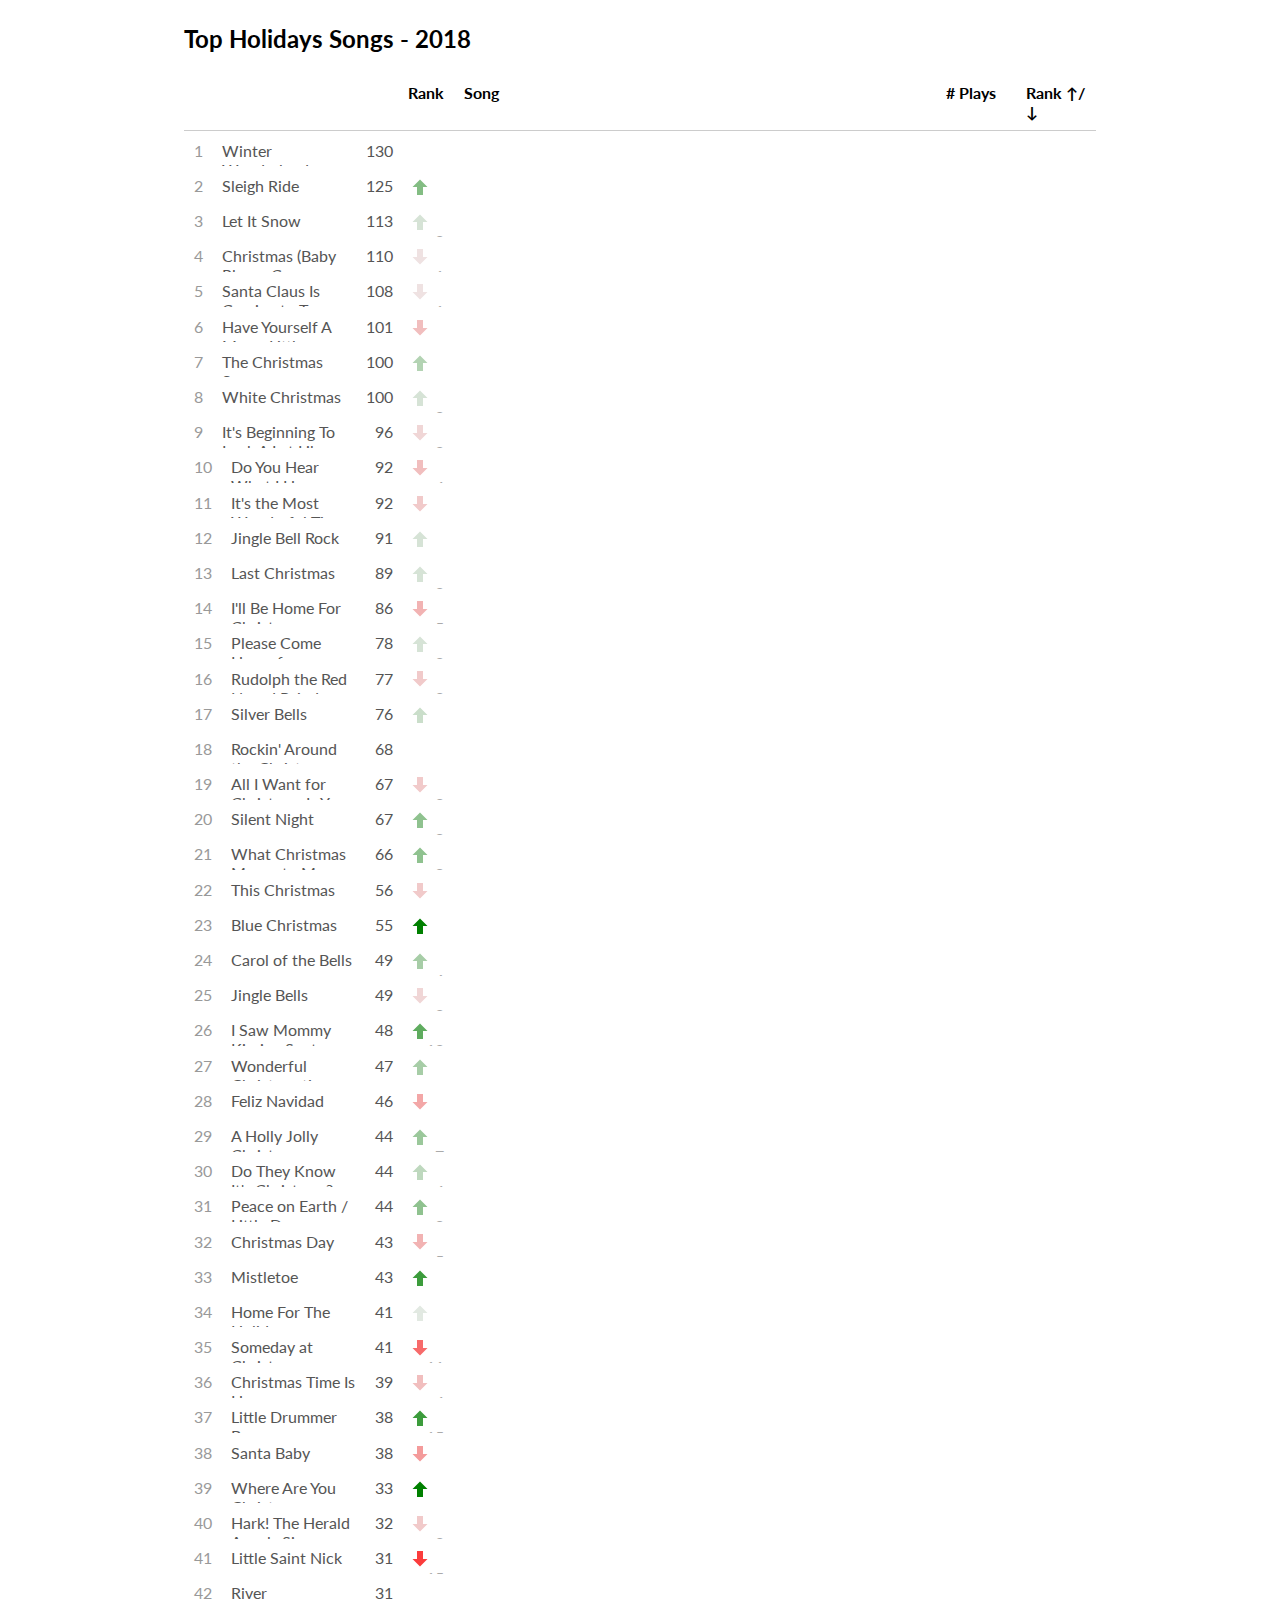
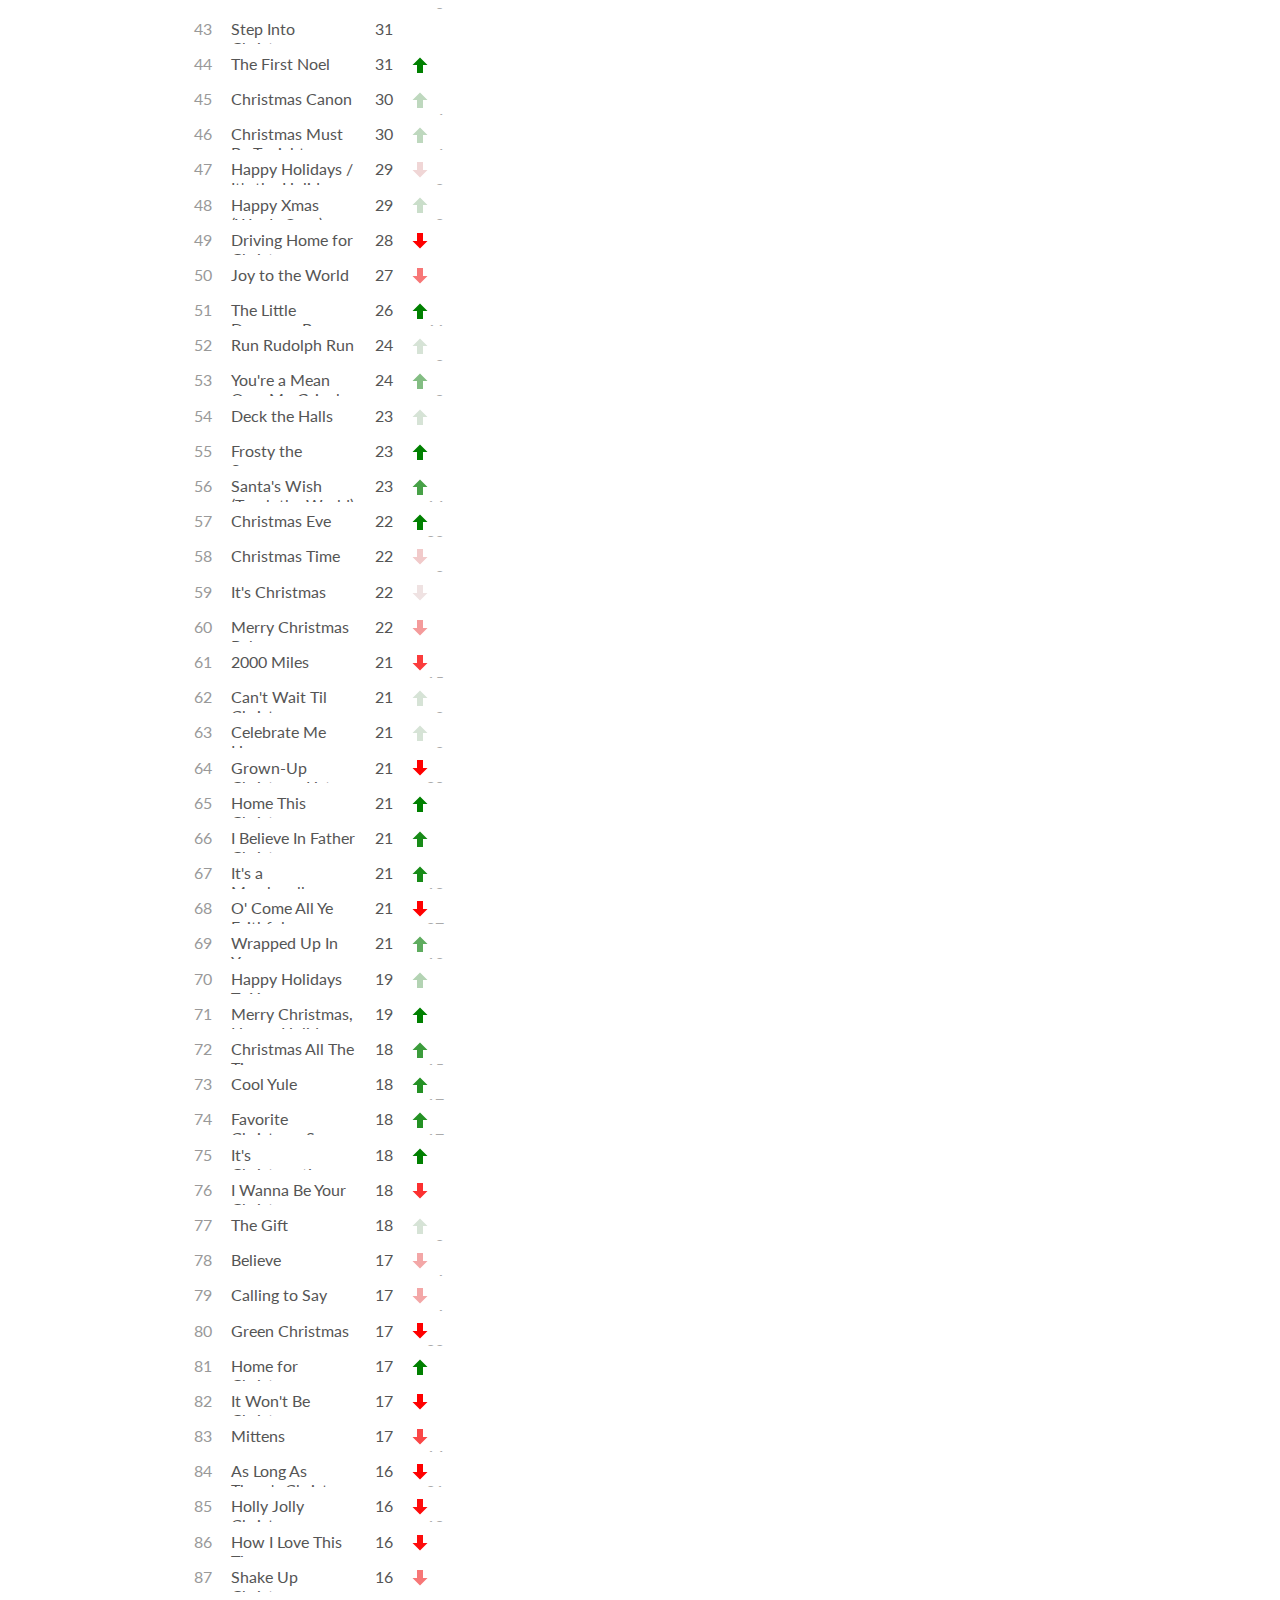
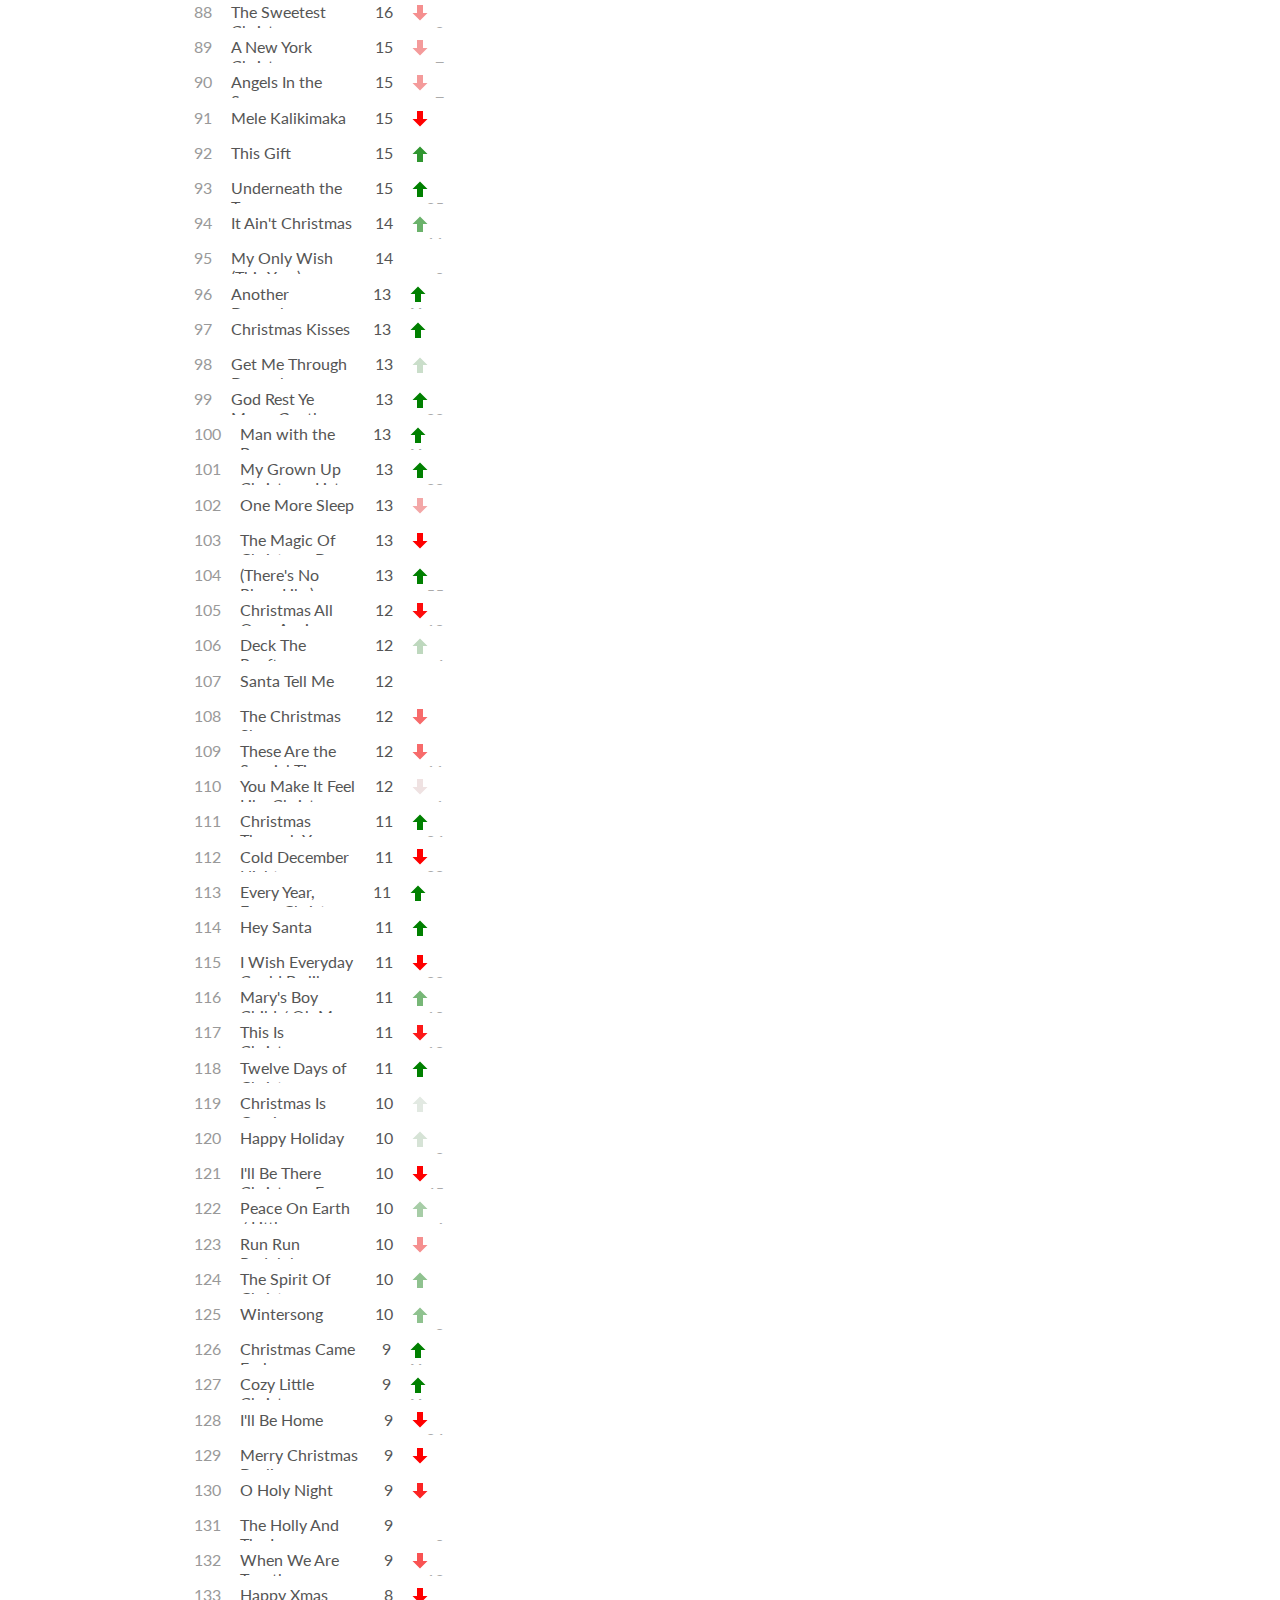
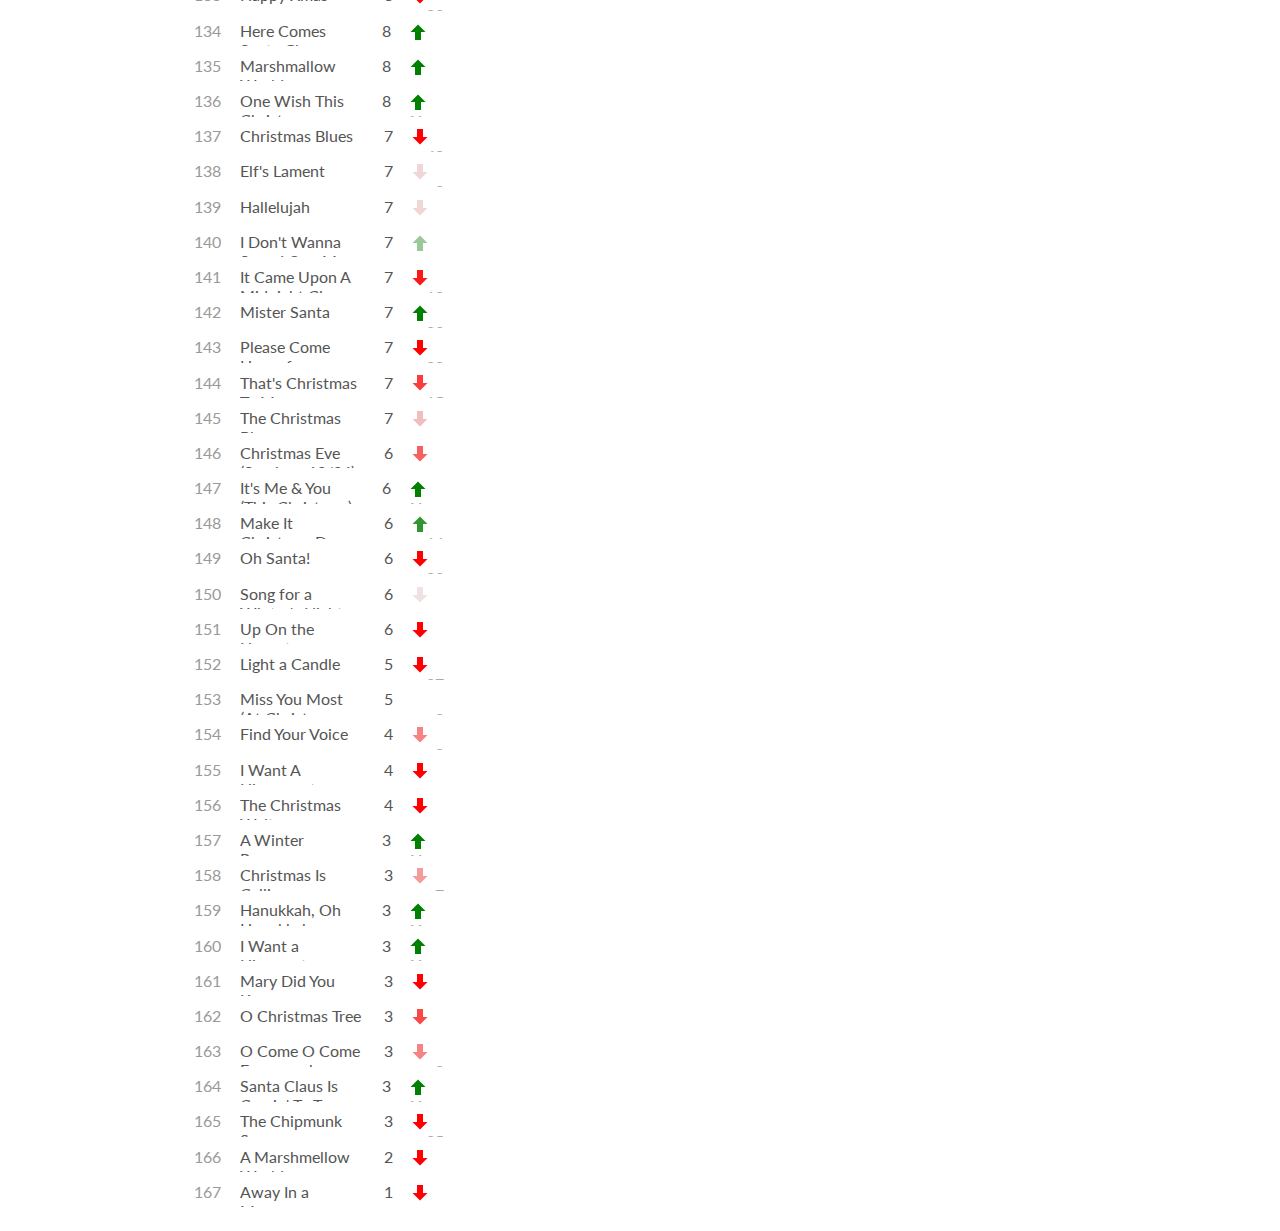
==== webapp/index.html @ 5c88e616 "Basic row expand" ====
<!DOCTYPE html>
<html>
<head>
    <meta http-equiv="content-type" content="text/html; charset=UTF-8">
    <title></title>
    <link href="https://fonts.googleapis.com/css?family=Lato" rel="stylesheet">
    <link href="style.css" rel="stylesheet">
</head>
<body>
  <h2>Top Holidays Songs - 2018</h2>
  <table class="main-table" id="changes-table">
    <thead>
      <th class="rank">Rank</th>
      <th class="song-name" colspan=2>Song</th>
      <th class="play-count"># Plays</th>
      <th class="song-rank-change">Rank &uarr;/&darr;</th>
    </thead>
  </table>
  <div id="details-tooltip">

  </div>

  <svg aria-hidden="true" style="position: absolute; width: 0; height: 0; overflow: hidden;" version="1.1" xmlns="http://www.w3.org/2000/svg" xmlns:xlink="http://www.w3.org/1999/xlink">
    <defs>
      <symbol id="icon-arrow-up" viewBox="0 0 32 32">
        <title>arrow-up</title>
        <path d="M16 1l-15 15h9v16h12v-16h9z"></path>
      </symbol>
      <symbol id="icon-arrow-down" viewBox="0 0 32 32">
        <title>arrow-down</title>
        <path d="M16 31l15-15h-9v-16h-12v16h-9z"></path>
      </symbol>
    </defs>
  </svg>

<script type='text/javascript' src="./js/d3.js"></script>
<script>
var data = [
{"rank_2018": 96, "count_2017": null, "count_2018": 13, "song_title": "Another December", "rank_2017": null, "artists_2017": null, "artists_2018": [["Corey Hart", 13]], "rank_change": 1000},
{"rank_2018": 157, "count_2017": null, "count_2018": 3, "song_title": "A Winter Romance", "rank_2017": null, "artists_2017": null, "artists_2018": [["Dean Martin", 3]], "rank_change": 1000},
{"rank_2018": 126, "count_2017": null, "count_2018": 9, "song_title": "Christmas Came Early", "rank_2017": null, "artists_2017": null, "artists_2018": [["Suzie McNeil", 9]], "rank_change": 1000},
{"rank_2018": 97, "count_2017": null, "count_2018": 13, "song_title": "Christmas Kisses", "rank_2017": null, "artists_2017": null, "artists_2018": [["Serena Ryder", 13]], "rank_change": 1000},
{"rank_2018": 127, "count_2017": null, "count_2018": 9, "song_title": "Cozy Little Christmas", "rank_2017": null, "artists_2017": null, "artists_2018": [["Katy Perry", 9]], "rank_change": 1000},
{"rank_2018": 113, "count_2017": null, "count_2018": 11, "song_title": "Every Year, Every Christmas", "rank_2017": null, "artists_2017": null, "artists_2018": [["Luther Vandross", 11]], "rank_change": 1000},
{"rank_2018": 159, "count_2017": null, "count_2018": 3, "song_title": "Hanukkah, Oh Hanukkah", "rank_2017": null, "artists_2017": null, "artists_2018": [["Barenaked Ladies", 3]], "rank_change": 1000},
{"rank_2018": 134, "count_2017": null, "count_2018": 8, "song_title": "Here Comes Santa Claus", "rank_2017": null, "artists_2017": null, "artists_2018": [["Pentatonix", 8]], "rank_change": 1000},
{"rank_2018": 147, "count_2017": null, "count_2018": 6, "song_title": "It's Me & You (This Christmas)", "rank_2017": null, "artists_2017": null, "artists_2018": [["Elijah Woods X Jamie Fine", 6]], "rank_change": 1000},
{"rank_2018": 160, "count_2017": null, "count_2018": 3, "song_title": "I Want a Hippopotamus for Christmas", "rank_2017": null, "artists_2017": null, "artists_2018": [["Gayla Peevey", 3]], "rank_change": 1000},
{"rank_2018": 100, "count_2017": null, "count_2018": 13, "song_title": "Man with the Bag", "rank_2017": null, "artists_2017": null, "artists_2018": [["Jessie J", 13]], "rank_change": 1000},
{"rank_2018": 135, "count_2017": null, "count_2018": 8, "song_title": "Marshmallow World", "rank_2017": null, "artists_2017": null, "artists_2018": [["Darlene Love", 8]], "rank_change": 1000},
{"rank_2018": 136, "count_2017": null, "count_2018": 8, "song_title": "One Wish This Christmas", "rank_2017": null, "artists_2017": null, "artists_2018": [["Nikki Yanofsky", 8]], "rank_change": 1000},
{"rank_2018": 164, "count_2017": null, "count_2018": 3, "song_title": "Santa Claus Is Comin' To Town", "rank_2017": null, "artists_2017": null, "artists_2018": [["Mariah Carey", 3]], "rank_change": 1000},
{"rank_2018": 51, "count_2017": 6, "count_2018": 26, "song_title": "The Little Drummer Boy", "rank_2017": 117, "artists_2017": [["Bob Seger", 6]], "artists_2018": [["Bob Seger", 24], ["Harry Simeone Chorale", 2]], "rank_change": 66},
{"rank_2018": 104, "count_2017": 2, "count_2018": 13, "song_title": "(There's No Place Like) Home for the Holidays", "rank_2017": 159, "artists_2017": [["Perry Como", 2]], "artists_2018": [["Perry Como", 13]], "rank_change": 55},
{"rank_2018": 65, "count_2017": 7, "count_2018": 21, "song_title": "Home This Christmas ", "rank_2017": 103, "artists_2017": [["Justin Bieber", 7]], "artists_2018": [["Justin Bieber", 21]], "rank_change": 38},
{"rank_2018": 101, "count_2017": 4, "count_2018": 13, "song_title": "My Grown Up Christmas List", "rank_2017": 139, "artists_2017": [["Kelly Clarkson", 4]], "artists_2018": [["Kelly Clarkson", 13]], "rank_change": 38},
{"rank_2018": 55, "count_2017": 8, "count_2018": 23, "song_title": "Frosty the Snowman", "rank_2017": 92, "artists_2017": [["Michael Bubl\u00e9", 7], ["The Beach Boys", 1]], "artists_2018": [["Jimmy Durante", 13], ["Michael Bubl\u00e9", 9], ["The Beach Boys", 1]], "rank_change": 37},
{"rank_2018": 75, "count_2017": 6, "count_2018": 18, "song_title": "It's Christmastime", "rank_2017": 112, "artists_2017": [["Barenaked Ladies", 6]], "artists_2018": [["Barenaked Ladies", 18]], "rank_change": 37},
{"rank_2018": 44, "count_2017": 10, "count_2018": 31, "song_title": "The First Noel", "rank_2017": 78, "artists_2017": [["*NSYNC", 6], ["Clay Aiken", 4]], "artists_2018": [["*NSYNC", 12], ["Ali & Theo", 12], ["Clay Aiken", 7]], "rank_change": 34},
{"rank_2018": 57, "count_2017": 8, "count_2018": 22, "song_title": "Christmas Eve", "rank_2017": 89, "artists_2017": [["C\u00e9line Dion", 4], ["Kelly Clarkson", 4]], "artists_2018": [["C\u00e9line Dion", 9], ["Kelly Clarkson", 13]], "rank_change": 32},
{"rank_2018": 114, "count_2017": 3, "count_2018": 11, "song_title": "Hey Santa", "rank_2017": 146, "artists_2017": [["Wilson Sisters (Carnie/Wendy)", 3]], "artists_2018": [["Wilson Sisters (Carnie/Wendy)", 11]], "rank_change": 32},
{"rank_2018": 118, "count_2017": 3, "count_2018": 11, "song_title": "Twelve Days of Christmas", "rank_2017": 150, "artists_2017": [["Bob & Doug McKenzie", 3]], "artists_2018": [["Bob & Doug McKenzie", 11]], "rank_change": 32},
{"rank_2018": 93, "count_2017": 6, "count_2018": 15, "song_title": "Underneath the Tree", "rank_2017": 118, "artists_2017": [["Kelly Clarkson", 6]], "artists_2018": [["Kelly Clarkson", 15]], "rank_change": 25},
{"rank_2018": 23, "count_2017": 16, "count_2018": 55, "song_title": "Blue Christmas", "rank_2017": 47, "artists_2017": [["David Thibault", 4], ["Elvis Presley", 3], ["Florence K.", 2], ["James Struthers", 6], ["Michael Bubl\u00e9", 1]], "artists_2018": [["David Thibault", 19], ["Elvis Presley", 13], ["Florence K", 6], ["James Struthers", 13], ["Michael Bubl\u00e9", 3], ["Serena Ryder", 1]], "rank_change": 24},
{"rank_2018": 111, "count_2017": 4, "count_2018": 11, "song_title": "Christmas Through Your Eyes", "rank_2017": 135, "artists_2017": [["Gloria Estefan", 4]], "artists_2018": [["Gloria Estefan", 11]], "rank_change": 24},
{"rank_2018": 71, "count_2017": 8, "count_2018": 19, "song_title": "Merry Christmas, Happy Holidays", "rank_2017": 94, "artists_2017": [["*NSYNC", 5], ["Pentatonix", 3]], "artists_2018": [["*NSYNC", 10], ["Pentatonix", 9]], "rank_change": 23},
{"rank_2018": 142, "count_2017": 1, "count_2018": 7, "song_title": "Mister Santa", "rank_2017": 165, "artists_2017": [["Amy Grant", 1]], "artists_2018": [["Amy Grant", 7]], "rank_change": 23},
{"rank_2018": 99, "count_2017": 5, "count_2018": 13, "song_title": "God Rest Ye Merry Gentlemen", "rank_2017": 121, "artists_2017": [["Barenaked Ladies & Sarah Mclachlan", 5]], "artists_2018": [["Barenaked Ladies & Sarah Mclachlan", 13]], "rank_change": 22},
{"rank_2018": 39, "count_2017": 12, "count_2018": 33, "song_title": "Where Are You Christmas", "rank_2017": 61, "artists_2017": [["Ali Slaight & Theo Tams", 6], ["Hill Faith", 6]], "artists_2018": [["Ali Slaight & Theo Tams", 11], ["Hill Faith", 15], ["Pentatonix", 7]], "rank_change": 22},
{"rank_2018": 81, "count_2017": 7, "count_2018": 17, "song_title": "Home for Christmas", "rank_2017": 102, "artists_2017": [["Take Three", 7]], "artists_2018": [["Take Three", 17]], "rank_change": 21},
{"rank_2018": 66, "count_2017": 9, "count_2018": 21, "song_title": "I Believe In Father Christmas", "rank_2017": 84, "artists_2017": [["Honeymoon Suite", 9]], "artists_2018": [["Honeymoon Suite", 21]], "rank_change": 18},
{"rank_2018": 67, "count_2017": 9, "count_2018": 21, "song_title": "It's a Marshmallow World", "rank_2017": 85, "artists_2017": [["Kim Stockwood", 9]], "artists_2018": [["Kim Stockwood", 21]], "rank_change": 18},
{"rank_2018": 73, "count_2017": 8, "count_2018": 18, "song_title": "Cool Yule", "rank_2017": 90, "artists_2017": [["Matt Dusk", 8]], "artists_2018": [["Matt Dusk", 18]], "rank_change": 17},
{"rank_2018": 74, "count_2017": 8, "count_2018": 18, "song_title": "Favorite Christmas Song", "rank_2017": 91, "artists_2017": [["Andrew Allen", 8]], "artists_2018": [["Andrew Allen", 18]], "rank_change": 17},
{"rank_2018": 148, "count_2017": 1, "count_2018": 6, "song_title": "Make It Christmas Day", "rank_2017": 164, "artists_2017": [["Jann Arden", 1]], "artists_2018": [["Jann Arden", 6]], "rank_change": 16},
{"rank_2018": 92, "count_2017": 7, "count_2018": 15, "song_title": "This Gift", "rank_2017": 108, "artists_2017": [["98 Degrees", 7]], "artists_2018": [["98 Degrees", 15]], "rank_change": 16},
{"rank_2018": 72, "count_2017": 8, "count_2018": 18, "song_title": "Christmas All The Time", "rank_2017": 87, "artists_2017": [["Tom Cochrane & Tara Maclean", 8]], "artists_2018": [["Tom Cochrane & Tara Maclean", 18]], "rank_change": 15},
{"rank_2018": 37, "count_2017": 14, "count_2018": 38, "song_title": "Little Drummer Boy", "rank_2017": 52, "artists_2017": [["Adam Gregory", 6], ["Johnny Reid", 4], ["Walk Off The Earth", 4]], "artists_2018": [["Adam Gregory", 12], ["Johnny Reid", 14], ["Walk Off The Earth", 12]], "rank_change": 15},
{"rank_2018": 33, "count_2017": 16, "count_2018": 43, "song_title": "Mistletoe", "rank_2017": 48, "artists_2017": [["Colbie Caillat", 5], ["Justin Bieber", 11]], "artists_2018": [["Colbie Caillat", 12], ["Justin Bieber", 23], ["Nikki Yanofsky", 8]], "rank_change": 15},
{"rank_2018": 56, "count_2017": 11, "count_2018": 23, "song_title": "Santa's Wish (Teach the World)", "rank_2017": 70, "artists_2017": [["The Tenors", 11]], "artists_2018": [["The Tenors", 23]], "rank_change": 14},
{"rank_2018": 26, "count_2017": 20, "count_2018": 48, "song_title": "I Saw Mommy Kissing Santa Claus", "rank_2017": 38, "artists_2017": [["Jackson 5", 1], ["John Mellencamp", 19]], "artists_2018": [["John Mellencamp", 46], ["The Ronettes", 2]], "rank_change": 12},
{"rank_2018": 69, "count_2017": 10, "count_2018": 21, "song_title": "Wrapped Up In You", "rank_2017": 81, "artists_2017": [["Laurell", 10]], "artists_2018": [["Laurell", 21]], "rank_change": 12},
{"rank_2018": 94, "count_2017": 7, "count_2018": 14, "song_title": "It Ain't Christmas", "rank_2017": 105, "artists_2017": [["Autumn Hill", 7]], "artists_2018": [["Autumn Hill", 14]], "rank_change": 11},
{"rank_2018": 116, "count_2017": 5, "count_2018": 11, "song_title": "Mary's Boy Child / Oh My Lord", "rank_2017": 126, "artists_2017": [["Boney M.", 5]], "artists_2018": [["Boney M.", 11]], "rank_change": 10},
{"rank_2018": 2, "count_2017": 48, "count_2018": 125, "song_title": "Sleigh Ride", "rank_2017": 11, "artists_2017": [["Amy Grant", 4], ["Carpenters", 1], ["Debbie Gibson", 3], ["Ella Fitzgerald", 3], ["Harry Connick, Jr.", 6], ["Johnny Mathis", 6], ["KT Tunstall", 2], ["Leroy Anderson", 11], ["Pentatonix", 6], ["Roch Voisine", 5], ["The Ronettes", 1]], "artists_2018": [["Amy Grant", 7], ["Carpenters", 4], ["Debbie Gibson", 11], ["Ella Fitzgerald", 3], ["Harry Connick, Jr.", 6], ["Johnny Mathis", 7], ["KT Tunstall", 2], ["Leroy Anderson", 22], ["Pentatonix", 7], ["Roch Voisine", 11], ["The Ronettes", 45]], "rank_change": 9},
{"rank_2018": 53, "count_2017": 12, "count_2018": 24, "song_title": "You're a Mean One, Mr. Grinch", "rank_2017": 62, "artists_2017": [["Darius Rucker", 10], ["Thurl Ravenscroft", 2]], "artists_2018": [["Darius Rucker", 11], ["Thurl Ravenscroft", 13]], "rank_change": 9},
{"rank_2018": 31, "count_2017": 20, "count_2018": 44, "song_title": "Peace on Earth / Little Drummer Boy", "rank_2017": 39, "artists_2017": [["David Bowie & Bing Crosby", 20]], "artists_2018": [["David Bowie & Bing Crosby", 44]], "rank_change": 8},
{"rank_2018": 20, "count_2017": 26, "count_2018": 67, "song_title": "Silent Night", "rank_2017": 28, "artists_2017": [["Ali & Theo", 5], ["Kelly Clarkson", 1], ["Suzie McNeil", 9], ["Take Three", 2], ["Taylor Swift", 3], ["Tyler Shaw", 6]], "artists_2018": [["Ali & Theo", 4], ["Frank Sinatra", 5], ["Jessie J", 9], ["Kelly Clarkson", 3], ["Suzie McNeil", 20], ["Take Three", 3], ["Tyler Shaw", 23]], "rank_change": 8},
{"rank_2018": 124, "count_2017": 5, "count_2018": 10, "song_title": "The Spirit Of Christmas", "rank_2017": 132, "artists_2017": [["Leann Rimes & Aloe Blacc", 5]], "artists_2018": [["Leann Rimes & Aloe Blacc", 10]], "rank_change": 8},
{"rank_2018": 21, "count_2017": 26, "count_2018": 66, "song_title": "What Christmas Means to Me ", "rank_2017": 29, "artists_2017": [["Paul Young", 19], ["Train", 7]], "artists_2018": [["John Legend", 12], ["Paul Young", 37], ["Stevie Wonder", 8], ["Train", 9]], "rank_change": 8},
{"rank_2018": 125, "count_2017": 5, "count_2018": 10, "song_title": "Wintersong", "rank_2017": 133, "artists_2017": [["The Tenors W/Sarah Mclachlan", 5]], "artists_2018": [["The Tenors W/Sarah Mclachlan", 10]], "rank_change": 8},
{"rank_2018": 29, "count_2017": 21, "count_2018": 44, "song_title": "A Holly Jolly Christmas", "rank_2017": 36, "artists_2017": [["Burl Ives", 21]], "artists_2018": [["Burl Ives", 44]], "rank_change": 7},
{"rank_2018": 140, "count_2017": 3, "count_2018": 7, "song_title": "I Don't Wanna Spend One More Christmas Without You", "rank_2017": 147, "artists_2017": [["*NSYNC", 3]], "artists_2018": [["*NSYNC", 7]], "rank_change": 7},
{"rank_2018": 24, "count_2017": 25, "count_2018": 49, "song_title": "Carol of the Bells", "rank_2017": 30, "artists_2017": [["Barenaked Ladies", 1], ["Carpenters", 4], ["David Foster", 20]], "artists_2018": [["Barenaked Ladies", 6], ["Carpenters", 2], ["David Foster", 41]], "rank_change": 6},
{"rank_2018": 122, "count_2017": 5, "count_2018": 10, "song_title": "Peace On Earth / Little Drummer Boy Medley ", "rank_2017": 128, "artists_2017": [["Matt Dusk & Hawksley Workman", 5]], "artists_2018": [["Matt Dusk & Hawksley Workman", 10]], "rank_change": 6},
{"rank_2018": 27, "count_2017": 24, "count_2018": 47, "song_title": "Wonderful Christmastime", "rank_2017": 33, "artists_2017": [["Paul Mccartney", 24]], "artists_2018": [["Paul Mccartney", 47]], "rank_change": 6},
{"rank_2018": 70, "count_2017": 10, "count_2018": 19, "song_title": "Happy Holidays To You", "rank_2017": 75, "artists_2017": [["Roz Bell", 10]], "artists_2018": [["Roz Bell", 19]], "rank_change": 5},
{"rank_2018": 7, "count_2017": 48, "count_2018": 100, "song_title": "The Christmas Song", "rank_2017": 12, "artists_2017": [["Al Jarreau", 2], ["Carpenters", 2], ["Jann Arden", 4], ["Luther Vandross", 3], ["Matt Dusk", 1], ["Nat \"King\" Cole", 17], ["SEAL", 6], ["Sarah McLachlan", 4], ["Sheryl Crow", 8], ["Stevie Wonder", 1]], "artists_2018": [["Al Jarreau", 4], ["Carpenters", 4], ["Jann Arden", 13], ["Luther Vandross", 7], ["Matt Dusk", 5], ["Michael Buble", 2], ["Nat \"King\" Cole", 35], ["SEAL", 8], ["Sarah McLachlan", 12], ["Serena Ryder", 1], ["Sheryl Crow", 9]], "rank_change": 5},
{"rank_2018": 45, "count_2017": 15, "count_2018": 30, "song_title": "Christmas Canon", "rank_2017": 49, "artists_2017": [["Trans-Siberian Orchestra", 15]], "artists_2018": [["Trans-Siberian Orchestra", 30]], "rank_change": 4},
{"rank_2018": 46, "count_2017": 15, "count_2018": 30, "song_title": "Christmas Must Be Tonight", "rank_2017": 50, "artists_2017": [["Blue Rodeo", 7], ["Robbie Robertson", 8]], "artists_2018": [["Blue Rodeo", 15], ["Robbie Robertson", 15]], "rank_change": 4},
{"rank_2018": 106, "count_2017": 6, "count_2018": 12, "song_title": "Deck The Rooftop", "rank_2017": 110, "artists_2017": [["Glee Cast Version", 6]], "artists_2018": [["Glee Cast Version", 12]], "rank_change": 4},
{"rank_2018": 30, "count_2017": 23, "count_2018": 44, "song_title": "Do They Know It's Christmas?", "rank_2017": 34, "artists_2017": [["Band Aid", 20], ["Barenaked Ladies", 3]], "artists_2018": [["Band Aid", 39], ["Barenaked Ladies", 5]], "rank_change": 4},
{"rank_2018": 98, "count_2017": 7, "count_2018": 13, "song_title": "Get Me Through December", "rank_2017": 101, "artists_2017": [["Natalie Mcmaster & Alison Krauss", 7]], "artists_2018": [["Natalie Mcmaster & Alison Krauss", 13]], "rank_change": 3},
{"rank_2018": 48, "count_2017": 14, "count_2018": 29, "song_title": "Happy Xmas (War Is Over)", "rank_2017": 51, "artists_2017": [["C\u00e9line Dion", 2], ["Jann Arden", 5], ["Shawn Hook & Serena Ryder", 7]], "artists_2018": [["C\u00e9line Dion", 5], ["Jann Arden", 13], ["Miley Cyrus & Mark Ronson", 3], ["Shawn Hook & Serena Ryder", 8]], "rank_change": 3},
{"rank_2018": 17, "count_2017": 31, "count_2018": 76, "song_title": "Silver Bells", "rank_2017": 20, "artists_2017": [["Jann Arden", 7], ["Lady Antebellum", 7], ["Martina McBride", 4], ["Roch Voisine", 4], ["Sarah McLachlan", 4], ["Stevie Wonder", 3], ["The Supremes", 2]], "artists_2018": [["Jann Arden", 16], ["Lady Antebellum", 8], ["Martina McBride", 16], ["Roch Voisine", 14], ["Sarah McLachlan", 14], ["Stevie Wonder", 8]], "rank_change": 3},
{"rank_2018": 62, "count_2017": 11, "count_2018": 21, "song_title": "Can't Wait Til Christmas", "rank_2017": 64, "artists_2017": [["Jacksoul", 11]], "artists_2018": [["Jacksoul", 21]], "rank_change": 2},
{"rank_2018": 63, "count_2017": 11, "count_2018": 21, "song_title": "Celebrate Me Home", "rank_2017": 65, "artists_2017": [["Kenny Loggins", 8], ["LeAnn Rimes", 3]], "artists_2018": [["Kenny Loggins", 14], ["LeAnn Rimes", 7]], "rank_change": 2},
{"rank_2018": 54, "count_2017": 12, "count_2018": 23, "song_title": "Deck the Halls", "rank_2017": 56, "artists_2017": [["Mannheim Steamroller", 5], ["Pentatonix", 7]], "artists_2018": [["Mannheim Steamroller", 7], ["Nat \"King\" Cole", 9], ["Pentatonix", 7]], "rank_change": 2},
{"rank_2018": 120, "count_2017": 5, "count_2018": 10, "song_title": "Happy Holiday", "rank_2017": 122, "artists_2017": [["Matt Dusk", 5]], "artists_2018": [["Matt Dusk", 10]], "rank_change": 2},
{"rank_2018": 12, "count_2017": 39, "count_2018": 91, "song_title": "Jingle Bell Rock", "rank_2017": 14, "artists_2017": [["Amy Grant", 2], ["Bobby Helms", 23], ["Hall & Oates", 14]], "artists_2018": [["Amy Grant", 7], ["Bobby Helms", 44], ["Hall & Oates", 30], ["Serena Ryder", 10]], "rank_change": 2},
{"rank_2018": 13, "count_2017": 39, "count_2018": 89, "song_title": "Last Christmas", "rank_2017": 15, "artists_2017": [["Ariana Grande", 4], ["Glee Cast Version", 5], ["Jesse Labelle", 9], ["Taylor Swift", 2], ["Victoria Duffield", 5], ["Wham!", 14]], "artists_2018": [["Ariana Grande", 12], ["Glee Cast Version", 6], ["Jesse Labelle", 12], ["Taylor Swift", 12], ["Victoria Duffield", 13], ["Wham!", 34]], "rank_change": 2},
{"rank_2018": 3, "count_2017": 53, "count_2018": 113, "song_title": "Let It Snow", "rank_2017": 5, "artists_2017": [["Aaron Neville", 2], ["Boyz II Men", 1], ["Carly Rae Jepsen", 4], ["Frank Sinatra", 14], ["Gloria Estefan", 5], ["Harry Connick. Jr.", 5], ["Rankin, Heather, Cookie & Raylene", 11], ["SEAL", 2], ["Sarah McLachlan", 9]], "artists_2018": [["Aaron Neville", 7], ["Carly Rae Jepsen", 10], ["Dean Martin", 31], ["Frank Sinatra", 5], ["Gloria Estefan", 10], ["Harry Connick. Jr.", 8], ["Michael Buble", 2], ["Rankin, Heather, Cookie & Raylene", 16], ["SEAL", 14], ["Sarah McLachlan", 9], ["Serena Ryder", 1]], "rank_change": 2},
{"rank_2018": 15, "count_2017": 37, "count_2018": 78, "song_title": "Please Come Home for Christmas", "rank_2017": 17, "artists_2017": [["Aaron Neville", 5], ["Bon Jovi", 5], ["Eagles", 24], ["Martina McBride", 3]], "artists_2018": [["Aaron Neville", 5], ["Eagles", 46], ["John Legend", 6], ["Jon Bon Jovi", 8], ["Martina McBride", 13]], "rank_change": 2},
{"rank_2018": 52, "count_2017": 14, "count_2018": 24, "song_title": "Run Rudolph Run", "rank_2017": 54, "artists_2017": [["Bryan Adams", 10], ["Sheryl Crow", 4]], "artists_2018": [["Bryan Adams", 18], ["Sheryl Crow", 6]], "rank_change": 2},
{"rank_2018": 77, "count_2017": 10, "count_2018": 18, "song_title": "The Gift", "rank_2017": 79, "artists_2017": [["Aselin Debison", 10]], "artists_2018": [["Aselin Debison", 18]], "rank_change": 2},
{"rank_2018": 8, "count_2017": 49, "count_2018": 100, "song_title": "White Christmas", "rank_2017": 10, "artists_2017": [["Anne Murray", 4], ["Bing Crosby", 18], ["Destiny's Child", 2], ["Gwen Stefani", 3], ["Josh Groban", 3], ["Lara Fabian", 5], ["Michael Buble Ft Shania Twain", 6], ["Roch Voisine", 3], ["Tony Bennett", 5]], "artists_2018": [["Anne Murray", 7], ["Bing Crosby", 41], ["Gwen Stefani", 12], ["Jessie J", 3], ["Josh Groban", 11], ["Lara Fabian", 6], ["Michael Buble Ft Shania Twain", 8], ["Roch Voisine", 3], ["Serena Ryder", 3], ["Tony Bennett", 6]], "rank_change": 2},
{"rank_2018": 119, "count_2017": 5, "count_2018": 10, "song_title": "Christmas Is Coming", "rank_2017": 120, "artists_2017": [["Payolas", 5]], "artists_2018": [["Payolas", 10]], "rank_change": 1},
{"rank_2018": 34, "count_2017": 23, "count_2018": 41, "song_title": "Home For The Holidays", "rank_2017": 35, "artists_2017": [["Carpenters", 23]], "artists_2018": [["Carpenters", 41]], "rank_change": 1},
{"rank_2018": 153, "count_2017": 2, "count_2018": 5, "song_title": "Miss You Most (At Christmas Time)", "rank_2017": 153, "artists_2017": [["Mariah Carey", 2]], "artists_2018": [["Mariah Carey", 5]], "rank_change": 0},
{"rank_2018": 95, "count_2017": 8, "count_2018": 14, "song_title": "My Only Wish (This Year)", "rank_2017": 95, "artists_2017": [["Britney Spears", 8]], "artists_2018": [["Britney Spears", 14]], "rank_change": 0},
{"rank_2018": 42, "count_2017": 18, "count_2018": 31, "song_title": "River", "rank_2017": 42, "artists_2017": [["Robert Downey Jr.", 9], ["Sarah McLachlan", 9]], "artists_2018": [["Robert Downey Jr.", 18], ["Sarah McLachlan", 13]], "rank_change": 0},
{"rank_2018": 18, "count_2017": 36, "count_2018": 68, "song_title": "Rockin' Around the Christmas Tree", "rank_2017": 18, "artists_2017": [["Amy Grant", 4], ["Brenda Lee", 24], ["Jessica Simpson", 4], ["LeAnn Rimes", 4]], "artists_2018": [["Amy Grant", 4], ["Brenda Lee", 47], ["Jessie J", 10], ["LeAnn Rimes", 7]], "rank_change": 0},
{"rank_2018": 107, "count_2017": 7, "count_2018": 12, "song_title": "Santa Tell Me", "rank_2017": 107, "artists_2017": [["Ariana Grande", 7]], "artists_2018": [["Ariana Grande", 12]], "rank_change": 0},
{"rank_2018": 43, "count_2017": 18, "count_2018": 31, "song_title": "Step Into Christmas", "rank_2017": 43, "artists_2017": [["Elton John", 18]], "artists_2018": [["Elton John", 31]], "rank_change": 0},
{"rank_2018": 131, "count_2017": 5, "count_2018": 9, "song_title": "The Holly And The Ivy", "rank_2017": 131, "artists_2017": [["Jon Anderson", 5]], "artists_2018": [["Jon Anderson", 9]], "rank_change": 0},
{"rank_2018": 1, "count_2017": 68, "count_2018": 130, "song_title": "Winter Wonderland", "rank_2017": 1, "artists_2017": [["Air Supply", 3], ["Amy Grant", 3], ["Aretha Franklin", 2], ["Dean Martin", 3], ["Eurythmics", 19], ["John Legend", 4], ["Leona Lewis", 3], ["Matt Dusk", 2], ["Michael Buble", 4], ["Roch Voisine", 2], ["Sarah McLachlan", 4], ["Shaye", 3], ["Take Three", 1], ["Tony Bennett", 15]], "artists_2018": [["Air Supply", 3], ["Amy Grant", 5], ["Aretha Franklin", 1], ["Dean Martin", 3], ["Eurythmics", 41], ["Gwen Stefani", 9], ["John Legend", 3], ["Leona Lewis", 7], ["Matt Dusk", 6], ["Michael Buble", 2], ["Roch Voisine", 2], ["Sarah McLachlan", 5], ["Shaye", 8], ["Take Three", 4], ["Tony Bennett", 31]], "rank_change": 0},
{"rank_2018": 4, "count_2017": 58, "count_2018": 110, "song_title": "Christmas (Baby Please Come Home)", "rank_2017": 3, "artists_2017": [["Andee", 4], ["Lady Antebellum", 5], ["Leona Lewis", 5], ["Mariah Carey", 21], ["Melissa Etheridge", 2], ["Michael Bubl\u00e9", 2], ["U2", 19]], "artists_2018": [["Andee", 5], ["Lady Antebellum", 7], ["Leona Lewis", 8], ["Mariah Carey", 46], ["Melissa Etheridge", 9], ["Michael Bubl\u00e9", 2], ["U2", 33]], "rank_change": -1},
{"rank_2018": 59, "count_2017": 12, "count_2018": 22, "song_title": "It's Christmas", "rank_2017": 58, "artists_2017": [["Tyler Shaw", 12]], "artists_2018": [["Tyler Shaw", 22]], "rank_change": -1},
{"rank_2018": 5, "count_2017": 58, "count_2018": 108, "song_title": "Santa Claus Is Coming to Town", "rank_2017": 4, "artists_2017": [["Bruce Springsteen", 6], ["Frank Sinatra & Cyndi Lauper", 21], ["James Taylor", 4], ["Mariah Carey", 4], ["Pentatonix", 6], ["The Pointer Sisters", 17]], "artists_2018": [["Bruce Springsteen", 8], ["Frank Sinatra & Cyndi Lauper", 42], ["Gwen Stefani", 7], ["James Taylor", 4], ["Jessie J", 9], ["Michael Bubl\u00e9", 2], ["Pentatonix", 5], ["The Pointer Sisters", 31]], "rank_change": -1},
{"rank_2018": 150, "count_2017": 3, "count_2018": 6, "song_title": "Song for a Winter's Night", "rank_2017": 149, "artists_2017": [["Sarah McLachlan", 3]], "artists_2018": [["Sarah McLachlan", 6]], "rank_change": -1},
{"rank_2018": 110, "count_2017": 7, "count_2018": 12, "song_title": "You Make It Feel Like Christmas ", "rank_2017": 109, "artists_2017": [["Gwen Stefani", 7]], "artists_2018": [["Gwen Stefani", 12]], "rank_change": -1},
{"rank_2018": 138, "count_2017": 4, "count_2018": 7, "song_title": "Elf's Lament", "rank_2017": 136, "artists_2017": [["Barenaked Ladies & Michael Buble", 4]], "artists_2018": [["Barenaked Ladies & Michael Buble", 7]], "rank_change": -2},
{"rank_2018": 139, "count_2017": 4, "count_2018": 7, "song_title": "Hallelujah", "rank_2017": 137, "artists_2017": [["Pentatonix", 4]], "artists_2018": [["Pentatonix", 7]], "rank_change": -2},
{"rank_2018": 47, "count_2017": 17, "count_2018": 29, "song_title": "Happy Holidays / It's the Holiday Season (Live)", "rank_2017": 45, "artists_2017": [["Andy Williams", 17]], "artists_2018": [["Andy Williams", 29]], "rank_change": -2},
{"rank_2018": 9, "count_2017": 51, "count_2018": 96, "song_title": "It's Beginning To Look A Lot Like Christmas", "rank_2017": 7, "artists_2017": [["Bing Crosby", 20], ["Jann Arden", 6], ["Johnny Mathis", 6], ["Michael Bubl\u00e9", 17], ["Noah Cyrus", 2]], "artists_2018": [["Bing Crosby", 14], ["Jann Arden", 14], ["Johnny Mathis", 13], ["Michael Bubl\u00e9", 45], ["Pentatonix", 6], ["Perry Como", 4]], "rank_change": -2},
{"rank_2018": 25, "count_2017": 28, "count_2018": 49, "song_title": "Jingle Bells", "rank_2017": 23, "artists_2017": [["Frank Sinatra", 5], ["Glee Cast Version", 6], ["Gwen Stefani", 8], ["Michael Buble Ft Puppini Sisters", 4], ["Peggy Lee", 5]], "artists_2018": [["Frank Sinatra", 5], ["Glee Cast Version", 15], ["Gwen Stefani", 8], ["Michael Buble Ft Puppini Sisters", 11], ["Peggy Lee", 10]], "rank_change": -2},
{"rank_2018": 19, "count_2017": 37, "count_2018": 67, "song_title": "All I Want for Christmas Is You", "rank_2017": 16, "artists_2017": [["Lady Antebellum", 4], ["Mariah Carey", 24], ["Michael Bubl\u00e9", 4], ["Vince Vance And The Valiants", 5]], "artists_2018": [["Lady Antebellum", 8], ["Mariah Carey", 42], ["Michael Bubl\u00e9", 8], ["Vince Vance And The Valiants", 9]], "rank_change": -3},
{"rank_2018": 58, "count_2017": 12, "count_2018": 22, "song_title": "Christmas Time", "rank_2017": 55, "artists_2017": [["Bryan Adams", 12]], "artists_2018": [["Bryan Adams", 22]], "rank_change": -3},
{"rank_2018": 40, "count_2017": 20, "count_2018": 32, "song_title": "Hark! The Herald Angels Sing", "rank_2017": 37, "artists_2017": [["Andy Williams", 3], ["Carrie Underwood", 8], ["Darius Rucker", 5], ["Mannheim Steamroller", 4]], "artists_2018": [["Andy Williams", 7], ["Carrie Underwood", 12], ["Darius Rucker", 10], ["Mannheim Steamroller", 3]], "rank_change": -3},
{"rank_2018": 11, "count_2017": 51, "count_2018": 92, "song_title": "It's the Most Wonderful Time of the Year", "rank_2017": 8, "artists_2017": [["Amy Grant", 6], ["Andy Williams", 21], ["Jann Arden", 5], ["Johnny Mathis", 17], ["Matt Dusk", 2]], "artists_2018": [["Amy Grant", 6], ["Andy Williams", 40], ["Jann Arden", 12], ["Johnny Mathis", 27], ["Matt Dusk", 7]], "rank_change": -3},
{"rank_2018": 16, "count_2017": 42, "count_2018": 77, "song_title": "Rudolph the Red Nosed Reindeer", "rank_2017": 13, "artists_2017": [["Gene Autry", 15], ["Harry Connick. Jr.", 9], ["Kacey Musgraves", 2], ["Mary J Blige", 3], ["Supremes", 1], ["Tony Bennett", 5], ["Wilson Sisters", 7]], "artists_2018": [["Gene Autry", 34], ["Harry Connick. Jr.", 12], ["Mary J Blige", 4], ["Mary J. Blige", 7], ["Supremes", 3], ["Tony Bennett", 8], ["Wilson Sisters", 9]], "rank_change": -3},
{"rank_2018": 22, "count_2017": 35, "count_2018": 56, "song_title": "This Christmas", "rank_2017": 19, "artists_2017": [["Christina Aguilera", 4], ["Gloria Estefan", 6], ["Lady Antebellum", 7], ["Mary J. Blige", 4], ["Seal", 8], ["Train", 6]], "artists_2018": [["Christina Aguilera", 10], ["Gloria Estefan", 10], ["Lady Antebellum", 9], ["Mary J. Blige", 9], ["Seal", 10], ["Train", 8]], "rank_change": -3},
{"rank_2018": 36, "count_2017": 24, "count_2018": 39, "song_title": "Christmas Time Is Here", "rank_2017": 32, "artists_2017": [["LeAnn Rimes", 7], ["Meaghan Smith", 9], ["Shawn Colvin", 5], ["Vince Guaraldi Trio", 3]], "artists_2018": [["LeAnn Rimes", 8], ["Meaghan Smith", 17], ["Shawn Colvin", 9], ["Vince Guaraldi Trio", 5]], "rank_change": -4},
{"rank_2018": 10, "count_2017": 51, "count_2018": 92, "song_title": "Do You Hear What I Hear", "rank_2017": 6, "artists_2017": [["Ali Slaight & Theo Tams", 6], ["Bing Crosby", 2], ["Idina Menzel", 6], ["Jordin Sparks", 2], ["Matt Dusk", 8], ["Whitney Houston", 27]], "artists_2018": [["Ali Slaight & Theo Tams", 11], ["Bing Crosby", 1], ["Idina Menzel", 14], ["Jordin Sparks", 8], ["Matt Dusk", 14], ["Whitney Houston", 44]], "rank_change": -4},
{"rank_2018": 6, "count_2017": 62, "count_2018": 101, "song_title": "Have Yourself A Merry Little Christmas", "rank_2017": 2, "artists_2017": [["Ali Slaight & Theo Tams", 8], ["Amanda Stott", 3], ["Amy Grant", 2], ["Blue Rodeo", 7], ["Carpenters", 1], ["Christina Aguilera", 2], ["Colbie Caillat", 4], ["David Archuleta", 3], ["Frank Sinatra", 5], ["James Taylor", 3], ["Kenny Loggins", 1], ["Matt Dusk", 1], ["Michael Bubl\u00e9", 2], ["Sam Smith", 6], ["The Tenors", 4], ["Train", 5], ["Victoria Duffield", 5]], "artists_2018": [["Ali Slaight & Theo Tams", 7], ["Amanda Stott", 5], ["Amy Grant", 1], ["Barbara Streisand", 4], ["Blue Rodeo", 12], ["Christina Aguilera", 9], ["Colbie Caillat", 9], ["David Archuleta", 8], ["Frank Sinatra", 3], ["James Taylor", 5], ["John Legend", 8], ["Kenny Loggins", 4], ["Luther Vandross", 4], ["Matt Dusk", 2], ["Sam Smith", 7], ["The Tenors", 4], ["Train", 4], ["Victoria Duffield", 5]], "rank_change": -4},
{"rank_2018": 145, "count_2017": 4, "count_2018": 7, "song_title": "The Christmas Blues", "rank_2017": 141, "artists_2017": [["Dean Martin", 4]], "artists_2018": [["Dean Martin", 7]], "rank_change": -4},
{"rank_2018": 32, "count_2017": 26, "count_2018": 43, "song_title": "Christmas Day", "rank_2017": 27, "artists_2017": [["Mcmaster & James", 11], ["Partland Brothers", 15]], "artists_2018": [["Mcmaster & James", 22], ["Partland Brothers", 21]], "rank_change": -5},
{"rank_2018": 14, "count_2017": 49, "count_2018": 86, "song_title": "I'll Be Home For Christmas", "rank_2017": 9, "artists_2017": [["Adam Gregory", 6], ["Ali & Theo", 9], ["Amy Grant", 3], ["Bing Crosby", 3], ["Darius Rucker", 4], ["Frank Sinatra", 3], ["Joee", 7], ["Jordan Smith", 3], ["Sheryl Crow", 5], ["The Tenors", 6]], "artists_2018": [["Adam Gregory", 13], ["Ali & Theo", 9], ["Amy Grant", 4], ["Bing Crosby", 5], ["Carpenters", 2], ["Darius Rucker", 7], ["Frank Sinatra", 7], ["Joee", 11], ["Jordan Smith", 4], ["Serena Ryder", 14], ["Sheryl Crow", 6], ["The Tenors", 4]], "rank_change": -5},
{"rank_2018": 78, "count_2017": 10, "count_2018": 17, "song_title": "Believe", "rank_2017": 72, "artists_2017": [["Josh Groban", 10]], "artists_2018": [["Josh Groban", 17]], "rank_change": -6},
{"rank_2018": 79, "count_2017": 10, "count_2018": 17, "song_title": "Calling to Say", "rank_2017": 73, "artists_2017": [["Serena Ryder", 10]], "artists_2018": [["Serena Ryder", 17]], "rank_change": -6},
{"rank_2018": 28, "count_2017": 28, "count_2018": 46, "song_title": "Feliz Navidad", "rank_2017": 22, "artists_2017": [["Jos\u00e9 Feliciano", 28]], "artists_2018": [["Jos\u00e9 Feliciano", 46]], "rank_change": -6},
{"rank_2018": 102, "count_2017": 8, "count_2018": 13, "song_title": "One More Sleep", "rank_2017": 96, "artists_2017": [["Leona Lewis", 8]], "artists_2018": [["Leona Lewis", 13]], "rank_change": -6},
{"rank_2018": 89, "count_2017": 9, "count_2018": 15, "song_title": "A New York Christmas", "rank_2017": 82, "artists_2017": [["Rob Thomas", 9]], "artists_2018": [["Rob Thomas", 15]], "rank_change": -7},
{"rank_2018": 90, "count_2017": 9, "count_2018": 15, "song_title": "Angels In the Snow", "rank_2017": 83, "artists_2017": [["Amy Sky", 9]], "artists_2018": [["Amy Sky", 15]], "rank_change": -7},
{"rank_2018": 158, "count_2017": 2, "count_2018": 3, "song_title": "Christmas Is Calling", "rank_2017": 151, "artists_2017": [["Roch Voisine", 2]], "artists_2018": [["Roch Voisine", 3]], "rank_change": -7},
{"rank_2018": 60, "count_2017": 14, "count_2018": 22, "song_title": "Merry Christmas Baby", "rank_2017": 53, "artists_2017": [["Bruce Springsteen", 8], ["Sheryl Crow", 6]], "artists_2018": [["Bruce Springsteen", 10], ["Sheryl Crow", 12]], "rank_change": -7},
{"rank_2018": 38, "count_2017": 25, "count_2018": 38, "song_title": "Santa Baby", "rank_2017": 31, "artists_2017": [["Eartha Kitt", 7], ["Madonna", 12], ["Michael Bubl\u00e9", 2], ["Taylor Swift", 4]], "artists_2018": [["Eartha Kitt", 7], ["Madonna", 27], ["Michael Bubl\u00e9", 4]], "rank_change": -7},
{"rank_2018": 123, "count_2017": 6, "count_2018": 10, "song_title": "Run Run Rudolph", "rank_2017": 115, "artists_2017": [["Kelly Clarkson", 6]], "artists_2018": [["Kelly Clarkson", 10]], "rank_change": -8},
{"rank_2018": 88, "count_2017": 10, "count_2018": 16, "song_title": "The Sweetest Christmas", "rank_2017": 80, "artists_2017": [["Newschool", 10]], "artists_2018": [["Newschool", 16]], "rank_change": -8},
{"rank_2018": 154, "count_2017": 3, "count_2018": 4, "song_title": "Find Your Voice", "rank_2017": 145, "artists_2017": [["Sarah Mclachlan", 3]], "artists_2018": [["Sarah Mclachlan", 4]], "rank_change": -9},
{"rank_2018": 163, "count_2017": 2, "count_2018": 3, "song_title": "O Come O Come Emmanuel", "rank_2017": 154, "artists_2017": [["Ali & Theo", 2]], "artists_2018": [["Ali & Theo", 3]], "rank_change": -9},
{"rank_2018": 50, "count_2017": 19, "count_2018": 27, "song_title": "Joy to the World", "rank_2017": 40, "artists_2017": [["Pentatonix", 4], ["Rascal Flatts", 7], ["Train", 8]], "artists_2018": [["Pentatonix", 4], ["Rascal Flatts", 12], ["Train", 11]], "rank_change": -10},
{"rank_2018": 87, "count_2017": 10, "count_2018": 16, "song_title": "Shake Up Christmas", "rank_2017": 77, "artists_2017": [["Natasha Bedingfield", 3], ["Train", 7]], "artists_2018": [["Natasha Bedingfield", 4], ["Train", 12]], "rank_change": -10},
{"rank_2018": 35, "count_2017": 28, "count_2018": 41, "song_title": "Someday at Christmas", "rank_2017": 24, "artists_2017": [["LeAnn Rimes", 4], ["Mary J. Blige", 5], ["Rascal Flatts", 5], ["Stevie Wonder", 14]], "artists_2018": [["LeAnn Rimes", 11], ["Mary J. Blige", 11], ["Rascal Flatts", 11], ["Stevie Wonder", 8]], "rank_change": -11},
{"rank_2018": 108, "count_2017": 8, "count_2018": 12, "song_title": "The Christmas Shoes", "rank_2017": 97, "artists_2017": [["NewSong", 8]], "artists_2018": [["NewSong", 12]], "rank_change": -11},
{"rank_2018": 109, "count_2017": 8, "count_2018": 12, "song_title": "These Are the Special Times", "rank_2017": 98, "artists_2017": [["Christina Aguilera", 8]], "artists_2018": [["Christina Aguilera", 12]], "rank_change": -11},
{"rank_2018": 146, "count_2017": 4, "count_2018": 6, "song_title": "Christmas Eve (Sarajevo 12/24)", "rank_2017": 134, "artists_2017": [["Trans-Siberian Orchestra", 4]], "artists_2018": [["Trans-Siberian Orchestra", 6]], "rank_change": -12},
{"rank_2018": 132, "count_2017": 6, "count_2018": 9, "song_title": "When We Are Together", "rank_2017": 119, "artists_2017": [["The Tenors", 6]], "artists_2018": [["The Tenors", 9]], "rank_change": -13},
{"rank_2018": 83, "count_2017": 11, "count_2018": 17, "song_title": "Mittens", "rank_2017": 69, "artists_2017": [["Carly Rae Jepsen", 11]], "artists_2018": [["Carly Rae Jepsen", 17]], "rank_change": -14},
{"rank_2018": 162, "count_2017": 3, "count_2018": 3, "song_title": "O Christmas Tree", "rank_2017": 148, "artists_2017": [["Roch Voisine", 3]], "artists_2018": [["Roch Voisine", 3]], "rank_change": -14},
{"rank_2018": 61, "count_2017": 16, "count_2018": 21, "song_title": "2000 Miles", "rank_2017": 46, "artists_2017": [["Ali Slaight & Theo Tams", 10], ["Pretenders", 6]], "artists_2018": [["Ali Slaight & Theo Tams", 10], ["Pretenders", 11]], "rank_change": -15},
{"rank_2018": 41, "count_2017": 27, "count_2018": 31, "song_title": "Little Saint Nick", "rank_2017": 26, "artists_2017": [["The Beach Boys", 27]], "artists_2018": [["The Beach Boys", 31]], "rank_change": -15},
{"rank_2018": 144, "count_2017": 5, "count_2018": 7, "song_title": "That's Christmas To Me", "rank_2017": 129, "artists_2017": [["Pentatonix", 5]], "artists_2018": [["Pentatonix", 7]], "rank_change": -15},
{"rank_2018": 76, "count_2017": 12, "count_2018": 18, "song_title": "I Wanna Be Your Christmas", "rank_2017": 60, "artists_2017": [["Andrew Allen", 12]], "artists_2018": [["Andrew Allen", 18]], "rank_change": -16},
{"rank_2018": 130, "count_2017": 6, "count_2018": 9, "song_title": "O Holy Night", "rank_2017": 113, "artists_2017": [["Ali & Theo", 2], ["Josh Groban", 1], ["Nat \"King\" Cole", 3]], "artists_2018": [["Ali & Theo", 1], ["C\u00e9line Dion", 1], ["Josh Groban", 3], ["Nat \"King\" Cole", 4]], "rank_change": -17},
{"rank_2018": 141, "count_2017": 5, "count_2018": 7, "song_title": "It Came Upon A Midnight Clear", "rank_2017": 123, "artists_2017": [["Jordan Smith", 5]], "artists_2018": [["Jordan Smith", 7]], "rank_change": -18},
{"rank_2018": 117, "count_2017": 8, "count_2018": 11, "song_title": "This Is Christmas", "rank_2017": 99, "artists_2017": [["Suzie McNeil", 8]], "artists_2018": [["Suzie McNeil", 11]], "rank_change": -18},
{"rank_2018": 105, "count_2017": 8, "count_2018": 12, "song_title": "Christmas All Over Again", "rank_2017": 86, "artists_2017": [["Tom Petty & The Heartbreakers", 8]], "artists_2018": [["Tom Petty & The Heartbreakers", 12]], "rank_change": -19},
{"rank_2018": 85, "count_2017": 11, "count_2018": 16, "song_title": "Holly Jolly Christmas", "rank_2017": 66, "artists_2017": [["Faith Hill", 8], ["Michael Bubl\u00e9", 3]], "artists_2018": [["Faith Hill", 9], ["Michael Bubl\u00e9", 7]], "rank_change": -19},
{"rank_2018": 86, "count_2017": 11, "count_2018": 16, "song_title": "How I Love This Time", "rank_2017": 67, "artists_2017": [["Justin Hines", 11]], "artists_2018": [["Justin Hines", 16]], "rank_change": -19},
{"rank_2018": 64, "count_2017": 17, "count_2018": 21, "song_title": "Grown-Up Christmas List", "rank_2017": 44, "artists_2017": [["Amy Grant", 4], ["David Foster & Natalie Cole", 8], ["Michael Buble", 5]], "artists_2018": [["Amy Grant", 8], ["David Foster & Natalie Cole", 8], ["Michael Buble", 5]], "rank_change": -20},
{"rank_2018": 84, "count_2017": 11, "count_2018": 16, "song_title": "As Long As There's Christmas", "rank_2017": 63, "artists_2017": [["Aselin Debison", 11]], "artists_2018": [["Aselin Debison", 16]], "rank_change": -21},
{"rank_2018": 133, "count_2017": 6, "count_2018": 8, "song_title": "Happy Xmas", "rank_2017": 111, "artists_2017": [["Sarah Mclachlan", 6]], "artists_2018": [["Sarah Mclachlan", 8]], "rank_change": -22},
{"rank_2018": 115, "count_2017": 8, "count_2018": 11, "song_title": "I Wish Everyday Could Be like Christmas", "rank_2017": 93, "artists_2017": [["Bon Jovi", 8]], "artists_2018": [["Bon Jovi", 11]], "rank_change": -22},
{"rank_2018": 149, "count_2017": 5, "count_2018": 6, "song_title": "Oh Santa!", "rank_2017": 127, "artists_2017": [["Mariah Carey", 5]], "artists_2018": [["Mariah Carey", 6]], "rank_change": -22},
{"rank_2018": 166, "count_2017": 3, "count_2018": 2, "song_title": "A Marshmellow World", "rank_2017": 143, "artists_2017": [["Darlene Love", 3]], "artists_2018": [["Darlene Love", 2]], "rank_change": -23},
{"rank_2018": 80, "count_2017": 12, "count_2018": 17, "song_title": "Green Christmas", "rank_2017": 57, "artists_2017": [["Barenaked Ladies", 12]], "artists_2018": [["Barenaked Ladies", 17]], "rank_change": -23},
{"rank_2018": 82, "count_2017": 12, "count_2018": 17, "song_title": "It Won't Be Christmas", "rank_2017": 59, "artists_2017": [["Emma-Lee", 12]], "artists_2018": [["Emma-Lee", 17]], "rank_change": -23},
{"rank_2018": 161, "count_2017": 4, "count_2018": 3, "song_title": "Mary Did You Know", "rank_2017": 138, "artists_2017": [["The Tenors", 4]], "artists_2018": [["The Tenors", 3]], "rank_change": -23},
{"rank_2018": 91, "count_2017": 11, "count_2018": 15, "song_title": "Mele Kalikimaka", "rank_2017": 68, "artists_2017": [["Jimmy Buffett", 11]], "artists_2018": [["Bing Crosby", 1], ["Jimmy Buffett", 14]], "rank_change": -23},
{"rank_2018": 129, "count_2017": 7, "count_2018": 9, "song_title": "Merry Christmas Darling", "rank_2017": 106, "artists_2017": [["Carpenters", 7]], "artists_2018": [["Carpenters", 9]], "rank_change": -23},
{"rank_2018": 49, "count_2017": 27, "count_2018": 28, "song_title": "Driving Home for Christmas", "rank_2017": 25, "artists_2017": [["Chris Rea", 20], ["Jonathan Roy & Corey Hart", 7]], "artists_2018": [["Chris Rea", 9], ["Jonathan Roy & Corey Hart", 19]], "rank_change": -24},
{"rank_2018": 128, "count_2017": 7, "count_2018": 9, "song_title": "I'll Be Home", "rank_2017": 104, "artists_2017": [["Meghan Trainor", 7]], "artists_2018": [["Meghan Trainor", 9]], "rank_change": -24},
{"rank_2018": 152, "count_2017": 5, "count_2018": 5, "song_title": "Light a Candle", "rank_2017": 125, "artists_2017": [["Amanda Stott", 5]], "artists_2018": [["Amanda Stott", 5]], "rank_change": -27},
{"rank_2018": 68, "count_2017": 18, "count_2018": 21, "song_title": "O' Come All Ye Faithful", "rank_2017": 41, "artists_2017": [["Frank Sinatra", 2], ["Luther Vandross", 6], ["Sarah McLachlan", 5], ["The Tenors", 5]], "artists_2018": [["Luther Vandross", 9], ["Sarah McLachlan", 3], ["The Tenors", 9]], "rank_change": -27},
{"rank_2018": 172, "count_2017": 3, "count_2018": 1, "song_title": "Away In a Manger", "rank_2017": 144, "artists_2017": [["Pentatonix", 3]], "artists_2018": [["Pentatonix", 1]], "rank_change": -28},
{"rank_2018": 143, "count_2017": 6, "count_2018": 7, "song_title": "Please Come Home for Christmas (Bells Will Be Ringing)", "rank_2017": 114, "artists_2017": [["Kelly Clarkson", 6]], "artists_2018": [["Kelly Clarkson", 7]], "rank_change": -29},
{"rank_2018": 155, "count_2017": 5, "count_2018": 4, "song_title": "I Want A Hippopoptamus For Christmas", "rank_2017": 124, "artists_2017": [["Gayla Peevy", 5]], "artists_2018": [["Gayla Peevy", 4]], "rank_change": -31},
{"rank_2018": 103, "count_2017": 11, "count_2018": 13, "song_title": "The Magic Of Christmas Day", "rank_2017": 71, "artists_2017": [["Celine Dion", 11]], "artists_2018": [["Celine Dion", 13]], "rank_change": -32},
{"rank_2018": 165, "count_2017": 5, "count_2018": 3, "song_title": "The Chipmunk Song", "rank_2017": 130, "artists_2017": [["The Chipmunks", 5]], "artists_2018": [["The Chipmunks", 3]], "rank_change": -35},
{"rank_2018": 112, "count_2017": 10, "count_2018": 11, "song_title": "Cold December Night", "rank_2017": 74, "artists_2017": [["Michael Bubl\u00e9", 10]], "artists_2018": [["Michael Bubl\u00e9", 11]], "rank_change": -38},
{"rank_2018": 156, "count_2017": 6, "count_2018": 4, "song_title": "The Christmas Waltz", "rank_2017": 116, "artists_2017": [["Frank Sinatra", 6]], "artists_2018": [["Frank Sinatra", 4]], "rank_change": -40},
{"rank_2018": 121, "count_2017": 10, "count_2018": 10, "song_title": "I'll Be There Christmas Eve", "rank_2017": 76, "artists_2017": [["Ennis Sisters", 10]], "artists_2018": [["Ennis Sisters", 10]], "rank_change": -45},
{"rank_2018": 137, "count_2017": 8, "count_2018": 7, "song_title": "Christmas Blues", "rank_2017": 88, "artists_2017": [["Matt Dusk", 8]], "artists_2018": [["Matt Dusk", 7]], "rank_change": -49},
{"rank_2018": 151, "count_2017": 8, "count_2018": 6, "song_title": "Up On the Housetop", "rank_2017": 100, "artists_2017": [["Pentatonix", 8]], "artists_2018": [["Pentatonix", 6]], "rank_change": -51},
{"rank_2018": null, "count_2017": 30, "count_2018": null, "song_title": "Baby It's Cold Outside", "rank_2017": 21, "artists_2017": [["Dean Martin", 3], ["Glee Cast Version", 5], ["Holly Cole", 6], ["Lady Antebellum", 5], ["Rod Stewart W. Dolly Parton", 4], ["Virginia To Vegas W/Alyssa Reid", 7]], "artists_2018": null, "rank_change": -1000},
{"rank_2018": null, "count_2017": 4, "count_2018": null, "song_title": "Santa's Coming For Us", "rank_2017": 140, "artists_2017": [["Sia", 4]], "artists_2018": null, "rank_change": -1000},
{"rank_2018": null, "count_2017": 4, "count_2018": null, "song_title": "The Star", "rank_2017": 142, "artists_2017": [["Mariah Carey", 4]], "artists_2018": null, "rank_change": -1000}
]
</script>
<script type='text/javascript' src="./js/deltas.js"></script>
</body>
</html>
---- webapp/style.css ----
* {
  box-sizing: border-box;
}
body {
  font-family: 'Lato', sans-serif;
  margin: 24px auto;
  max-width: 960px;
  padding: 0 24px;
}

table {
  width: 100%;
  margin-bottom: 1em;
  border-collapse: collapse;
}
table > thead > tr > th,
table > tbody > tr > td {
  padding: .6rem;
  text-align: inherit;
  vertical-align: top;
}

table thead th {
  vertical-align: bottom;
  border-bottom: 1px solid #ccc;
}

.rank {
  width: 5%;
}
.song-name {
  width: 75%;
}
.play-count {
  width: 10%;
}
.song-rank-change {
  width: 10%;
}


.icon {
  display: inline-block;
  width: 1em;
  height: 1em;
  stroke-width: 0;
  stroke: currentColor;
  fill: currentColor;
  vertical-align: middle;
  top: -1px;
  position: relative;
}

.song-rank-change-value {
  display: inline-block;
  min-width: 2em;
}
.rank, .song-rank-change-value {
  text-align: right;
}
td.rank {
  color: #999;
}
.song-rank-change-value {
  color: #aaa;
}
.song-rank-change-new {
  font-weight: bold;
}


tbody {
  display:block;
  overflow: hidden;
  max-height: 2.2em;
  color: #555;
  -webkit-transition: max-height 0.25s ease;
  -moz-transition: max-height 0.25s ease;
  -ms-transition: max-height 0.25s ease;
  -o-transition: max-height 0.25s ease;
  transition: max-height 0.25s ease;
}
tbody:hover {
  /* display: table-row; */
  max-height: 250px;
}

td.song-name {
  width: 900px;
}

.song-details td {
  padding-top: 0;
  padding-bottom: 0;
  font-size: 0.85rem;
}
.sub-bar-container {
  width: 55%;
}
.sub-bar-bar {
  display: inline-block;
  height: 0.85rem;
}
.sub-bar-label {
  width: 20%;
}
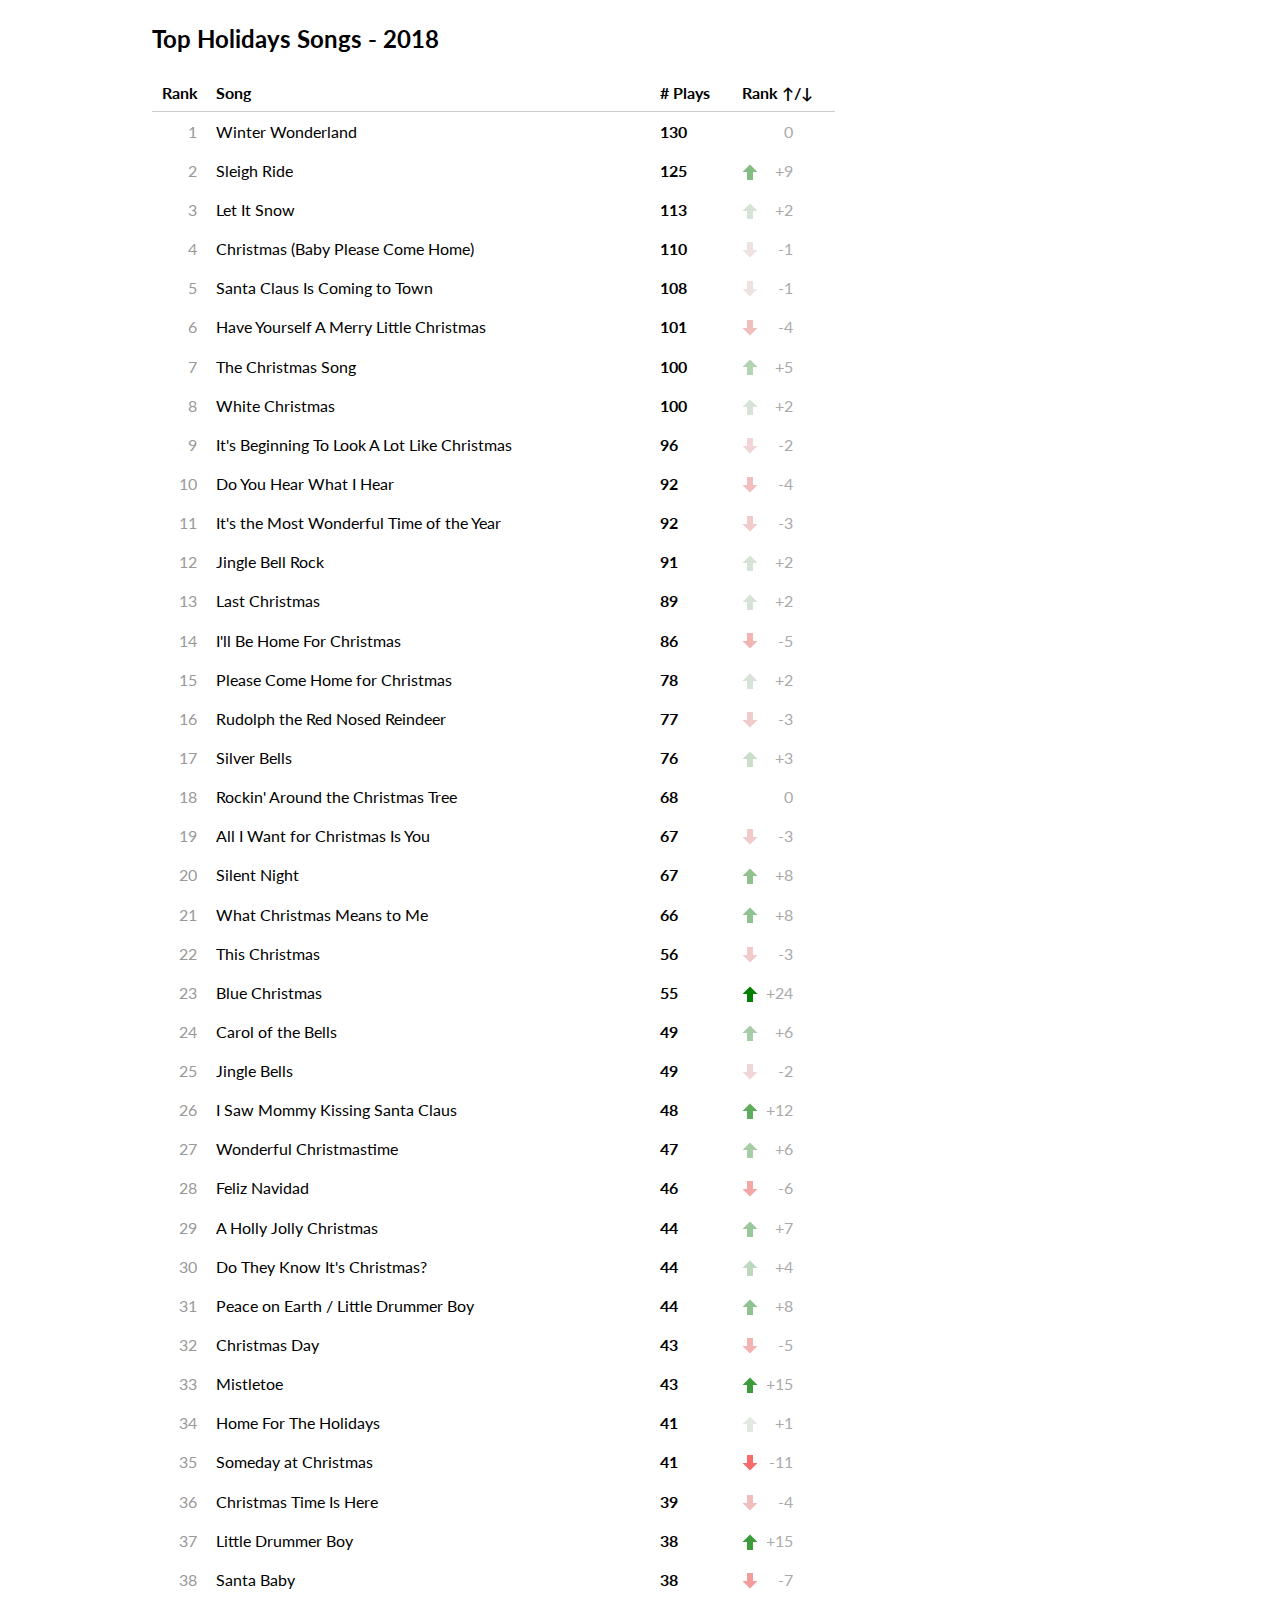
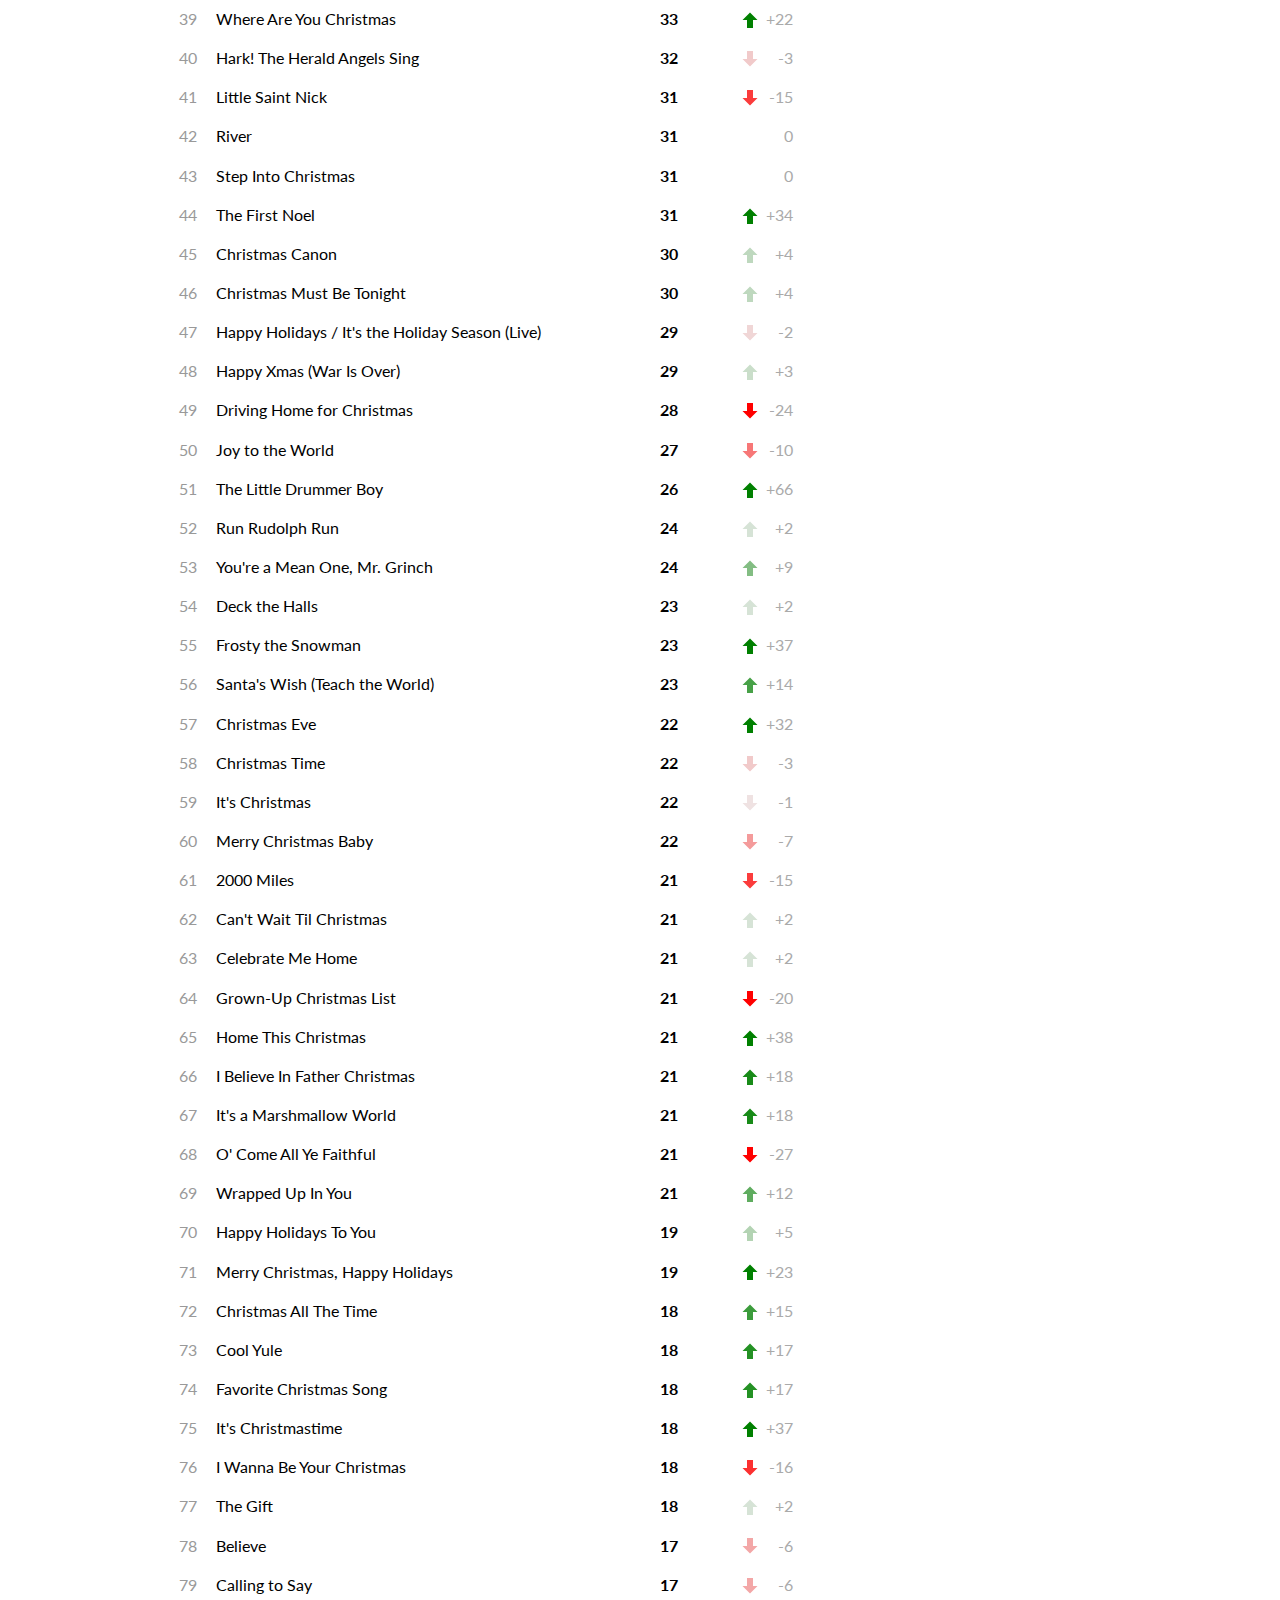
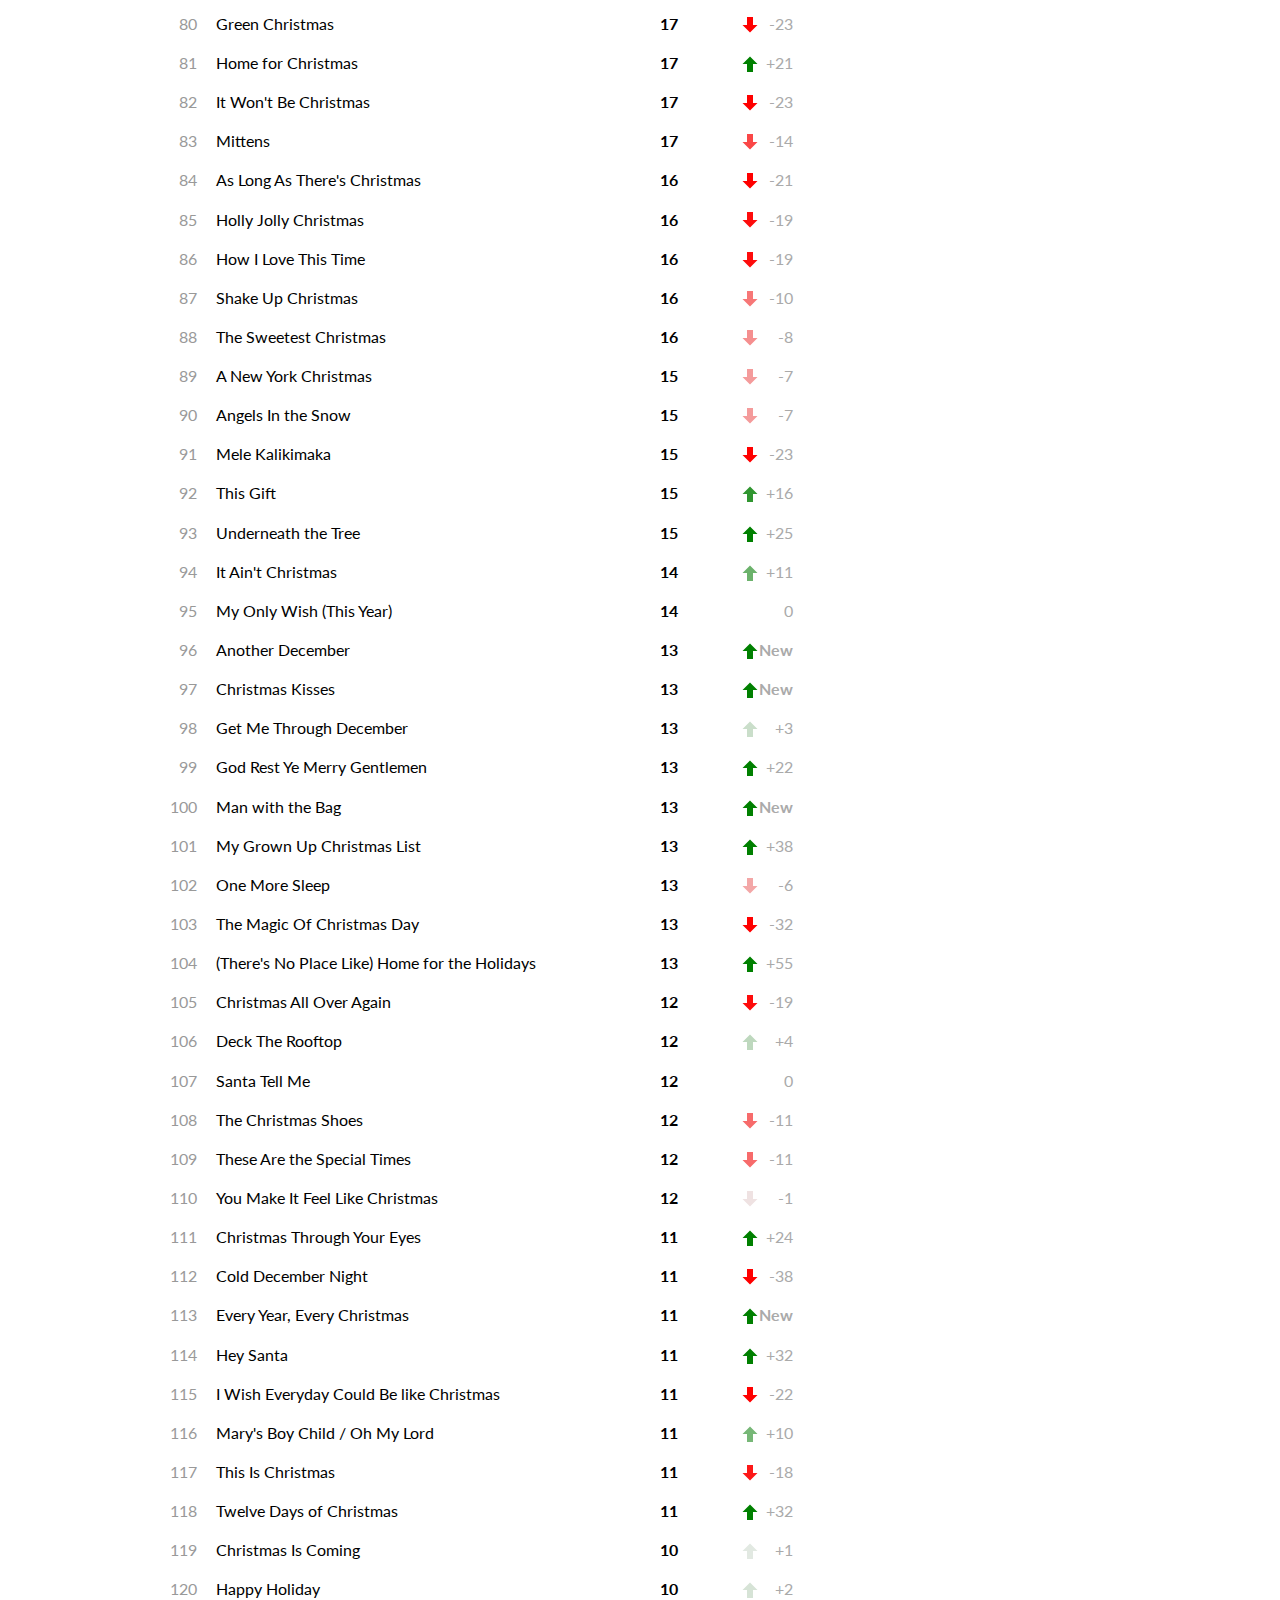
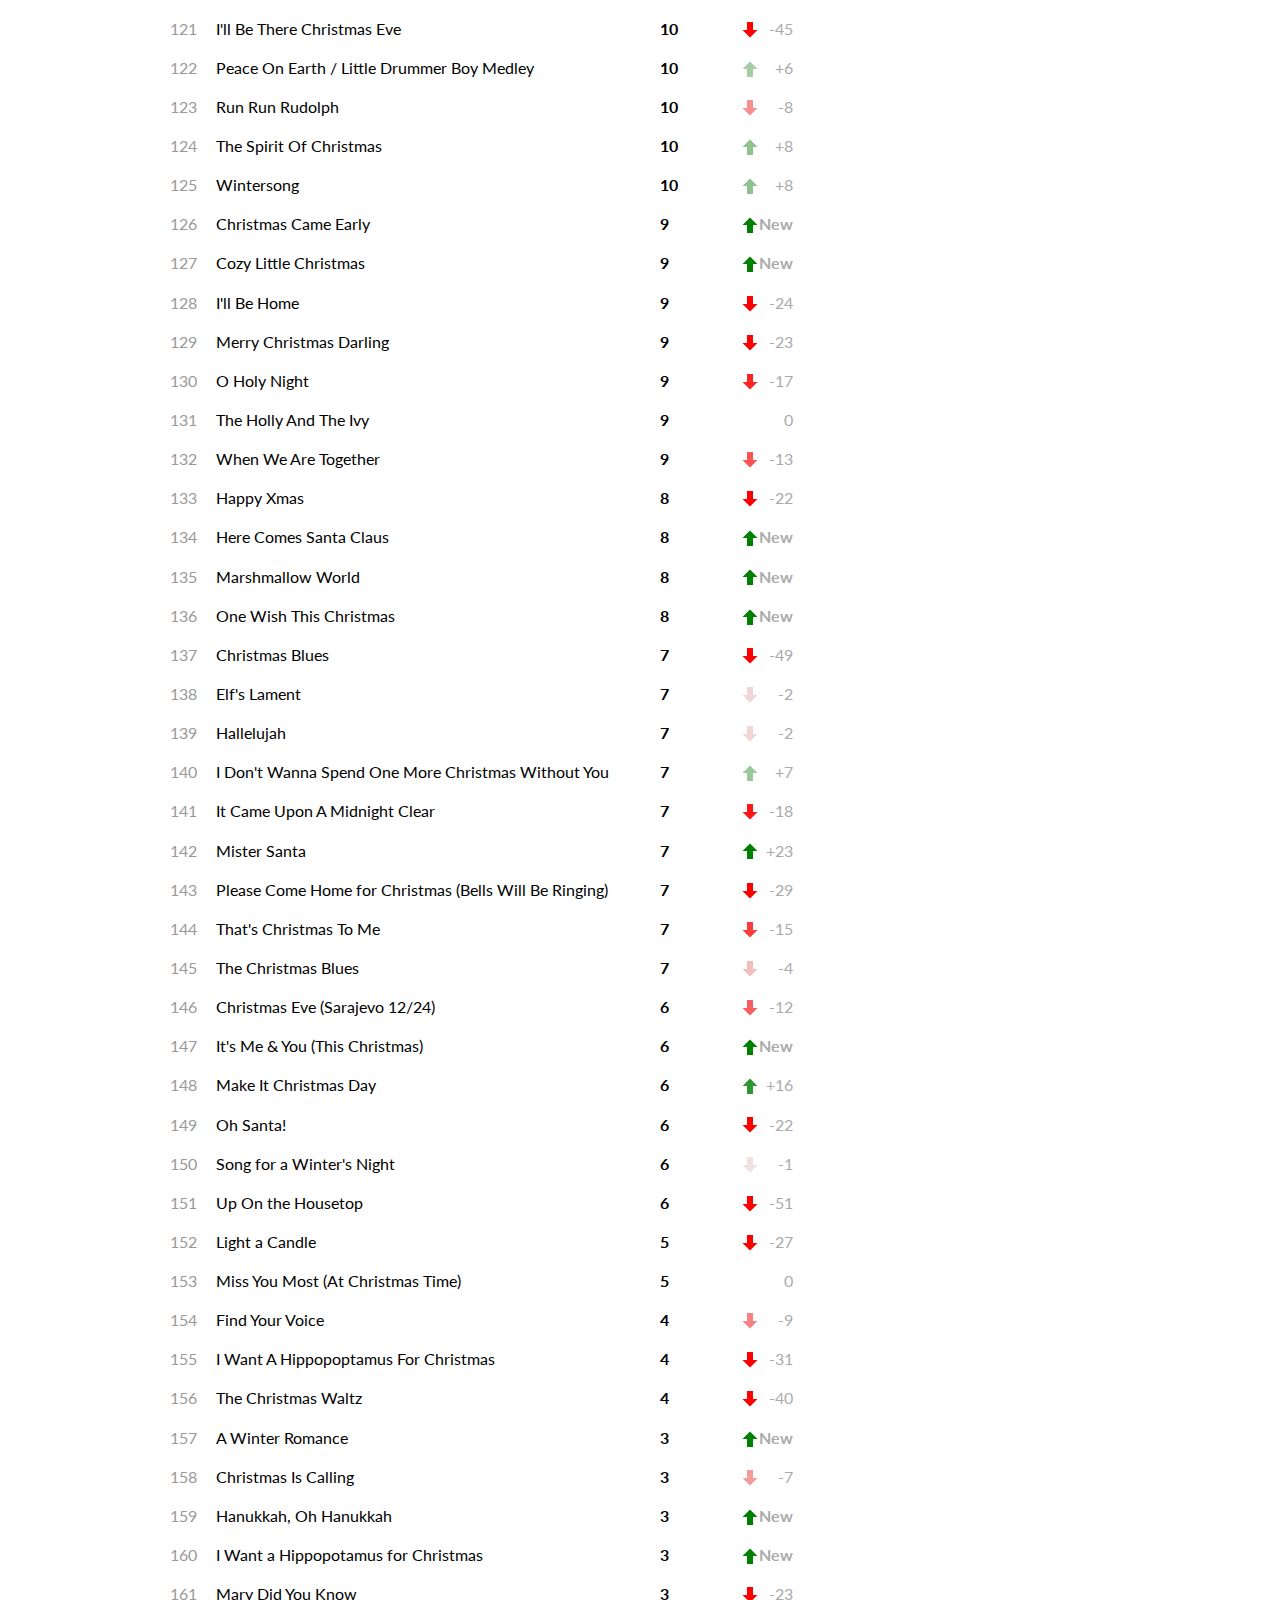
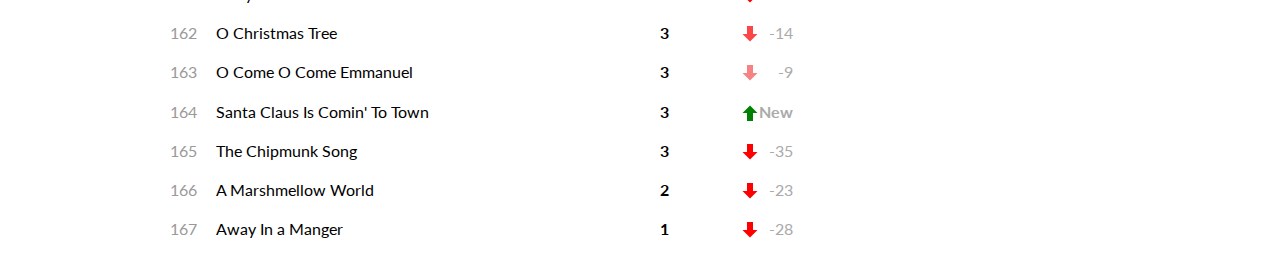
==== commit a6effccb: "Nearly looking good" ====
--- a/webapp/index.html
+++ b/webapp/index.html
@@ -2,24 +2,32 @@
 <html>
 <head>
     <meta http-equiv="content-type" content="text/html; charset=UTF-8">
+    <meta name="viewport" content="width=device-width">
     <title></title>
     <link href="https://fonts.googleapis.com/css?family=Lato" rel="stylesheet">
     <link href="style.css" rel="stylesheet">
 </head>
 <body>
   <h2>Top Holidays Songs - 2018</h2>
-  <table class="main-table" id="changes-table">
-    <thead>
-      <th class="rank">Rank</th>
-      <th class="song-name" colspan=2>Song</th>
-      <th class="play-count"># Plays</th>
-      <th class="song-rank-change">Rank &uarr;/&darr;</th>
-    </thead>
-  </table>
-  <div id="details-tooltip">
+  <div id="top-list">
+    <table id="changes-table">
+      <thead>
+        <th class="rank">Rank</th>
+        <th class="song-name" colspan=2>Song</th>
+        <th class="play-count"># Plays</th>
+        <th class="song-rank-change">Rank &uarr;/&darr;</th>
+      </thead>
+      <tbody>
+        
+      </tbody>
+    </table>
+    <div id="changes-details">
+      <table>
 
+      </table>
+    </div>    
   </div>
-
+  
   <svg aria-hidden="true" style="position: absolute; width: 0; height: 0; overflow: hidden;" version="1.1" xmlns="http://www.w3.org/2000/svg" xmlns:xlink="http://www.w3.org/1999/xlink">
     <defs>
       <symbol id="icon-arrow-up" viewBox="0 0 32 32">
--- a/webapp/style.css
+++ b/webapp/style.css
@@ -4,40 +4,33 @@
 body {
   font-family: 'Lato', sans-serif;
   margin: 24px auto;
-  max-width: 960px;
+  max-width: 1024px;
   padding: 0 24px;
 }
 
 table {
   width: 100%;
-  margin-bottom: 1em;
   border-collapse: collapse;
+  table-layout:fixed;
 }
+
 table > thead > tr > th,
 table > tbody > tr > td {
   padding: .6rem;
   text-align: inherit;
   vertical-align: top;
 }
+table > thead > tr > th {
+  vertical-align: bottom;
+}
+#changes-details tr td {
+  padding: .3rem;
+}
 
 table thead th {
   vertical-align: bottom;
   border-bottom: 1px solid #ccc;
 }
-
-.rank {
-  width: 5%;
-}
-.song-name {
-  width: 75%;
-}
-.play-count {
-  width: 10%;
-}
-.song-rank-change {
-  width: 10%;
-}
-
 
 .icon {
   display: inline-block;
@@ -51,9 +44,60 @@
   position: relative;
 }
 
+#top-list {
+  width: 100%;
+  position: relative;
+}
+#changes-table {
+  width: 70%;
+}
+#changes-details {
+  position: absolute;
+  top: 0;
+  right: 0;
+  width: 30%;
+  padding: .4rem;
+  background: #f5f5f5;
+  min-height: 2.4rem;
+  visibility: hidden;
+}
+
+.rank {
+  width: 8%;
+}
+.song-name {
+  width: 65%;
+}
+.play-count {
+  width: 12%;
+  font-weight: bold;
+}
+.song-rank-change {
+  width: 15%;
+}
+
+.sub-bar-padding {
+  width: 0;
+  padding: 0;
+}
+.sub-bar-label {
+  width: 50%;
+}
+.sub-bar-container {
+  width: 40%;
+}
+.sub-bar-count {
+  width: 10%;
+}
+
+
+tbody tr:hover {
+  background: #f5f5f5;
+}
+
 .song-rank-change-value {
   display: inline-block;
-  min-width: 2em;
+  min-width: 2.2em;
 }
 .rank, .song-rank-change-value {
   text-align: right;
@@ -68,23 +112,6 @@
   font-weight: bold;
 }
 
-
-tbody {
-  display:block;
-  overflow: hidden;
-  max-height: 2.2em;
-  color: #555;
-  -webkit-transition: max-height 0.25s ease;
-  -moz-transition: max-height 0.25s ease;
-  -ms-transition: max-height 0.25s ease;
-  -o-transition: max-height 0.25s ease;
-  transition: max-height 0.25s ease;
-}
-tbody:hover {
-  /* display: table-row; */
-  max-height: 250px;
-}
-
 td.song-name {
   width: 900px;
 }
@@ -92,15 +119,62 @@
 .song-details td {
   padding-top: 0;
   padding-bottom: 0;
-  font-size: 0.85rem;
-}
-.sub-bar-container {
-  width: 55%;
+  font-size: 0.75rem;
 }
 .sub-bar-bar {
   display: inline-block;
   height: 0.85rem;
+  vertical-align: middle;
 }
-.sub-bar-label {
-  width: 20%;
+
+/* Responsive */
+@media only screen and (max-device-width: 420px) {
+  body {
+    margin: 24px auto;
+    padding: 0 10px;
+    font-size: 0.8em;
+  }
+  table > thead > tr > th,
+  table > tbody > tr > td {
+    padding: .3rem;
+  }
+  tbody tr:hover {
+    background: #eee;
+  }
+  #changes-table {
+    width: 100%;
+  }
+  #changes-details {
+    width: 100%;
+    padding: 1em 0;
+  } 
+  #changes-details tr td {
+    padding: 0.1rem .3rem;
+  }
+  .rank {
+    width: 10%;
+  }
+  .song-name {
+    width: 63%;
+  }
+  .play-count {
+    width: 10%;
+  }
+  .song-rank-change {
+    width: 17%;
+  }
+
+  .sub-bar-padding {
+    width: 10%;
+  }
+  .sub-bar-label {
+    width: 40%;
+  }
+  .sub-bar-container {
+    width: 23%;
+  }
+  .sub-bar-count {
+    width: 27%;
+  }
+  
 }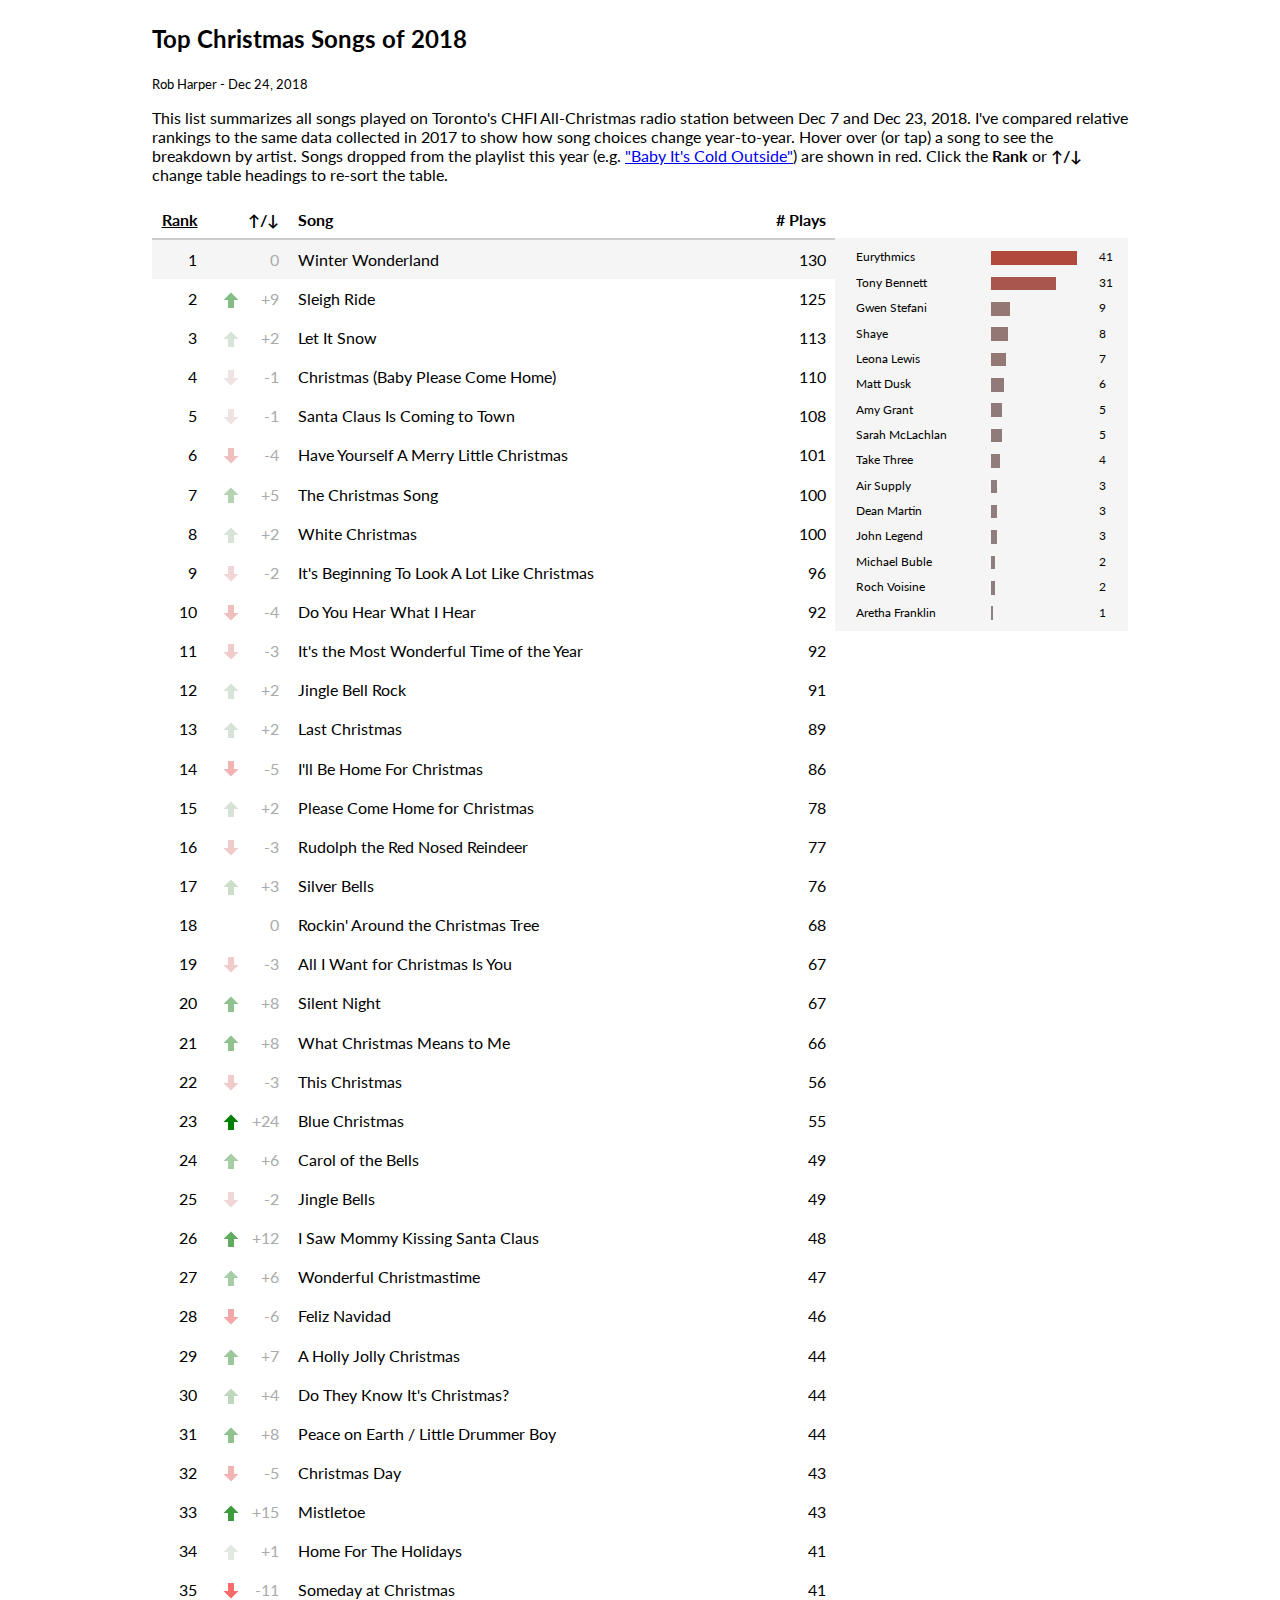
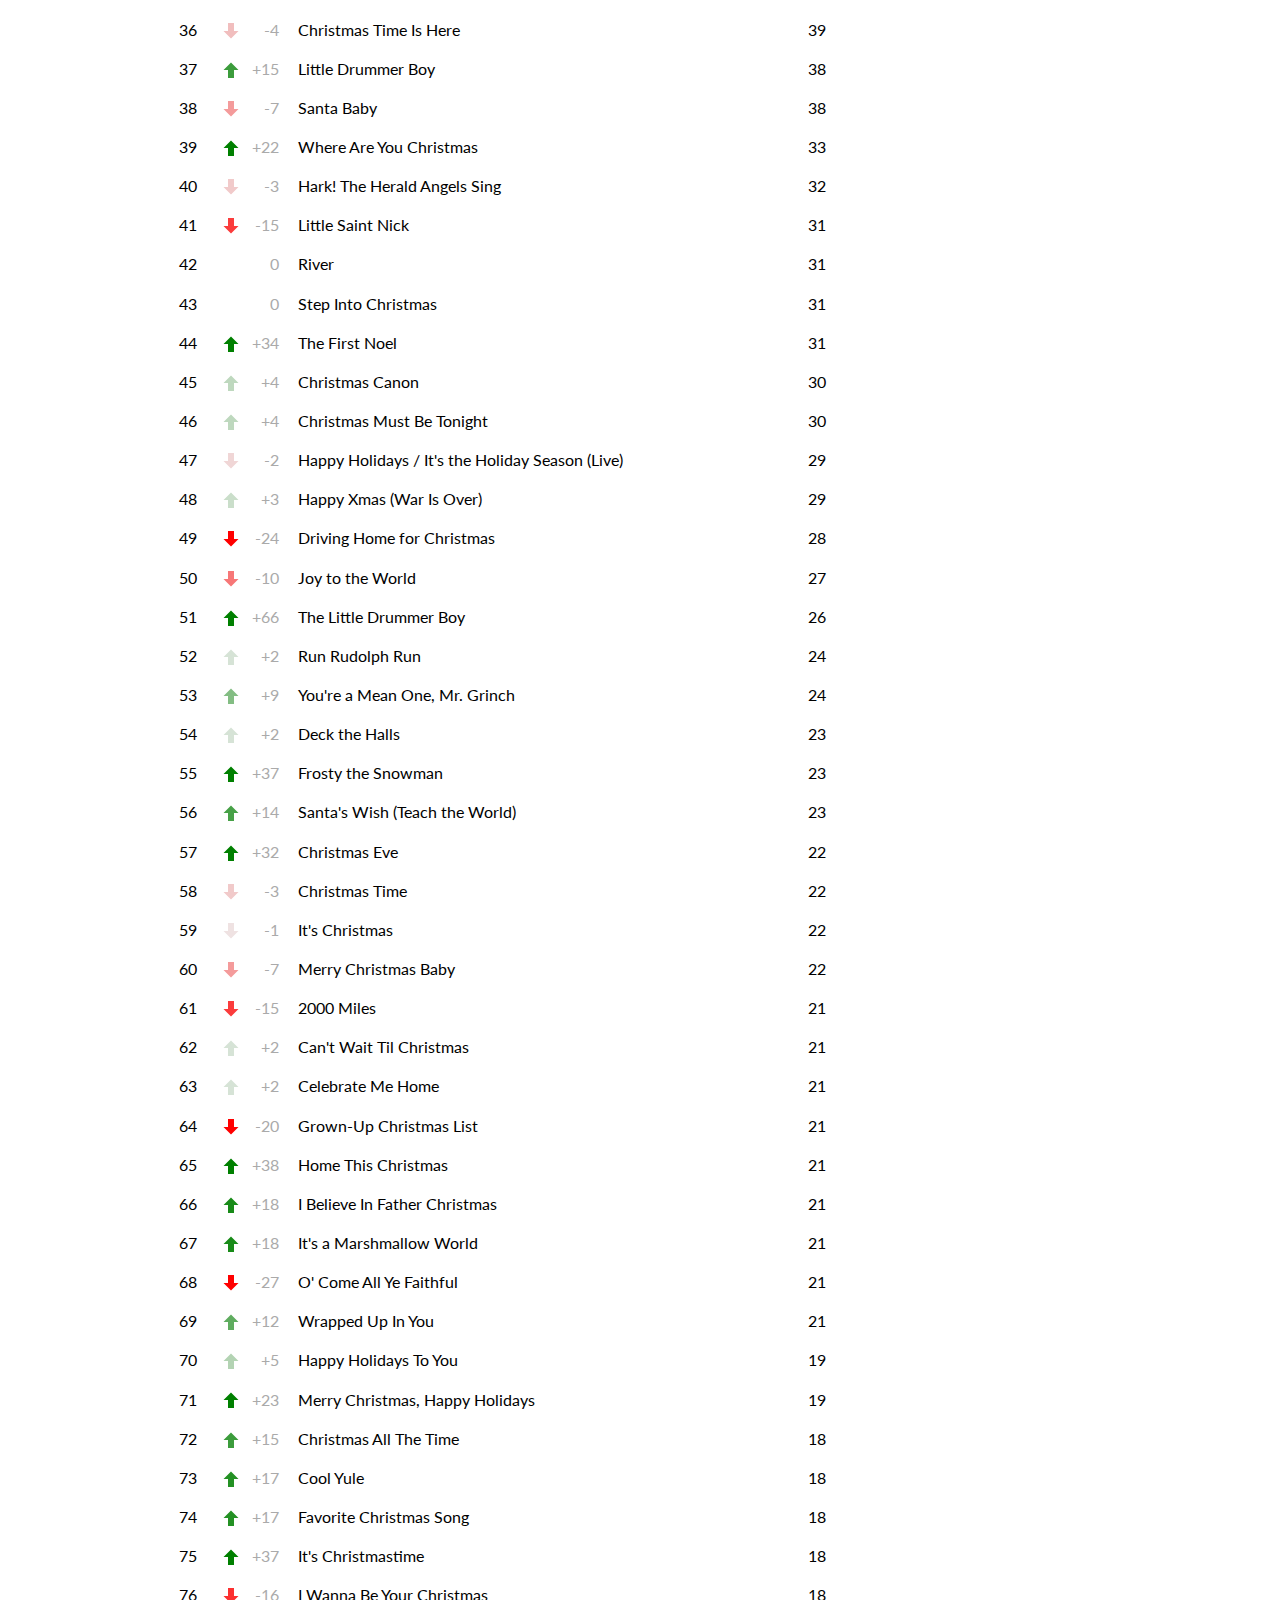
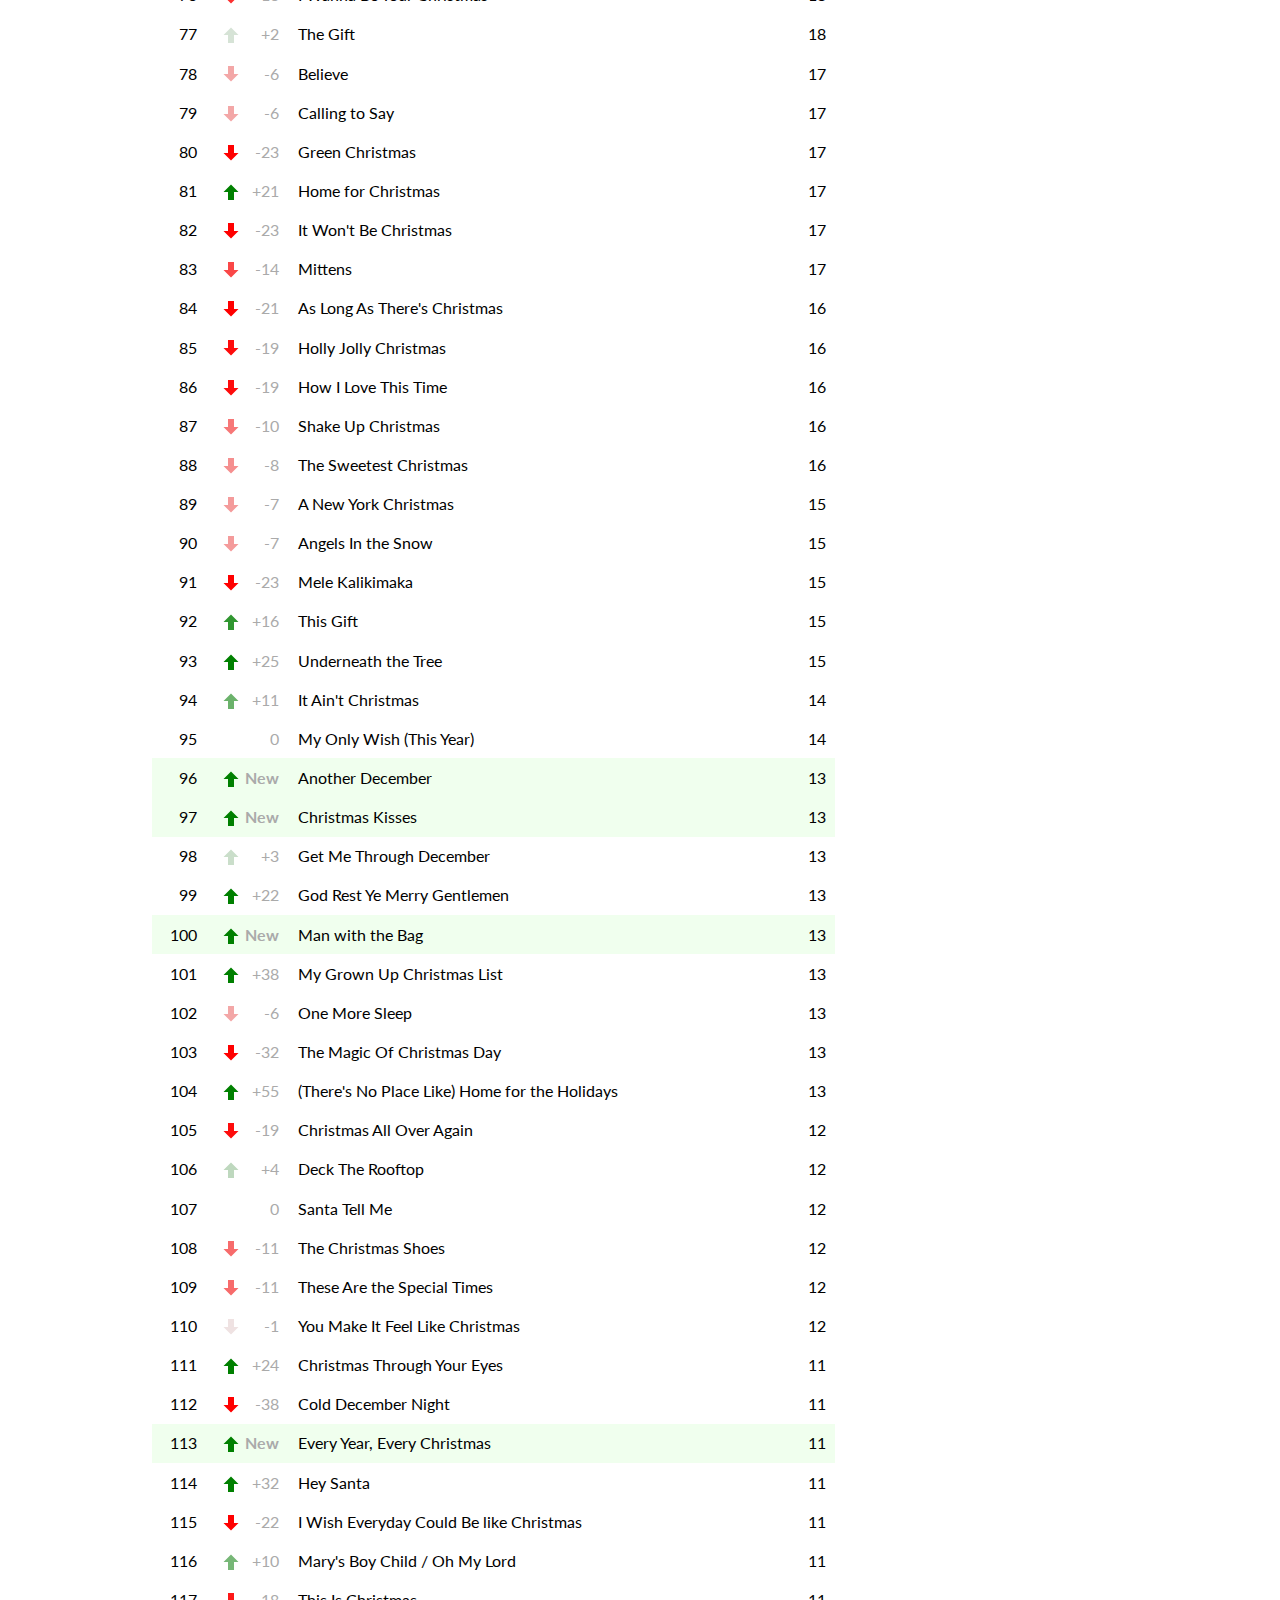
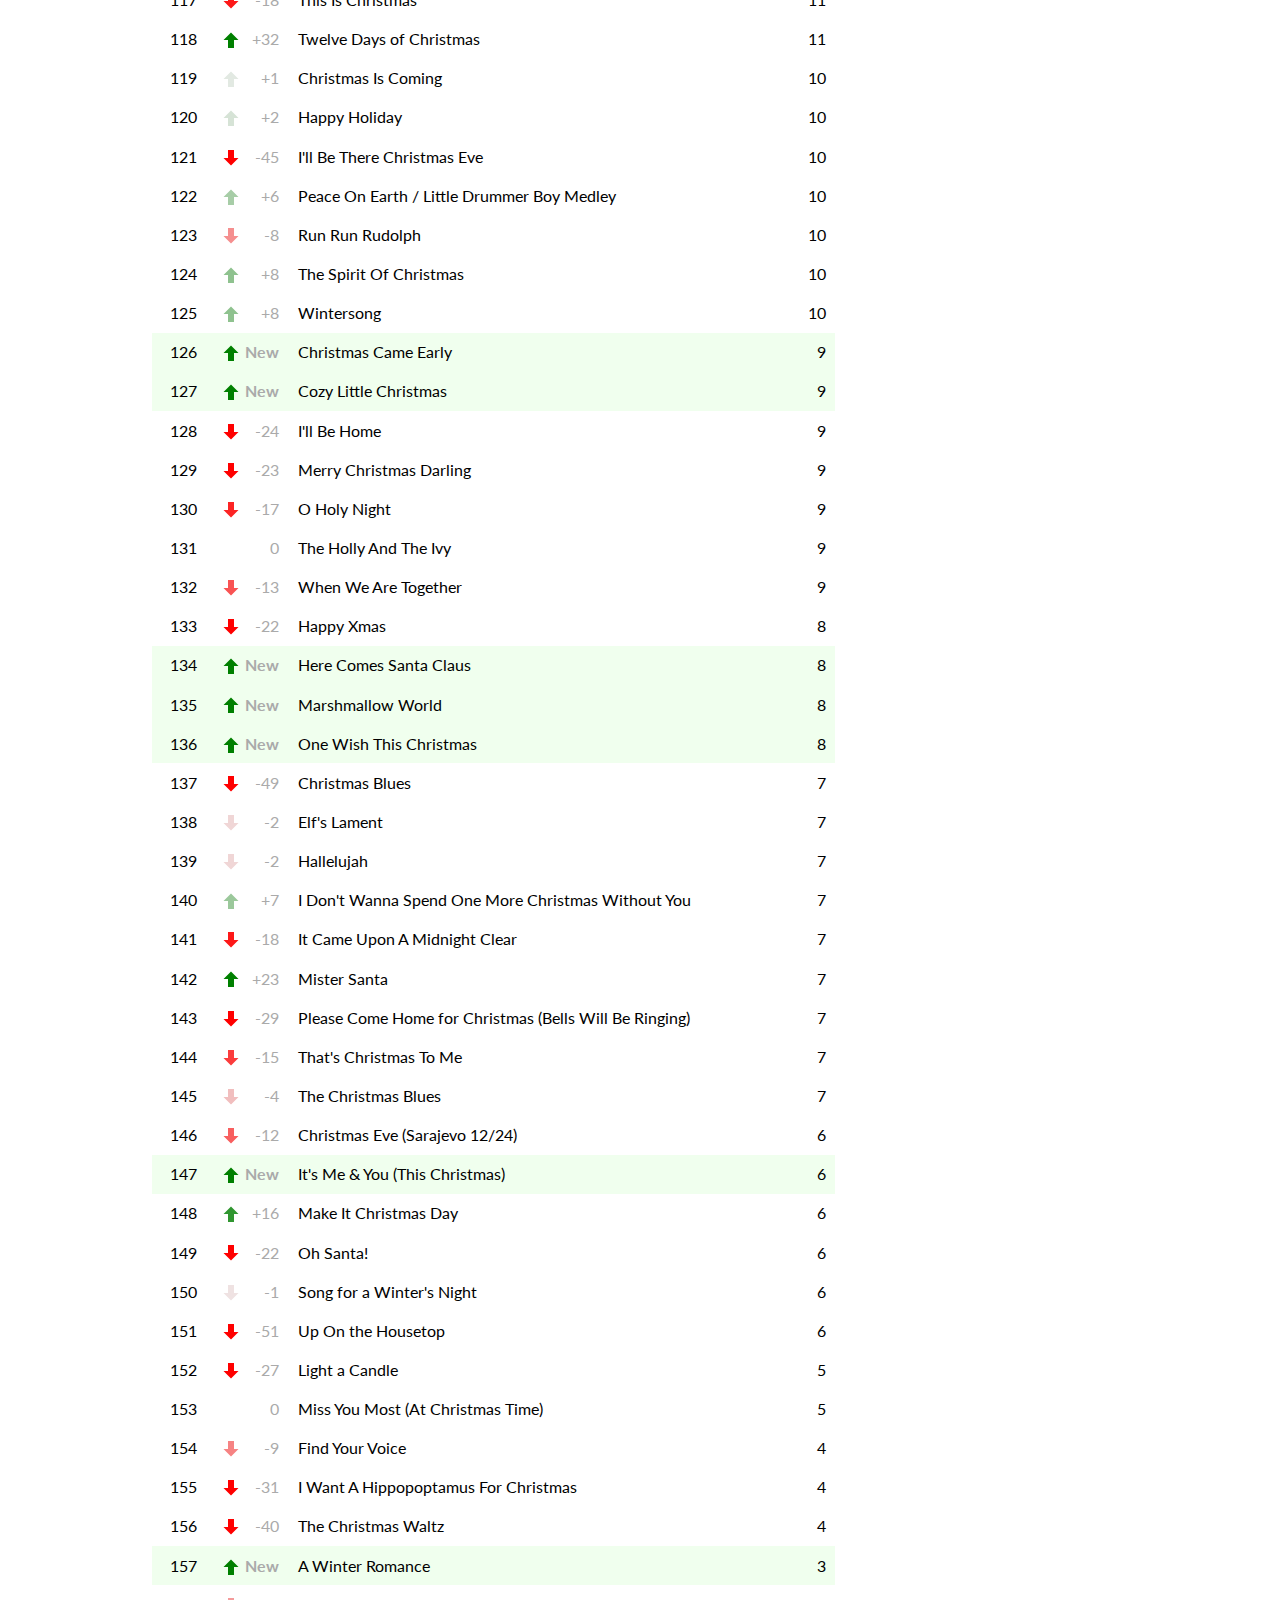
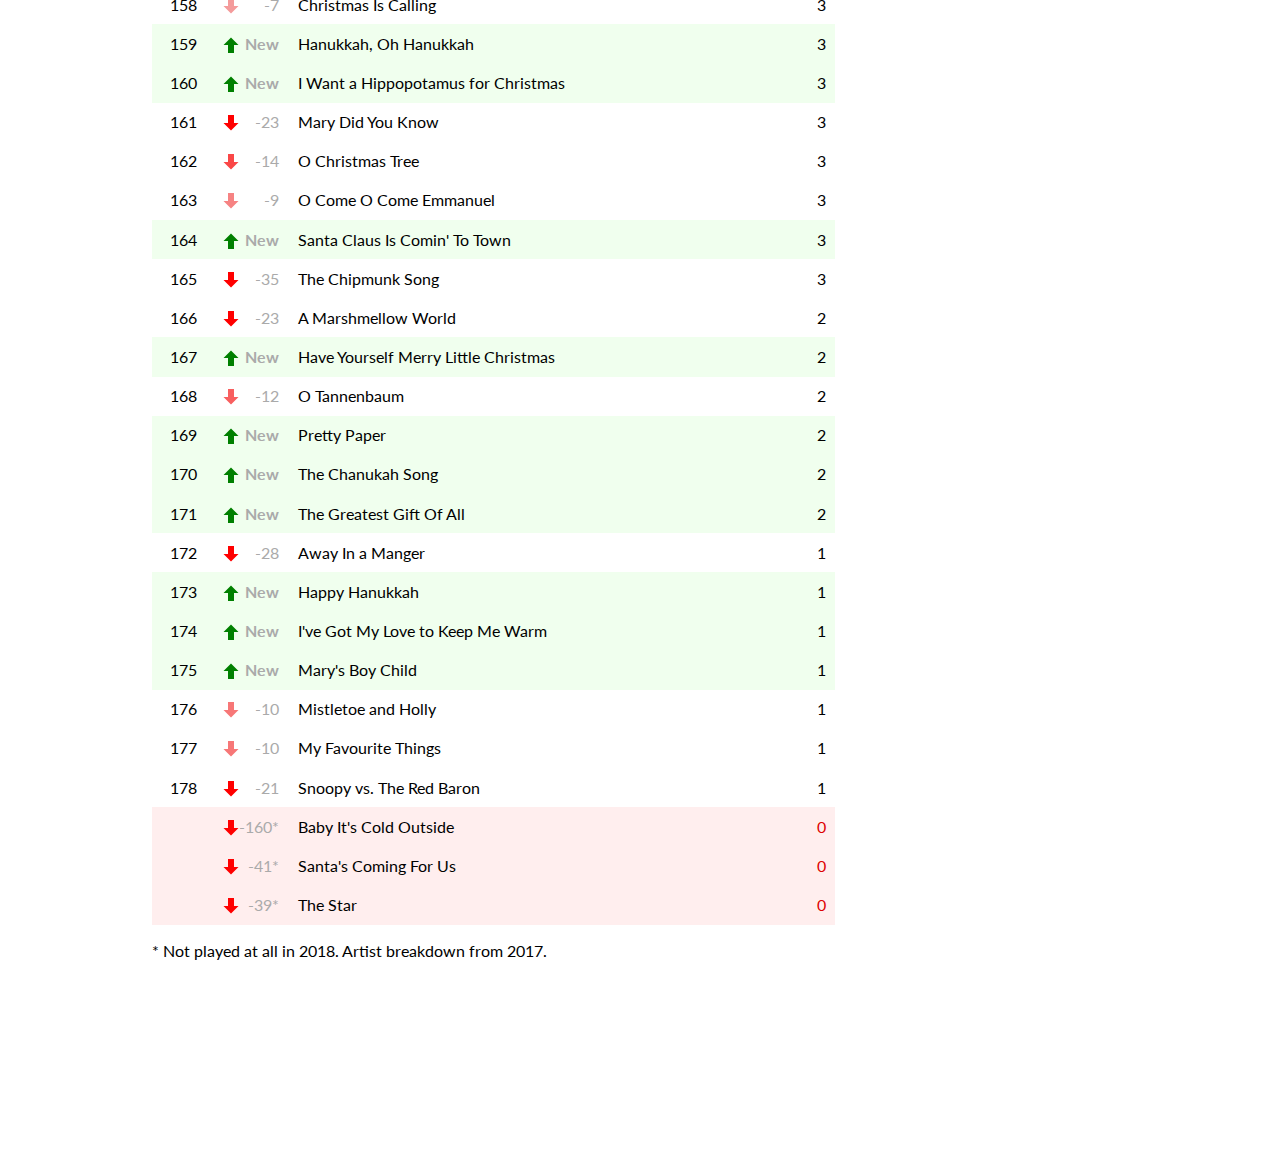
==== commit fdd1be96: "Nearly there" ====
--- a/webapp/index.html
+++ b/webapp/index.html
@@ -3,22 +3,37 @@
 <head>
     <meta http-equiv="content-type" content="text/html; charset=UTF-8">
     <meta name="viewport" content="width=device-width">
-    <title></title>
+    <link rel='shortcut icon' type='image/x-icon' href='christmas.ico' />
+    <link rel="shortcut icon" type="image/png" href="christmas.png"/>
+
+    <title>Top Christmas Songs - 2018</title>
     <link href="https://fonts.googleapis.com/css?family=Lato" rel="stylesheet">
     <link href="style.css" rel="stylesheet">
+
+    <meta property="og:title" content="Top Christmas Songs of 2018">
+    <meta property="og:description" content="Ranking the top Christmas songs played on Toronto radio station CHFI in 2018 and how things have changed since 2017.">
+    <meta property="og:image" content="http://euro-travel-example.com/thumbnail.jpg">
+    <meta property="og:url" content="http://euro-travel-example.com/index.htm">
+    <meta name="twitter:card" content="summary_large_image">
 </head>
 <body>
-  <h2>Top Holidays Songs - 2018</h2>
+  <h2>Top Christmas Songs of 2018</h2>
+  <small>Rob Harper - Dec 24, 2018</small>
+  <p>This list summarizes all songs played on Toronto's CHFI All-Christmas radio station between Dec 7 and Dec 23, 2018.
+    I've compared relative rankings to the same data collected in 2017 to show how song choices change year-to-year.
+    Hover over (or tap) a song to see the breakdown by artist. Songs dropped from the playlist this year (e.g. 
+    <a href="https://www.cbc.ca/news/entertainment/canadian-radio-stations-baby-it-s-cold-outside-1.4931867">"Baby It's Cold Outside"</a>)
+    are shown in red. Click the <strong>Rank</strong> or <strong>&uarr;/&darr;</strong> change table headings to re-sort the table.</p>
   <div id="top-list">
     <table id="changes-table">
       <thead>
-        <th class="rank">Rank</th>
+        <th class="rank selected">Rank</th>
+        <th class="song-rank-change">&uarr;/&darr;</th>
         <th class="song-name" colspan=2>Song</th>
         <th class="play-count"># Plays</th>
-        <th class="song-rank-change">Rank &uarr;/&darr;</th>
       </thead>
       <tbody>
-        
+
       </tbody>
     </table>
     <div id="changes-details">
@@ -26,6 +41,7 @@
 
       </table>
     </div>    
+    <p>* Not played at all in 2018. Artist breakdown from 2017.</p>
   </div>
   
   <svg aria-hidden="true" style="position: absolute; width: 0; height: 0; overflow: hidden;" version="1.1" xmlns="http://www.w3.org/2000/svg" xmlns:xlink="http://www.w3.org/1999/xlink">
@@ -41,181 +57,192 @@
     </defs>
   </svg>
 
-<script type='text/javascript' src="./js/d3.js"></script>
+<script type='text/javascript' src="./d3.js"></script>
 <script>
 var data = [
-{"rank_2018": 96, "count_2017": null, "count_2018": 13, "song_title": "Another December", "rank_2017": null, "artists_2017": null, "artists_2018": [["Corey Hart", 13]], "rank_change": 1000},
-{"rank_2018": 157, "count_2017": null, "count_2018": 3, "song_title": "A Winter Romance", "rank_2017": null, "artists_2017": null, "artists_2018": [["Dean Martin", 3]], "rank_change": 1000},
-{"rank_2018": 126, "count_2017": null, "count_2018": 9, "song_title": "Christmas Came Early", "rank_2017": null, "artists_2017": null, "artists_2018": [["Suzie McNeil", 9]], "rank_change": 1000},
-{"rank_2018": 97, "count_2017": null, "count_2018": 13, "song_title": "Christmas Kisses", "rank_2017": null, "artists_2017": null, "artists_2018": [["Serena Ryder", 13]], "rank_change": 1000},
-{"rank_2018": 127, "count_2017": null, "count_2018": 9, "song_title": "Cozy Little Christmas", "rank_2017": null, "artists_2017": null, "artists_2018": [["Katy Perry", 9]], "rank_change": 1000},
-{"rank_2018": 113, "count_2017": null, "count_2018": 11, "song_title": "Every Year, Every Christmas", "rank_2017": null, "artists_2017": null, "artists_2018": [["Luther Vandross", 11]], "rank_change": 1000},
-{"rank_2018": 159, "count_2017": null, "count_2018": 3, "song_title": "Hanukkah, Oh Hanukkah", "rank_2017": null, "artists_2017": null, "artists_2018": [["Barenaked Ladies", 3]], "rank_change": 1000},
-{"rank_2018": 134, "count_2017": null, "count_2018": 8, "song_title": "Here Comes Santa Claus", "rank_2017": null, "artists_2017": null, "artists_2018": [["Pentatonix", 8]], "rank_change": 1000},
-{"rank_2018": 147, "count_2017": null, "count_2018": 6, "song_title": "It's Me & You (This Christmas)", "rank_2017": null, "artists_2017": null, "artists_2018": [["Elijah Woods X Jamie Fine", 6]], "rank_change": 1000},
-{"rank_2018": 160, "count_2017": null, "count_2018": 3, "song_title": "I Want a Hippopotamus for Christmas", "rank_2017": null, "artists_2017": null, "artists_2018": [["Gayla Peevey", 3]], "rank_change": 1000},
-{"rank_2018": 100, "count_2017": null, "count_2018": 13, "song_title": "Man with the Bag", "rank_2017": null, "artists_2017": null, "artists_2018": [["Jessie J", 13]], "rank_change": 1000},
-{"rank_2018": 135, "count_2017": null, "count_2018": 8, "song_title": "Marshmallow World", "rank_2017": null, "artists_2017": null, "artists_2018": [["Darlene Love", 8]], "rank_change": 1000},
-{"rank_2018": 136, "count_2017": null, "count_2018": 8, "song_title": "One Wish This Christmas", "rank_2017": null, "artists_2017": null, "artists_2018": [["Nikki Yanofsky", 8]], "rank_change": 1000},
-{"rank_2018": 164, "count_2017": null, "count_2018": 3, "song_title": "Santa Claus Is Comin' To Town", "rank_2017": null, "artists_2017": null, "artists_2018": [["Mariah Carey", 3]], "rank_change": 1000},
-{"rank_2018": 51, "count_2017": 6, "count_2018": 26, "song_title": "The Little Drummer Boy", "rank_2017": 117, "artists_2017": [["Bob Seger", 6]], "artists_2018": [["Bob Seger", 24], ["Harry Simeone Chorale", 2]], "rank_change": 66},
-{"rank_2018": 104, "count_2017": 2, "count_2018": 13, "song_title": "(There's No Place Like) Home for the Holidays", "rank_2017": 159, "artists_2017": [["Perry Como", 2]], "artists_2018": [["Perry Como", 13]], "rank_change": 55},
-{"rank_2018": 65, "count_2017": 7, "count_2018": 21, "song_title": "Home This Christmas ", "rank_2017": 103, "artists_2017": [["Justin Bieber", 7]], "artists_2018": [["Justin Bieber", 21]], "rank_change": 38},
-{"rank_2018": 101, "count_2017": 4, "count_2018": 13, "song_title": "My Grown Up Christmas List", "rank_2017": 139, "artists_2017": [["Kelly Clarkson", 4]], "artists_2018": [["Kelly Clarkson", 13]], "rank_change": 38},
-{"rank_2018": 55, "count_2017": 8, "count_2018": 23, "song_title": "Frosty the Snowman", "rank_2017": 92, "artists_2017": [["Michael Bubl\u00e9", 7], ["The Beach Boys", 1]], "artists_2018": [["Jimmy Durante", 13], ["Michael Bubl\u00e9", 9], ["The Beach Boys", 1]], "rank_change": 37},
-{"rank_2018": 75, "count_2017": 6, "count_2018": 18, "song_title": "It's Christmastime", "rank_2017": 112, "artists_2017": [["Barenaked Ladies", 6]], "artists_2018": [["Barenaked Ladies", 18]], "rank_change": 37},
-{"rank_2018": 44, "count_2017": 10, "count_2018": 31, "song_title": "The First Noel", "rank_2017": 78, "artists_2017": [["*NSYNC", 6], ["Clay Aiken", 4]], "artists_2018": [["*NSYNC", 12], ["Ali & Theo", 12], ["Clay Aiken", 7]], "rank_change": 34},
-{"rank_2018": 57, "count_2017": 8, "count_2018": 22, "song_title": "Christmas Eve", "rank_2017": 89, "artists_2017": [["C\u00e9line Dion", 4], ["Kelly Clarkson", 4]], "artists_2018": [["C\u00e9line Dion", 9], ["Kelly Clarkson", 13]], "rank_change": 32},
-{"rank_2018": 114, "count_2017": 3, "count_2018": 11, "song_title": "Hey Santa", "rank_2017": 146, "artists_2017": [["Wilson Sisters (Carnie/Wendy)", 3]], "artists_2018": [["Wilson Sisters (Carnie/Wendy)", 11]], "rank_change": 32},
-{"rank_2018": 118, "count_2017": 3, "count_2018": 11, "song_title": "Twelve Days of Christmas", "rank_2017": 150, "artists_2017": [["Bob & Doug McKenzie", 3]], "artists_2018": [["Bob & Doug McKenzie", 11]], "rank_change": 32},
-{"rank_2018": 93, "count_2017": 6, "count_2018": 15, "song_title": "Underneath the Tree", "rank_2017": 118, "artists_2017": [["Kelly Clarkson", 6]], "artists_2018": [["Kelly Clarkson", 15]], "rank_change": 25},
-{"rank_2018": 23, "count_2017": 16, "count_2018": 55, "song_title": "Blue Christmas", "rank_2017": 47, "artists_2017": [["David Thibault", 4], ["Elvis Presley", 3], ["Florence K.", 2], ["James Struthers", 6], ["Michael Bubl\u00e9", 1]], "artists_2018": [["David Thibault", 19], ["Elvis Presley", 13], ["Florence K", 6], ["James Struthers", 13], ["Michael Bubl\u00e9", 3], ["Serena Ryder", 1]], "rank_change": 24},
-{"rank_2018": 111, "count_2017": 4, "count_2018": 11, "song_title": "Christmas Through Your Eyes", "rank_2017": 135, "artists_2017": [["Gloria Estefan", 4]], "artists_2018": [["Gloria Estefan", 11]], "rank_change": 24},
-{"rank_2018": 71, "count_2017": 8, "count_2018": 19, "song_title": "Merry Christmas, Happy Holidays", "rank_2017": 94, "artists_2017": [["*NSYNC", 5], ["Pentatonix", 3]], "artists_2018": [["*NSYNC", 10], ["Pentatonix", 9]], "rank_change": 23},
-{"rank_2018": 142, "count_2017": 1, "count_2018": 7, "song_title": "Mister Santa", "rank_2017": 165, "artists_2017": [["Amy Grant", 1]], "artists_2018": [["Amy Grant", 7]], "rank_change": 23},
-{"rank_2018": 99, "count_2017": 5, "count_2018": 13, "song_title": "God Rest Ye Merry Gentlemen", "rank_2017": 121, "artists_2017": [["Barenaked Ladies & Sarah Mclachlan", 5]], "artists_2018": [["Barenaked Ladies & Sarah Mclachlan", 13]], "rank_change": 22},
-{"rank_2018": 39, "count_2017": 12, "count_2018": 33, "song_title": "Where Are You Christmas", "rank_2017": 61, "artists_2017": [["Ali Slaight & Theo Tams", 6], ["Hill Faith", 6]], "artists_2018": [["Ali Slaight & Theo Tams", 11], ["Hill Faith", 15], ["Pentatonix", 7]], "rank_change": 22},
-{"rank_2018": 81, "count_2017": 7, "count_2018": 17, "song_title": "Home for Christmas", "rank_2017": 102, "artists_2017": [["Take Three", 7]], "artists_2018": [["Take Three", 17]], "rank_change": 21},
-{"rank_2018": 66, "count_2017": 9, "count_2018": 21, "song_title": "I Believe In Father Christmas", "rank_2017": 84, "artists_2017": [["Honeymoon Suite", 9]], "artists_2018": [["Honeymoon Suite", 21]], "rank_change": 18},
-{"rank_2018": 67, "count_2017": 9, "count_2018": 21, "song_title": "It's a Marshmallow World", "rank_2017": 85, "artists_2017": [["Kim Stockwood", 9]], "artists_2018": [["Kim Stockwood", 21]], "rank_change": 18},
-{"rank_2018": 73, "count_2017": 8, "count_2018": 18, "song_title": "Cool Yule", "rank_2017": 90, "artists_2017": [["Matt Dusk", 8]], "artists_2018": [["Matt Dusk", 18]], "rank_change": 17},
-{"rank_2018": 74, "count_2017": 8, "count_2018": 18, "song_title": "Favorite Christmas Song", "rank_2017": 91, "artists_2017": [["Andrew Allen", 8]], "artists_2018": [["Andrew Allen", 18]], "rank_change": 17},
-{"rank_2018": 148, "count_2017": 1, "count_2018": 6, "song_title": "Make It Christmas Day", "rank_2017": 164, "artists_2017": [["Jann Arden", 1]], "artists_2018": [["Jann Arden", 6]], "rank_change": 16},
-{"rank_2018": 92, "count_2017": 7, "count_2018": 15, "song_title": "This Gift", "rank_2017": 108, "artists_2017": [["98 Degrees", 7]], "artists_2018": [["98 Degrees", 15]], "rank_change": 16},
-{"rank_2018": 72, "count_2017": 8, "count_2018": 18, "song_title": "Christmas All The Time", "rank_2017": 87, "artists_2017": [["Tom Cochrane & Tara Maclean", 8]], "artists_2018": [["Tom Cochrane & Tara Maclean", 18]], "rank_change": 15},
-{"rank_2018": 37, "count_2017": 14, "count_2018": 38, "song_title": "Little Drummer Boy", "rank_2017": 52, "artists_2017": [["Adam Gregory", 6], ["Johnny Reid", 4], ["Walk Off The Earth", 4]], "artists_2018": [["Adam Gregory", 12], ["Johnny Reid", 14], ["Walk Off The Earth", 12]], "rank_change": 15},
-{"rank_2018": 33, "count_2017": 16, "count_2018": 43, "song_title": "Mistletoe", "rank_2017": 48, "artists_2017": [["Colbie Caillat", 5], ["Justin Bieber", 11]], "artists_2018": [["Colbie Caillat", 12], ["Justin Bieber", 23], ["Nikki Yanofsky", 8]], "rank_change": 15},
-{"rank_2018": 56, "count_2017": 11, "count_2018": 23, "song_title": "Santa's Wish (Teach the World)", "rank_2017": 70, "artists_2017": [["The Tenors", 11]], "artists_2018": [["The Tenors", 23]], "rank_change": 14},
-{"rank_2018": 26, "count_2017": 20, "count_2018": 48, "song_title": "I Saw Mommy Kissing Santa Claus", "rank_2017": 38, "artists_2017": [["Jackson 5", 1], ["John Mellencamp", 19]], "artists_2018": [["John Mellencamp", 46], ["The Ronettes", 2]], "rank_change": 12},
-{"rank_2018": 69, "count_2017": 10, "count_2018": 21, "song_title": "Wrapped Up In You", "rank_2017": 81, "artists_2017": [["Laurell", 10]], "artists_2018": [["Laurell", 21]], "rank_change": 12},
-{"rank_2018": 94, "count_2017": 7, "count_2018": 14, "song_title": "It Ain't Christmas", "rank_2017": 105, "artists_2017": [["Autumn Hill", 7]], "artists_2018": [["Autumn Hill", 14]], "rank_change": 11},
-{"rank_2018": 116, "count_2017": 5, "count_2018": 11, "song_title": "Mary's Boy Child / Oh My Lord", "rank_2017": 126, "artists_2017": [["Boney M.", 5]], "artists_2018": [["Boney M.", 11]], "rank_change": 10},
-{"rank_2018": 2, "count_2017": 48, "count_2018": 125, "song_title": "Sleigh Ride", "rank_2017": 11, "artists_2017": [["Amy Grant", 4], ["Carpenters", 1], ["Debbie Gibson", 3], ["Ella Fitzgerald", 3], ["Harry Connick, Jr.", 6], ["Johnny Mathis", 6], ["KT Tunstall", 2], ["Leroy Anderson", 11], ["Pentatonix", 6], ["Roch Voisine", 5], ["The Ronettes", 1]], "artists_2018": [["Amy Grant", 7], ["Carpenters", 4], ["Debbie Gibson", 11], ["Ella Fitzgerald", 3], ["Harry Connick, Jr.", 6], ["Johnny Mathis", 7], ["KT Tunstall", 2], ["Leroy Anderson", 22], ["Pentatonix", 7], ["Roch Voisine", 11], ["The Ronettes", 45]], "rank_change": 9},
-{"rank_2018": 53, "count_2017": 12, "count_2018": 24, "song_title": "You're a Mean One, Mr. Grinch", "rank_2017": 62, "artists_2017": [["Darius Rucker", 10], ["Thurl Ravenscroft", 2]], "artists_2018": [["Darius Rucker", 11], ["Thurl Ravenscroft", 13]], "rank_change": 9},
-{"rank_2018": 31, "count_2017": 20, "count_2018": 44, "song_title": "Peace on Earth / Little Drummer Boy", "rank_2017": 39, "artists_2017": [["David Bowie & Bing Crosby", 20]], "artists_2018": [["David Bowie & Bing Crosby", 44]], "rank_change": 8},
-{"rank_2018": 20, "count_2017": 26, "count_2018": 67, "song_title": "Silent Night", "rank_2017": 28, "artists_2017": [["Ali & Theo", 5], ["Kelly Clarkson", 1], ["Suzie McNeil", 9], ["Take Three", 2], ["Taylor Swift", 3], ["Tyler Shaw", 6]], "artists_2018": [["Ali & Theo", 4], ["Frank Sinatra", 5], ["Jessie J", 9], ["Kelly Clarkson", 3], ["Suzie McNeil", 20], ["Take Three", 3], ["Tyler Shaw", 23]], "rank_change": 8},
-{"rank_2018": 124, "count_2017": 5, "count_2018": 10, "song_title": "The Spirit Of Christmas", "rank_2017": 132, "artists_2017": [["Leann Rimes & Aloe Blacc", 5]], "artists_2018": [["Leann Rimes & Aloe Blacc", 10]], "rank_change": 8},
-{"rank_2018": 21, "count_2017": 26, "count_2018": 66, "song_title": "What Christmas Means to Me ", "rank_2017": 29, "artists_2017": [["Paul Young", 19], ["Train", 7]], "artists_2018": [["John Legend", 12], ["Paul Young", 37], ["Stevie Wonder", 8], ["Train", 9]], "rank_change": 8},
-{"rank_2018": 125, "count_2017": 5, "count_2018": 10, "song_title": "Wintersong", "rank_2017": 133, "artists_2017": [["The Tenors W/Sarah Mclachlan", 5]], "artists_2018": [["The Tenors W/Sarah Mclachlan", 10]], "rank_change": 8},
-{"rank_2018": 29, "count_2017": 21, "count_2018": 44, "song_title": "A Holly Jolly Christmas", "rank_2017": 36, "artists_2017": [["Burl Ives", 21]], "artists_2018": [["Burl Ives", 44]], "rank_change": 7},
-{"rank_2018": 140, "count_2017": 3, "count_2018": 7, "song_title": "I Don't Wanna Spend One More Christmas Without You", "rank_2017": 147, "artists_2017": [["*NSYNC", 3]], "artists_2018": [["*NSYNC", 7]], "rank_change": 7},
-{"rank_2018": 24, "count_2017": 25, "count_2018": 49, "song_title": "Carol of the Bells", "rank_2017": 30, "artists_2017": [["Barenaked Ladies", 1], ["Carpenters", 4], ["David Foster", 20]], "artists_2018": [["Barenaked Ladies", 6], ["Carpenters", 2], ["David Foster", 41]], "rank_change": 6},
-{"rank_2018": 122, "count_2017": 5, "count_2018": 10, "song_title": "Peace On Earth / Little Drummer Boy Medley ", "rank_2017": 128, "artists_2017": [["Matt Dusk & Hawksley Workman", 5]], "artists_2018": [["Matt Dusk & Hawksley Workman", 10]], "rank_change": 6},
-{"rank_2018": 27, "count_2017": 24, "count_2018": 47, "song_title": "Wonderful Christmastime", "rank_2017": 33, "artists_2017": [["Paul Mccartney", 24]], "artists_2018": [["Paul Mccartney", 47]], "rank_change": 6},
-{"rank_2018": 70, "count_2017": 10, "count_2018": 19, "song_title": "Happy Holidays To You", "rank_2017": 75, "artists_2017": [["Roz Bell", 10]], "artists_2018": [["Roz Bell", 19]], "rank_change": 5},
-{"rank_2018": 7, "count_2017": 48, "count_2018": 100, "song_title": "The Christmas Song", "rank_2017": 12, "artists_2017": [["Al Jarreau", 2], ["Carpenters", 2], ["Jann Arden", 4], ["Luther Vandross", 3], ["Matt Dusk", 1], ["Nat \"King\" Cole", 17], ["SEAL", 6], ["Sarah McLachlan", 4], ["Sheryl Crow", 8], ["Stevie Wonder", 1]], "artists_2018": [["Al Jarreau", 4], ["Carpenters", 4], ["Jann Arden", 13], ["Luther Vandross", 7], ["Matt Dusk", 5], ["Michael Buble", 2], ["Nat \"King\" Cole", 35], ["SEAL", 8], ["Sarah McLachlan", 12], ["Serena Ryder", 1], ["Sheryl Crow", 9]], "rank_change": 5},
-{"rank_2018": 45, "count_2017": 15, "count_2018": 30, "song_title": "Christmas Canon", "rank_2017": 49, "artists_2017": [["Trans-Siberian Orchestra", 15]], "artists_2018": [["Trans-Siberian Orchestra", 30]], "rank_change": 4},
-{"rank_2018": 46, "count_2017": 15, "count_2018": 30, "song_title": "Christmas Must Be Tonight", "rank_2017": 50, "artists_2017": [["Blue Rodeo", 7], ["Robbie Robertson", 8]], "artists_2018": [["Blue Rodeo", 15], ["Robbie Robertson", 15]], "rank_change": 4},
-{"rank_2018": 106, "count_2017": 6, "count_2018": 12, "song_title": "Deck The Rooftop", "rank_2017": 110, "artists_2017": [["Glee Cast Version", 6]], "artists_2018": [["Glee Cast Version", 12]], "rank_change": 4},
-{"rank_2018": 30, "count_2017": 23, "count_2018": 44, "song_title": "Do They Know It's Christmas?", "rank_2017": 34, "artists_2017": [["Band Aid", 20], ["Barenaked Ladies", 3]], "artists_2018": [["Band Aid", 39], ["Barenaked Ladies", 5]], "rank_change": 4},
-{"rank_2018": 98, "count_2017": 7, "count_2018": 13, "song_title": "Get Me Through December", "rank_2017": 101, "artists_2017": [["Natalie Mcmaster & Alison Krauss", 7]], "artists_2018": [["Natalie Mcmaster & Alison Krauss", 13]], "rank_change": 3},
-{"rank_2018": 48, "count_2017": 14, "count_2018": 29, "song_title": "Happy Xmas (War Is Over)", "rank_2017": 51, "artists_2017": [["C\u00e9line Dion", 2], ["Jann Arden", 5], ["Shawn Hook & Serena Ryder", 7]], "artists_2018": [["C\u00e9line Dion", 5], ["Jann Arden", 13], ["Miley Cyrus & Mark Ronson", 3], ["Shawn Hook & Serena Ryder", 8]], "rank_change": 3},
-{"rank_2018": 17, "count_2017": 31, "count_2018": 76, "song_title": "Silver Bells", "rank_2017": 20, "artists_2017": [["Jann Arden", 7], ["Lady Antebellum", 7], ["Martina McBride", 4], ["Roch Voisine", 4], ["Sarah McLachlan", 4], ["Stevie Wonder", 3], ["The Supremes", 2]], "artists_2018": [["Jann Arden", 16], ["Lady Antebellum", 8], ["Martina McBride", 16], ["Roch Voisine", 14], ["Sarah McLachlan", 14], ["Stevie Wonder", 8]], "rank_change": 3},
-{"rank_2018": 62, "count_2017": 11, "count_2018": 21, "song_title": "Can't Wait Til Christmas", "rank_2017": 64, "artists_2017": [["Jacksoul", 11]], "artists_2018": [["Jacksoul", 21]], "rank_change": 2},
-{"rank_2018": 63, "count_2017": 11, "count_2018": 21, "song_title": "Celebrate Me Home", "rank_2017": 65, "artists_2017": [["Kenny Loggins", 8], ["LeAnn Rimes", 3]], "artists_2018": [["Kenny Loggins", 14], ["LeAnn Rimes", 7]], "rank_change": 2},
-{"rank_2018": 54, "count_2017": 12, "count_2018": 23, "song_title": "Deck the Halls", "rank_2017": 56, "artists_2017": [["Mannheim Steamroller", 5], ["Pentatonix", 7]], "artists_2018": [["Mannheim Steamroller", 7], ["Nat \"King\" Cole", 9], ["Pentatonix", 7]], "rank_change": 2},
-{"rank_2018": 120, "count_2017": 5, "count_2018": 10, "song_title": "Happy Holiday", "rank_2017": 122, "artists_2017": [["Matt Dusk", 5]], "artists_2018": [["Matt Dusk", 10]], "rank_change": 2},
-{"rank_2018": 12, "count_2017": 39, "count_2018": 91, "song_title": "Jingle Bell Rock", "rank_2017": 14, "artists_2017": [["Amy Grant", 2], ["Bobby Helms", 23], ["Hall & Oates", 14]], "artists_2018": [["Amy Grant", 7], ["Bobby Helms", 44], ["Hall & Oates", 30], ["Serena Ryder", 10]], "rank_change": 2},
-{"rank_2018": 13, "count_2017": 39, "count_2018": 89, "song_title": "Last Christmas", "rank_2017": 15, "artists_2017": [["Ariana Grande", 4], ["Glee Cast Version", 5], ["Jesse Labelle", 9], ["Taylor Swift", 2], ["Victoria Duffield", 5], ["Wham!", 14]], "artists_2018": [["Ariana Grande", 12], ["Glee Cast Version", 6], ["Jesse Labelle", 12], ["Taylor Swift", 12], ["Victoria Duffield", 13], ["Wham!", 34]], "rank_change": 2},
-{"rank_2018": 3, "count_2017": 53, "count_2018": 113, "song_title": "Let It Snow", "rank_2017": 5, "artists_2017": [["Aaron Neville", 2], ["Boyz II Men", 1], ["Carly Rae Jepsen", 4], ["Frank Sinatra", 14], ["Gloria Estefan", 5], ["Harry Connick. Jr.", 5], ["Rankin, Heather, Cookie & Raylene", 11], ["SEAL", 2], ["Sarah McLachlan", 9]], "artists_2018": [["Aaron Neville", 7], ["Carly Rae Jepsen", 10], ["Dean Martin", 31], ["Frank Sinatra", 5], ["Gloria Estefan", 10], ["Harry Connick. Jr.", 8], ["Michael Buble", 2], ["Rankin, Heather, Cookie & Raylene", 16], ["SEAL", 14], ["Sarah McLachlan", 9], ["Serena Ryder", 1]], "rank_change": 2},
-{"rank_2018": 15, "count_2017": 37, "count_2018": 78, "song_title": "Please Come Home for Christmas", "rank_2017": 17, "artists_2017": [["Aaron Neville", 5], ["Bon Jovi", 5], ["Eagles", 24], ["Martina McBride", 3]], "artists_2018": [["Aaron Neville", 5], ["Eagles", 46], ["John Legend", 6], ["Jon Bon Jovi", 8], ["Martina McBride", 13]], "rank_change": 2},
-{"rank_2018": 52, "count_2017": 14, "count_2018": 24, "song_title": "Run Rudolph Run", "rank_2017": 54, "artists_2017": [["Bryan Adams", 10], ["Sheryl Crow", 4]], "artists_2018": [["Bryan Adams", 18], ["Sheryl Crow", 6]], "rank_change": 2},
-{"rank_2018": 77, "count_2017": 10, "count_2018": 18, "song_title": "The Gift", "rank_2017": 79, "artists_2017": [["Aselin Debison", 10]], "artists_2018": [["Aselin Debison", 18]], "rank_change": 2},
-{"rank_2018": 8, "count_2017": 49, "count_2018": 100, "song_title": "White Christmas", "rank_2017": 10, "artists_2017": [["Anne Murray", 4], ["Bing Crosby", 18], ["Destiny's Child", 2], ["Gwen Stefani", 3], ["Josh Groban", 3], ["Lara Fabian", 5], ["Michael Buble Ft Shania Twain", 6], ["Roch Voisine", 3], ["Tony Bennett", 5]], "artists_2018": [["Anne Murray", 7], ["Bing Crosby", 41], ["Gwen Stefani", 12], ["Jessie J", 3], ["Josh Groban", 11], ["Lara Fabian", 6], ["Michael Buble Ft Shania Twain", 8], ["Roch Voisine", 3], ["Serena Ryder", 3], ["Tony Bennett", 6]], "rank_change": 2},
-{"rank_2018": 119, "count_2017": 5, "count_2018": 10, "song_title": "Christmas Is Coming", "rank_2017": 120, "artists_2017": [["Payolas", 5]], "artists_2018": [["Payolas", 10]], "rank_change": 1},
-{"rank_2018": 34, "count_2017": 23, "count_2018": 41, "song_title": "Home For The Holidays", "rank_2017": 35, "artists_2017": [["Carpenters", 23]], "artists_2018": [["Carpenters", 41]], "rank_change": 1},
-{"rank_2018": 153, "count_2017": 2, "count_2018": 5, "song_title": "Miss You Most (At Christmas Time)", "rank_2017": 153, "artists_2017": [["Mariah Carey", 2]], "artists_2018": [["Mariah Carey", 5]], "rank_change": 0},
-{"rank_2018": 95, "count_2017": 8, "count_2018": 14, "song_title": "My Only Wish (This Year)", "rank_2017": 95, "artists_2017": [["Britney Spears", 8]], "artists_2018": [["Britney Spears", 14]], "rank_change": 0},
-{"rank_2018": 42, "count_2017": 18, "count_2018": 31, "song_title": "River", "rank_2017": 42, "artists_2017": [["Robert Downey Jr.", 9], ["Sarah McLachlan", 9]], "artists_2018": [["Robert Downey Jr.", 18], ["Sarah McLachlan", 13]], "rank_change": 0},
-{"rank_2018": 18, "count_2017": 36, "count_2018": 68, "song_title": "Rockin' Around the Christmas Tree", "rank_2017": 18, "artists_2017": [["Amy Grant", 4], ["Brenda Lee", 24], ["Jessica Simpson", 4], ["LeAnn Rimes", 4]], "artists_2018": [["Amy Grant", 4], ["Brenda Lee", 47], ["Jessie J", 10], ["LeAnn Rimes", 7]], "rank_change": 0},
-{"rank_2018": 107, "count_2017": 7, "count_2018": 12, "song_title": "Santa Tell Me", "rank_2017": 107, "artists_2017": [["Ariana Grande", 7]], "artists_2018": [["Ariana Grande", 12]], "rank_change": 0},
-{"rank_2018": 43, "count_2017": 18, "count_2018": 31, "song_title": "Step Into Christmas", "rank_2017": 43, "artists_2017": [["Elton John", 18]], "artists_2018": [["Elton John", 31]], "rank_change": 0},
-{"rank_2018": 131, "count_2017": 5, "count_2018": 9, "song_title": "The Holly And The Ivy", "rank_2017": 131, "artists_2017": [["Jon Anderson", 5]], "artists_2018": [["Jon Anderson", 9]], "rank_change": 0},
-{"rank_2018": 1, "count_2017": 68, "count_2018": 130, "song_title": "Winter Wonderland", "rank_2017": 1, "artists_2017": [["Air Supply", 3], ["Amy Grant", 3], ["Aretha Franklin", 2], ["Dean Martin", 3], ["Eurythmics", 19], ["John Legend", 4], ["Leona Lewis", 3], ["Matt Dusk", 2], ["Michael Buble", 4], ["Roch Voisine", 2], ["Sarah McLachlan", 4], ["Shaye", 3], ["Take Three", 1], ["Tony Bennett", 15]], "artists_2018": [["Air Supply", 3], ["Amy Grant", 5], ["Aretha Franklin", 1], ["Dean Martin", 3], ["Eurythmics", 41], ["Gwen Stefani", 9], ["John Legend", 3], ["Leona Lewis", 7], ["Matt Dusk", 6], ["Michael Buble", 2], ["Roch Voisine", 2], ["Sarah McLachlan", 5], ["Shaye", 8], ["Take Three", 4], ["Tony Bennett", 31]], "rank_change": 0},
-{"rank_2018": 4, "count_2017": 58, "count_2018": 110, "song_title": "Christmas (Baby Please Come Home)", "rank_2017": 3, "artists_2017": [["Andee", 4], ["Lady Antebellum", 5], ["Leona Lewis", 5], ["Mariah Carey", 21], ["Melissa Etheridge", 2], ["Michael Bubl\u00e9", 2], ["U2", 19]], "artists_2018": [["Andee", 5], ["Lady Antebellum", 7], ["Leona Lewis", 8], ["Mariah Carey", 46], ["Melissa Etheridge", 9], ["Michael Bubl\u00e9", 2], ["U2", 33]], "rank_change": -1},
-{"rank_2018": 59, "count_2017": 12, "count_2018": 22, "song_title": "It's Christmas", "rank_2017": 58, "artists_2017": [["Tyler Shaw", 12]], "artists_2018": [["Tyler Shaw", 22]], "rank_change": -1},
-{"rank_2018": 5, "count_2017": 58, "count_2018": 108, "song_title": "Santa Claus Is Coming to Town", "rank_2017": 4, "artists_2017": [["Bruce Springsteen", 6], ["Frank Sinatra & Cyndi Lauper", 21], ["James Taylor", 4], ["Mariah Carey", 4], ["Pentatonix", 6], ["The Pointer Sisters", 17]], "artists_2018": [["Bruce Springsteen", 8], ["Frank Sinatra & Cyndi Lauper", 42], ["Gwen Stefani", 7], ["James Taylor", 4], ["Jessie J", 9], ["Michael Bubl\u00e9", 2], ["Pentatonix", 5], ["The Pointer Sisters", 31]], "rank_change": -1},
-{"rank_2018": 150, "count_2017": 3, "count_2018": 6, "song_title": "Song for a Winter's Night", "rank_2017": 149, "artists_2017": [["Sarah McLachlan", 3]], "artists_2018": [["Sarah McLachlan", 6]], "rank_change": -1},
-{"rank_2018": 110, "count_2017": 7, "count_2018": 12, "song_title": "You Make It Feel Like Christmas ", "rank_2017": 109, "artists_2017": [["Gwen Stefani", 7]], "artists_2018": [["Gwen Stefani", 12]], "rank_change": -1},
-{"rank_2018": 138, "count_2017": 4, "count_2018": 7, "song_title": "Elf's Lament", "rank_2017": 136, "artists_2017": [["Barenaked Ladies & Michael Buble", 4]], "artists_2018": [["Barenaked Ladies & Michael Buble", 7]], "rank_change": -2},
-{"rank_2018": 139, "count_2017": 4, "count_2018": 7, "song_title": "Hallelujah", "rank_2017": 137, "artists_2017": [["Pentatonix", 4]], "artists_2018": [["Pentatonix", 7]], "rank_change": -2},
-{"rank_2018": 47, "count_2017": 17, "count_2018": 29, "song_title": "Happy Holidays / It's the Holiday Season (Live)", "rank_2017": 45, "artists_2017": [["Andy Williams", 17]], "artists_2018": [["Andy Williams", 29]], "rank_change": -2},
-{"rank_2018": 9, "count_2017": 51, "count_2018": 96, "song_title": "It's Beginning To Look A Lot Like Christmas", "rank_2017": 7, "artists_2017": [["Bing Crosby", 20], ["Jann Arden", 6], ["Johnny Mathis", 6], ["Michael Bubl\u00e9", 17], ["Noah Cyrus", 2]], "artists_2018": [["Bing Crosby", 14], ["Jann Arden", 14], ["Johnny Mathis", 13], ["Michael Bubl\u00e9", 45], ["Pentatonix", 6], ["Perry Como", 4]], "rank_change": -2},
-{"rank_2018": 25, "count_2017": 28, "count_2018": 49, "song_title": "Jingle Bells", "rank_2017": 23, "artists_2017": [["Frank Sinatra", 5], ["Glee Cast Version", 6], ["Gwen Stefani", 8], ["Michael Buble Ft Puppini Sisters", 4], ["Peggy Lee", 5]], "artists_2018": [["Frank Sinatra", 5], ["Glee Cast Version", 15], ["Gwen Stefani", 8], ["Michael Buble Ft Puppini Sisters", 11], ["Peggy Lee", 10]], "rank_change": -2},
-{"rank_2018": 19, "count_2017": 37, "count_2018": 67, "song_title": "All I Want for Christmas Is You", "rank_2017": 16, "artists_2017": [["Lady Antebellum", 4], ["Mariah Carey", 24], ["Michael Bubl\u00e9", 4], ["Vince Vance And The Valiants", 5]], "artists_2018": [["Lady Antebellum", 8], ["Mariah Carey", 42], ["Michael Bubl\u00e9", 8], ["Vince Vance And The Valiants", 9]], "rank_change": -3},
-{"rank_2018": 58, "count_2017": 12, "count_2018": 22, "song_title": "Christmas Time", "rank_2017": 55, "artists_2017": [["Bryan Adams", 12]], "artists_2018": [["Bryan Adams", 22]], "rank_change": -3},
-{"rank_2018": 40, "count_2017": 20, "count_2018": 32, "song_title": "Hark! The Herald Angels Sing", "rank_2017": 37, "artists_2017": [["Andy Williams", 3], ["Carrie Underwood", 8], ["Darius Rucker", 5], ["Mannheim Steamroller", 4]], "artists_2018": [["Andy Williams", 7], ["Carrie Underwood", 12], ["Darius Rucker", 10], ["Mannheim Steamroller", 3]], "rank_change": -3},
-{"rank_2018": 11, "count_2017": 51, "count_2018": 92, "song_title": "It's the Most Wonderful Time of the Year", "rank_2017": 8, "artists_2017": [["Amy Grant", 6], ["Andy Williams", 21], ["Jann Arden", 5], ["Johnny Mathis", 17], ["Matt Dusk", 2]], "artists_2018": [["Amy Grant", 6], ["Andy Williams", 40], ["Jann Arden", 12], ["Johnny Mathis", 27], ["Matt Dusk", 7]], "rank_change": -3},
-{"rank_2018": 16, "count_2017": 42, "count_2018": 77, "song_title": "Rudolph the Red Nosed Reindeer", "rank_2017": 13, "artists_2017": [["Gene Autry", 15], ["Harry Connick. Jr.", 9], ["Kacey Musgraves", 2], ["Mary J Blige", 3], ["Supremes", 1], ["Tony Bennett", 5], ["Wilson Sisters", 7]], "artists_2018": [["Gene Autry", 34], ["Harry Connick. Jr.", 12], ["Mary J Blige", 4], ["Mary J. Blige", 7], ["Supremes", 3], ["Tony Bennett", 8], ["Wilson Sisters", 9]], "rank_change": -3},
-{"rank_2018": 22, "count_2017": 35, "count_2018": 56, "song_title": "This Christmas", "rank_2017": 19, "artists_2017": [["Christina Aguilera", 4], ["Gloria Estefan", 6], ["Lady Antebellum", 7], ["Mary J. Blige", 4], ["Seal", 8], ["Train", 6]], "artists_2018": [["Christina Aguilera", 10], ["Gloria Estefan", 10], ["Lady Antebellum", 9], ["Mary J. Blige", 9], ["Seal", 10], ["Train", 8]], "rank_change": -3},
-{"rank_2018": 36, "count_2017": 24, "count_2018": 39, "song_title": "Christmas Time Is Here", "rank_2017": 32, "artists_2017": [["LeAnn Rimes", 7], ["Meaghan Smith", 9], ["Shawn Colvin", 5], ["Vince Guaraldi Trio", 3]], "artists_2018": [["LeAnn Rimes", 8], ["Meaghan Smith", 17], ["Shawn Colvin", 9], ["Vince Guaraldi Trio", 5]], "rank_change": -4},
-{"rank_2018": 10, "count_2017": 51, "count_2018": 92, "song_title": "Do You Hear What I Hear", "rank_2017": 6, "artists_2017": [["Ali Slaight & Theo Tams", 6], ["Bing Crosby", 2], ["Idina Menzel", 6], ["Jordin Sparks", 2], ["Matt Dusk", 8], ["Whitney Houston", 27]], "artists_2018": [["Ali Slaight & Theo Tams", 11], ["Bing Crosby", 1], ["Idina Menzel", 14], ["Jordin Sparks", 8], ["Matt Dusk", 14], ["Whitney Houston", 44]], "rank_change": -4},
-{"rank_2018": 6, "count_2017": 62, "count_2018": 101, "song_title": "Have Yourself A Merry Little Christmas", "rank_2017": 2, "artists_2017": [["Ali Slaight & Theo Tams", 8], ["Amanda Stott", 3], ["Amy Grant", 2], ["Blue Rodeo", 7], ["Carpenters", 1], ["Christina Aguilera", 2], ["Colbie Caillat", 4], ["David Archuleta", 3], ["Frank Sinatra", 5], ["James Taylor", 3], ["Kenny Loggins", 1], ["Matt Dusk", 1], ["Michael Bubl\u00e9", 2], ["Sam Smith", 6], ["The Tenors", 4], ["Train", 5], ["Victoria Duffield", 5]], "artists_2018": [["Ali Slaight & Theo Tams", 7], ["Amanda Stott", 5], ["Amy Grant", 1], ["Barbara Streisand", 4], ["Blue Rodeo", 12], ["Christina Aguilera", 9], ["Colbie Caillat", 9], ["David Archuleta", 8], ["Frank Sinatra", 3], ["James Taylor", 5], ["John Legend", 8], ["Kenny Loggins", 4], ["Luther Vandross", 4], ["Matt Dusk", 2], ["Sam Smith", 7], ["The Tenors", 4], ["Train", 4], ["Victoria Duffield", 5]], "rank_change": -4},
-{"rank_2018": 145, "count_2017": 4, "count_2018": 7, "song_title": "The Christmas Blues", "rank_2017": 141, "artists_2017": [["Dean Martin", 4]], "artists_2018": [["Dean Martin", 7]], "rank_change": -4},
-{"rank_2018": 32, "count_2017": 26, "count_2018": 43, "song_title": "Christmas Day", "rank_2017": 27, "artists_2017": [["Mcmaster & James", 11], ["Partland Brothers", 15]], "artists_2018": [["Mcmaster & James", 22], ["Partland Brothers", 21]], "rank_change": -5},
-{"rank_2018": 14, "count_2017": 49, "count_2018": 86, "song_title": "I'll Be Home For Christmas", "rank_2017": 9, "artists_2017": [["Adam Gregory", 6], ["Ali & Theo", 9], ["Amy Grant", 3], ["Bing Crosby", 3], ["Darius Rucker", 4], ["Frank Sinatra", 3], ["Joee", 7], ["Jordan Smith", 3], ["Sheryl Crow", 5], ["The Tenors", 6]], "artists_2018": [["Adam Gregory", 13], ["Ali & Theo", 9], ["Amy Grant", 4], ["Bing Crosby", 5], ["Carpenters", 2], ["Darius Rucker", 7], ["Frank Sinatra", 7], ["Joee", 11], ["Jordan Smith", 4], ["Serena Ryder", 14], ["Sheryl Crow", 6], ["The Tenors", 4]], "rank_change": -5},
-{"rank_2018": 78, "count_2017": 10, "count_2018": 17, "song_title": "Believe", "rank_2017": 72, "artists_2017": [["Josh Groban", 10]], "artists_2018": [["Josh Groban", 17]], "rank_change": -6},
-{"rank_2018": 79, "count_2017": 10, "count_2018": 17, "song_title": "Calling to Say", "rank_2017": 73, "artists_2017": [["Serena Ryder", 10]], "artists_2018": [["Serena Ryder", 17]], "rank_change": -6},
-{"rank_2018": 28, "count_2017": 28, "count_2018": 46, "song_title": "Feliz Navidad", "rank_2017": 22, "artists_2017": [["Jos\u00e9 Feliciano", 28]], "artists_2018": [["Jos\u00e9 Feliciano", 46]], "rank_change": -6},
-{"rank_2018": 102, "count_2017": 8, "count_2018": 13, "song_title": "One More Sleep", "rank_2017": 96, "artists_2017": [["Leona Lewis", 8]], "artists_2018": [["Leona Lewis", 13]], "rank_change": -6},
-{"rank_2018": 89, "count_2017": 9, "count_2018": 15, "song_title": "A New York Christmas", "rank_2017": 82, "artists_2017": [["Rob Thomas", 9]], "artists_2018": [["Rob Thomas", 15]], "rank_change": -7},
-{"rank_2018": 90, "count_2017": 9, "count_2018": 15, "song_title": "Angels In the Snow", "rank_2017": 83, "artists_2017": [["Amy Sky", 9]], "artists_2018": [["Amy Sky", 15]], "rank_change": -7},
-{"rank_2018": 158, "count_2017": 2, "count_2018": 3, "song_title": "Christmas Is Calling", "rank_2017": 151, "artists_2017": [["Roch Voisine", 2]], "artists_2018": [["Roch Voisine", 3]], "rank_change": -7},
-{"rank_2018": 60, "count_2017": 14, "count_2018": 22, "song_title": "Merry Christmas Baby", "rank_2017": 53, "artists_2017": [["Bruce Springsteen", 8], ["Sheryl Crow", 6]], "artists_2018": [["Bruce Springsteen", 10], ["Sheryl Crow", 12]], "rank_change": -7},
-{"rank_2018": 38, "count_2017": 25, "count_2018": 38, "song_title": "Santa Baby", "rank_2017": 31, "artists_2017": [["Eartha Kitt", 7], ["Madonna", 12], ["Michael Bubl\u00e9", 2], ["Taylor Swift", 4]], "artists_2018": [["Eartha Kitt", 7], ["Madonna", 27], ["Michael Bubl\u00e9", 4]], "rank_change": -7},
-{"rank_2018": 123, "count_2017": 6, "count_2018": 10, "song_title": "Run Run Rudolph", "rank_2017": 115, "artists_2017": [["Kelly Clarkson", 6]], "artists_2018": [["Kelly Clarkson", 10]], "rank_change": -8},
-{"rank_2018": 88, "count_2017": 10, "count_2018": 16, "song_title": "The Sweetest Christmas", "rank_2017": 80, "artists_2017": [["Newschool", 10]], "artists_2018": [["Newschool", 16]], "rank_change": -8},
-{"rank_2018": 154, "count_2017": 3, "count_2018": 4, "song_title": "Find Your Voice", "rank_2017": 145, "artists_2017": [["Sarah Mclachlan", 3]], "artists_2018": [["Sarah Mclachlan", 4]], "rank_change": -9},
-{"rank_2018": 163, "count_2017": 2, "count_2018": 3, "song_title": "O Come O Come Emmanuel", "rank_2017": 154, "artists_2017": [["Ali & Theo", 2]], "artists_2018": [["Ali & Theo", 3]], "rank_change": -9},
-{"rank_2018": 50, "count_2017": 19, "count_2018": 27, "song_title": "Joy to the World", "rank_2017": 40, "artists_2017": [["Pentatonix", 4], ["Rascal Flatts", 7], ["Train", 8]], "artists_2018": [["Pentatonix", 4], ["Rascal Flatts", 12], ["Train", 11]], "rank_change": -10},
-{"rank_2018": 87, "count_2017": 10, "count_2018": 16, "song_title": "Shake Up Christmas", "rank_2017": 77, "artists_2017": [["Natasha Bedingfield", 3], ["Train", 7]], "artists_2018": [["Natasha Bedingfield", 4], ["Train", 12]], "rank_change": -10},
-{"rank_2018": 35, "count_2017": 28, "count_2018": 41, "song_title": "Someday at Christmas", "rank_2017": 24, "artists_2017": [["LeAnn Rimes", 4], ["Mary J. Blige", 5], ["Rascal Flatts", 5], ["Stevie Wonder", 14]], "artists_2018": [["LeAnn Rimes", 11], ["Mary J. Blige", 11], ["Rascal Flatts", 11], ["Stevie Wonder", 8]], "rank_change": -11},
-{"rank_2018": 108, "count_2017": 8, "count_2018": 12, "song_title": "The Christmas Shoes", "rank_2017": 97, "artists_2017": [["NewSong", 8]], "artists_2018": [["NewSong", 12]], "rank_change": -11},
-{"rank_2018": 109, "count_2017": 8, "count_2018": 12, "song_title": "These Are the Special Times", "rank_2017": 98, "artists_2017": [["Christina Aguilera", 8]], "artists_2018": [["Christina Aguilera", 12]], "rank_change": -11},
-{"rank_2018": 146, "count_2017": 4, "count_2018": 6, "song_title": "Christmas Eve (Sarajevo 12/24)", "rank_2017": 134, "artists_2017": [["Trans-Siberian Orchestra", 4]], "artists_2018": [["Trans-Siberian Orchestra", 6]], "rank_change": -12},
-{"rank_2018": 132, "count_2017": 6, "count_2018": 9, "song_title": "When We Are Together", "rank_2017": 119, "artists_2017": [["The Tenors", 6]], "artists_2018": [["The Tenors", 9]], "rank_change": -13},
-{"rank_2018": 83, "count_2017": 11, "count_2018": 17, "song_title": "Mittens", "rank_2017": 69, "artists_2017": [["Carly Rae Jepsen", 11]], "artists_2018": [["Carly Rae Jepsen", 17]], "rank_change": -14},
-{"rank_2018": 162, "count_2017": 3, "count_2018": 3, "song_title": "O Christmas Tree", "rank_2017": 148, "artists_2017": [["Roch Voisine", 3]], "artists_2018": [["Roch Voisine", 3]], "rank_change": -14},
-{"rank_2018": 61, "count_2017": 16, "count_2018": 21, "song_title": "2000 Miles", "rank_2017": 46, "artists_2017": [["Ali Slaight & Theo Tams", 10], ["Pretenders", 6]], "artists_2018": [["Ali Slaight & Theo Tams", 10], ["Pretenders", 11]], "rank_change": -15},
-{"rank_2018": 41, "count_2017": 27, "count_2018": 31, "song_title": "Little Saint Nick", "rank_2017": 26, "artists_2017": [["The Beach Boys", 27]], "artists_2018": [["The Beach Boys", 31]], "rank_change": -15},
-{"rank_2018": 144, "count_2017": 5, "count_2018": 7, "song_title": "That's Christmas To Me", "rank_2017": 129, "artists_2017": [["Pentatonix", 5]], "artists_2018": [["Pentatonix", 7]], "rank_change": -15},
-{"rank_2018": 76, "count_2017": 12, "count_2018": 18, "song_title": "I Wanna Be Your Christmas", "rank_2017": 60, "artists_2017": [["Andrew Allen", 12]], "artists_2018": [["Andrew Allen", 18]], "rank_change": -16},
-{"rank_2018": 130, "count_2017": 6, "count_2018": 9, "song_title": "O Holy Night", "rank_2017": 113, "artists_2017": [["Ali & Theo", 2], ["Josh Groban", 1], ["Nat \"King\" Cole", 3]], "artists_2018": [["Ali & Theo", 1], ["C\u00e9line Dion", 1], ["Josh Groban", 3], ["Nat \"King\" Cole", 4]], "rank_change": -17},
-{"rank_2018": 141, "count_2017": 5, "count_2018": 7, "song_title": "It Came Upon A Midnight Clear", "rank_2017": 123, "artists_2017": [["Jordan Smith", 5]], "artists_2018": [["Jordan Smith", 7]], "rank_change": -18},
-{"rank_2018": 117, "count_2017": 8, "count_2018": 11, "song_title": "This Is Christmas", "rank_2017": 99, "artists_2017": [["Suzie McNeil", 8]], "artists_2018": [["Suzie McNeil", 11]], "rank_change": -18},
-{"rank_2018": 105, "count_2017": 8, "count_2018": 12, "song_title": "Christmas All Over Again", "rank_2017": 86, "artists_2017": [["Tom Petty & The Heartbreakers", 8]], "artists_2018": [["Tom Petty & The Heartbreakers", 12]], "rank_change": -19},
-{"rank_2018": 85, "count_2017": 11, "count_2018": 16, "song_title": "Holly Jolly Christmas", "rank_2017": 66, "artists_2017": [["Faith Hill", 8], ["Michael Bubl\u00e9", 3]], "artists_2018": [["Faith Hill", 9], ["Michael Bubl\u00e9", 7]], "rank_change": -19},
-{"rank_2018": 86, "count_2017": 11, "count_2018": 16, "song_title": "How I Love This Time", "rank_2017": 67, "artists_2017": [["Justin Hines", 11]], "artists_2018": [["Justin Hines", 16]], "rank_change": -19},
-{"rank_2018": 64, "count_2017": 17, "count_2018": 21, "song_title": "Grown-Up Christmas List", "rank_2017": 44, "artists_2017": [["Amy Grant", 4], ["David Foster & Natalie Cole", 8], ["Michael Buble", 5]], "artists_2018": [["Amy Grant", 8], ["David Foster & Natalie Cole", 8], ["Michael Buble", 5]], "rank_change": -20},
-{"rank_2018": 84, "count_2017": 11, "count_2018": 16, "song_title": "As Long As There's Christmas", "rank_2017": 63, "artists_2017": [["Aselin Debison", 11]], "artists_2018": [["Aselin Debison", 16]], "rank_change": -21},
-{"rank_2018": 133, "count_2017": 6, "count_2018": 8, "song_title": "Happy Xmas", "rank_2017": 111, "artists_2017": [["Sarah Mclachlan", 6]], "artists_2018": [["Sarah Mclachlan", 8]], "rank_change": -22},
-{"rank_2018": 115, "count_2017": 8, "count_2018": 11, "song_title": "I Wish Everyday Could Be like Christmas", "rank_2017": 93, "artists_2017": [["Bon Jovi", 8]], "artists_2018": [["Bon Jovi", 11]], "rank_change": -22},
-{"rank_2018": 149, "count_2017": 5, "count_2018": 6, "song_title": "Oh Santa!", "rank_2017": 127, "artists_2017": [["Mariah Carey", 5]], "artists_2018": [["Mariah Carey", 6]], "rank_change": -22},
-{"rank_2018": 166, "count_2017": 3, "count_2018": 2, "song_title": "A Marshmellow World", "rank_2017": 143, "artists_2017": [["Darlene Love", 3]], "artists_2018": [["Darlene Love", 2]], "rank_change": -23},
-{"rank_2018": 80, "count_2017": 12, "count_2018": 17, "song_title": "Green Christmas", "rank_2017": 57, "artists_2017": [["Barenaked Ladies", 12]], "artists_2018": [["Barenaked Ladies", 17]], "rank_change": -23},
-{"rank_2018": 82, "count_2017": 12, "count_2018": 17, "song_title": "It Won't Be Christmas", "rank_2017": 59, "artists_2017": [["Emma-Lee", 12]], "artists_2018": [["Emma-Lee", 17]], "rank_change": -23},
-{"rank_2018": 161, "count_2017": 4, "count_2018": 3, "song_title": "Mary Did You Know", "rank_2017": 138, "artists_2017": [["The Tenors", 4]], "artists_2018": [["The Tenors", 3]], "rank_change": -23},
-{"rank_2018": 91, "count_2017": 11, "count_2018": 15, "song_title": "Mele Kalikimaka", "rank_2017": 68, "artists_2017": [["Jimmy Buffett", 11]], "artists_2018": [["Bing Crosby", 1], ["Jimmy Buffett", 14]], "rank_change": -23},
-{"rank_2018": 129, "count_2017": 7, "count_2018": 9, "song_title": "Merry Christmas Darling", "rank_2017": 106, "artists_2017": [["Carpenters", 7]], "artists_2018": [["Carpenters", 9]], "rank_change": -23},
-{"rank_2018": 49, "count_2017": 27, "count_2018": 28, "song_title": "Driving Home for Christmas", "rank_2017": 25, "artists_2017": [["Chris Rea", 20], ["Jonathan Roy & Corey Hart", 7]], "artists_2018": [["Chris Rea", 9], ["Jonathan Roy & Corey Hart", 19]], "rank_change": -24},
-{"rank_2018": 128, "count_2017": 7, "count_2018": 9, "song_title": "I'll Be Home", "rank_2017": 104, "artists_2017": [["Meghan Trainor", 7]], "artists_2018": [["Meghan Trainor", 9]], "rank_change": -24},
-{"rank_2018": 152, "count_2017": 5, "count_2018": 5, "song_title": "Light a Candle", "rank_2017": 125, "artists_2017": [["Amanda Stott", 5]], "artists_2018": [["Amanda Stott", 5]], "rank_change": -27},
-{"rank_2018": 68, "count_2017": 18, "count_2018": 21, "song_title": "O' Come All Ye Faithful", "rank_2017": 41, "artists_2017": [["Frank Sinatra", 2], ["Luther Vandross", 6], ["Sarah McLachlan", 5], ["The Tenors", 5]], "artists_2018": [["Luther Vandross", 9], ["Sarah McLachlan", 3], ["The Tenors", 9]], "rank_change": -27},
-{"rank_2018": 172, "count_2017": 3, "count_2018": 1, "song_title": "Away In a Manger", "rank_2017": 144, "artists_2017": [["Pentatonix", 3]], "artists_2018": [["Pentatonix", 1]], "rank_change": -28},
-{"rank_2018": 143, "count_2017": 6, "count_2018": 7, "song_title": "Please Come Home for Christmas (Bells Will Be Ringing)", "rank_2017": 114, "artists_2017": [["Kelly Clarkson", 6]], "artists_2018": [["Kelly Clarkson", 7]], "rank_change": -29},
-{"rank_2018": 155, "count_2017": 5, "count_2018": 4, "song_title": "I Want A Hippopoptamus For Christmas", "rank_2017": 124, "artists_2017": [["Gayla Peevy", 5]], "artists_2018": [["Gayla Peevy", 4]], "rank_change": -31},
-{"rank_2018": 103, "count_2017": 11, "count_2018": 13, "song_title": "The Magic Of Christmas Day", "rank_2017": 71, "artists_2017": [["Celine Dion", 11]], "artists_2018": [["Celine Dion", 13]], "rank_change": -32},
-{"rank_2018": 165, "count_2017": 5, "count_2018": 3, "song_title": "The Chipmunk Song", "rank_2017": 130, "artists_2017": [["The Chipmunks", 5]], "artists_2018": [["The Chipmunks", 3]], "rank_change": -35},
-{"rank_2018": 112, "count_2017": 10, "count_2018": 11, "song_title": "Cold December Night", "rank_2017": 74, "artists_2017": [["Michael Bubl\u00e9", 10]], "artists_2018": [["Michael Bubl\u00e9", 11]], "rank_change": -38},
-{"rank_2018": 156, "count_2017": 6, "count_2018": 4, "song_title": "The Christmas Waltz", "rank_2017": 116, "artists_2017": [["Frank Sinatra", 6]], "artists_2018": [["Frank Sinatra", 4]], "rank_change": -40},
-{"rank_2018": 121, "count_2017": 10, "count_2018": 10, "song_title": "I'll Be There Christmas Eve", "rank_2017": 76, "artists_2017": [["Ennis Sisters", 10]], "artists_2018": [["Ennis Sisters", 10]], "rank_change": -45},
-{"rank_2018": 137, "count_2017": 8, "count_2018": 7, "song_title": "Christmas Blues", "rank_2017": 88, "artists_2017": [["Matt Dusk", 8]], "artists_2018": [["Matt Dusk", 7]], "rank_change": -49},
-{"rank_2018": 151, "count_2017": 8, "count_2018": 6, "song_title": "Up On the Housetop", "rank_2017": 100, "artists_2017": [["Pentatonix", 8]], "artists_2018": [["Pentatonix", 6]], "rank_change": -51},
-{"rank_2018": null, "count_2017": 30, "count_2018": null, "song_title": "Baby It's Cold Outside", "rank_2017": 21, "artists_2017": [["Dean Martin", 3], ["Glee Cast Version", 5], ["Holly Cole", 6], ["Lady Antebellum", 5], ["Rod Stewart W. Dolly Parton", 4], ["Virginia To Vegas W/Alyssa Reid", 7]], "artists_2018": null, "rank_change": -1000},
-{"rank_2018": null, "count_2017": 4, "count_2018": null, "song_title": "Santa's Coming For Us", "rank_2017": 140, "artists_2017": [["Sia", 4]], "artists_2018": null, "rank_change": -1000},
-{"rank_2018": null, "count_2017": 4, "count_2018": null, "song_title": "The Star", "rank_2017": 142, "artists_2017": [["Mariah Carey", 4]], "artists_2018": null, "rank_change": -1000}
+{"artists_2018": [["Corey Hart", 13]], "rank_2017": null, "artists_2017": null, "rank_2018": 96, "song_title": "Another December", "rank_change": 1000, "count_2017": null, "count_2018": 13},
+{"artists_2018": [["Dean Martin", 3]], "rank_2017": null, "artists_2017": null, "rank_2018": 157, "song_title": "A Winter Romance", "rank_change": 1000, "count_2017": null, "count_2018": 3},
+{"artists_2018": [["Suzie McNeil", 9]], "rank_2017": null, "artists_2017": null, "rank_2018": 126, "song_title": "Christmas Came Early", "rank_change": 1000, "count_2017": null, "count_2018": 9},
+{"artists_2018": [["Serena Ryder", 13]], "rank_2017": null, "artists_2017": null, "rank_2018": 97, "song_title": "Christmas Kisses", "rank_change": 1000, "count_2017": null, "count_2018": 13},
+{"artists_2018": [["Katy Perry", 9]], "rank_2017": null, "artists_2017": null, "rank_2018": 127, "song_title": "Cozy Little Christmas", "rank_change": 1000, "count_2017": null, "count_2018": 9},
+{"artists_2018": [["Luther Vandross", 11]], "rank_2017": null, "artists_2017": null, "rank_2018": 113, "song_title": "Every Year, Every Christmas", "rank_change": 1000, "count_2017": null, "count_2018": 11},
+{"artists_2018": [["Barenaked Ladies", 3]], "rank_2017": null, "artists_2017": null, "rank_2018": 159, "song_title": "Hanukkah, Oh Hanukkah", "rank_change": 1000, "count_2017": null, "count_2018": 3},
+{"artists_2018": [["Matisyahu", 1]], "rank_2017": null, "artists_2017": null, "rank_2018": 173, "song_title": "Happy Hanukkah", "rank_change": 1000, "count_2017": null, "count_2018": 1},
+{"artists_2018": [["Carpenters", 2]], "rank_2017": null, "artists_2017": null, "rank_2018": 167, "song_title": "Have Yourself  Merry Little Christmas", "rank_change": 1000, "count_2017": null, "count_2018": 2},
+{"artists_2018": [["Pentatonix", 8]], "rank_2017": null, "artists_2017": null, "rank_2018": 134, "song_title": "Here Comes Santa Claus", "rank_change": 1000, "count_2017": null, "count_2018": 8},
+{"artists_2018": [["Elijah Woods X Jamie Fine", 6]], "rank_2017": null, "artists_2017": null, "rank_2018": 147, "song_title": "It's Me & You (This Christmas)", "rank_change": 1000, "count_2017": null, "count_2018": 6},
+{"artists_2018": [["Dean Martin", 1]], "rank_2017": null, "artists_2017": null, "rank_2018": 174, "song_title": "I've Got My Love to Keep Me Warm", "rank_change": 1000, "count_2017": null, "count_2018": 1},
+{"artists_2018": [["Gayla Peevey", 3]], "rank_2017": null, "artists_2017": null, "rank_2018": 160, "song_title": "I Want a Hippopotamus for Christmas", "rank_change": 1000, "count_2017": null, "count_2018": 3},
+{"artists_2018": [["Jessie J", 13]], "rank_2017": null, "artists_2017": null, "rank_2018": 100, "song_title": "Man with the Bag", "rank_change": 1000, "count_2017": null, "count_2018": 13},
+{"artists_2018": [["Darlene Love", 8]], "rank_2017": null, "artists_2017": null, "rank_2018": 135, "song_title": "Marshmallow World", "rank_change": 1000, "count_2017": null, "count_2018": 8},
+{"artists_2018": [["Harry Belafonte", 1]], "rank_2017": null, "artists_2017": null, "rank_2018": 175, "song_title": "Mary's Boy Child", "rank_change": 1000, "count_2017": null, "count_2018": 1},
+{"artists_2018": [["Nikki Yanofsky", 8]], "rank_2017": null, "artists_2017": null, "rank_2018": 136, "song_title": "One Wish This Christmas", "rank_change": 1000, "count_2017": null, "count_2018": 8},
+{"artists_2018": [["Roy Orbison", 2]], "rank_2017": null, "artists_2017": null, "rank_2018": 169, "song_title": "Pretty Paper", "rank_change": 1000, "count_2017": null, "count_2018": 2},
+{"artists_2018": [["Mariah Carey", 3]], "rank_2017": null, "artists_2017": null, "rank_2018": 164, "song_title": "Santa Claus Is Comin' To Town", "rank_change": 1000, "count_2017": null, "count_2018": 3},
+{"artists_2018": [["Adam Sandler", 2]], "rank_2017": null, "artists_2017": null, "rank_2018": 170, "song_title": "The Chanukah Song", "rank_change": 1000, "count_2017": null, "count_2018": 2},
+{"artists_2018": [["Kenny Rogers & Dolly Parton", 2]], "rank_2017": null, "artists_2017": null, "rank_2018": 171, "song_title": "The Greatest Gift Of All", "rank_change": 1000, "count_2017": null, "count_2018": 2},
+{"artists_2018": [["Bob Seger", 24], ["Harry Simeone Chorale", 2]], "rank_2017": 117, "artists_2017": [["Bob Seger", 6]], "rank_2018": 51, "song_title": "The Little Drummer Boy", "rank_change": 66, "count_2017": 6, "count_2018": 26},
+{"artists_2018": [["Perry Como", 13]], "rank_2017": 159, "artists_2017": [["Perry Como", 2]], "rank_2018": 104, "song_title": "(There's No Place Like) Home for the Holidays", "rank_change": 55, "count_2017": 2, "count_2018": 13},
+{"artists_2018": [["Justin Bieber", 21]], "rank_2017": 103, "artists_2017": [["Justin Bieber", 7]], "rank_2018": 65, "song_title": "Home This Christmas ", "rank_change": 38, "count_2017": 7, "count_2018": 21},
+{"artists_2018": [["Kelly Clarkson", 13]], "rank_2017": 139, "artists_2017": [["Kelly Clarkson", 4]], "rank_2018": 101, "song_title": "My Grown Up Christmas List", "rank_change": 38, "count_2017": 4, "count_2018": 13},
+{"artists_2018": [["Jimmy Durante", 13], ["Michael Bubl\u00e9", 9], ["The Beach Boys", 1]], "rank_2017": 92, "artists_2017": [["Michael Bubl\u00e9", 7], ["The Beach Boys", 1]], "rank_2018": 55, "song_title": "Frosty the Snowman", "rank_change": 37, "count_2017": 8, "count_2018": 23},
+{"artists_2018": [["Barenaked Ladies", 18]], "rank_2017": 112, "artists_2017": [["Barenaked Ladies", 6]], "rank_2018": 75, "song_title": "It's Christmastime", "rank_change": 37, "count_2017": 6, "count_2018": 18},
+{"artists_2018": [["*NSYNC", 12], ["Ali & Theo", 12], ["Clay Aiken", 7]], "rank_2017": 78, "artists_2017": [["*NSYNC", 6], ["Clay Aiken", 4]], "rank_2018": 44, "song_title": "The First Noel", "rank_change": 34, "count_2017": 10, "count_2018": 31},
+{"artists_2018": [["C\u00e9line Dion", 9], ["Kelly Clarkson", 13]], "rank_2017": 89, "artists_2017": [["C\u00e9line Dion", 4], ["Kelly Clarkson", 4]], "rank_2018": 57, "song_title": "Christmas Eve", "rank_change": 32, "count_2017": 8, "count_2018": 22},
+{"artists_2018": [["Wilson Sisters (Carnie/Wendy)", 11]], "rank_2017": 146, "artists_2017": [["Wilson Sisters (Carnie/Wendy)", 3]], "rank_2018": 114, "song_title": "Hey Santa", "rank_change": 32, "count_2017": 3, "count_2018": 11},
+{"artists_2018": [["Bob & Doug McKenzie", 11]], "rank_2017": 150, "artists_2017": [["Bob & Doug McKenzie", 3]], "rank_2018": 118, "song_title": "Twelve Days of Christmas", "rank_change": 32, "count_2017": 3, "count_2018": 11},
+{"artists_2018": [["Kelly Clarkson", 15]], "rank_2017": 118, "artists_2017": [["Kelly Clarkson", 6]], "rank_2018": 93, "song_title": "Underneath the Tree", "rank_change": 25, "count_2017": 6, "count_2018": 15},
+{"artists_2018": [["David Thibault", 19], ["Elvis Presley", 13], ["Florence K", 6], ["James Struthers", 13], ["Michael Bubl\u00e9", 3], ["Serena Ryder", 1]], "rank_2017": 47, "artists_2017": [["David Thibault", 4], ["Elvis Presley", 3], ["Florence K.", 2], ["James Struthers", 6], ["Michael Bubl\u00e9", 1]], "rank_2018": 23, "song_title": "Blue Christmas", "rank_change": 24, "count_2017": 16, "count_2018": 55},
+{"artists_2018": [["Gloria Estefan", 11]], "rank_2017": 135, "artists_2017": [["Gloria Estefan", 4]], "rank_2018": 111, "song_title": "Christmas Through Your Eyes", "rank_change": 24, "count_2017": 4, "count_2018": 11},
+{"artists_2018": [["*NSYNC", 10], ["Pentatonix", 9]], "rank_2017": 94, "artists_2017": [["*NSYNC", 5], ["Pentatonix", 3]], "rank_2018": 71, "song_title": "Merry Christmas, Happy Holidays", "rank_change": 23, "count_2017": 8, "count_2018": 19},
+{"artists_2018": [["Amy Grant", 7]], "rank_2017": 165, "artists_2017": [["Amy Grant", 1]], "rank_2018": 142, "song_title": "Mister Santa", "rank_change": 23, "count_2017": 1, "count_2018": 7},
+{"artists_2018": [["Barenaked Ladies & Sarah Mclachlan", 13]], "rank_2017": 121, "artists_2017": [["Barenaked Ladies & Sarah Mclachlan", 5]], "rank_2018": 99, "song_title": "God Rest Ye Merry Gentlemen", "rank_change": 22, "count_2017": 5, "count_2018": 13},
+{"artists_2018": [["Ali Slaight & Theo Tams", 11], ["Hill Faith", 15], ["Pentatonix", 7]], "rank_2017": 61, "artists_2017": [["Ali Slaight & Theo Tams", 6], ["Hill Faith", 6]], "rank_2018": 39, "song_title": "Where Are You Christmas", "rank_change": 22, "count_2017": 12, "count_2018": 33},
+{"artists_2018": [["Take Three", 17]], "rank_2017": 102, "artists_2017": [["Take Three", 7]], "rank_2018": 81, "song_title": "Home for Christmas", "rank_change": 21, "count_2017": 7, "count_2018": 17},
+{"artists_2018": [["Honeymoon Suite", 21]], "rank_2017": 84, "artists_2017": [["Honeymoon Suite", 9]], "rank_2018": 66, "song_title": "I Believe In Father Christmas", "rank_change": 18, "count_2017": 9, "count_2018": 21},
+{"artists_2018": [["Kim Stockwood", 21]], "rank_2017": 85, "artists_2017": [["Kim Stockwood", 9]], "rank_2018": 67, "song_title": "It's a Marshmallow World", "rank_change": 18, "count_2017": 9, "count_2018": 21},
+{"artists_2018": [["Matt Dusk", 18]], "rank_2017": 90, "artists_2017": [["Matt Dusk", 8]], "rank_2018": 73, "song_title": "Cool Yule", "rank_change": 17, "count_2017": 8, "count_2018": 18},
+{"artists_2018": [["Andrew Allen", 18]], "rank_2017": 91, "artists_2017": [["Andrew Allen", 8]], "rank_2018": 74, "song_title": "Favorite Christmas Song", "rank_change": 17, "count_2017": 8, "count_2018": 18},
+{"artists_2018": [["Jann Arden", 6]], "rank_2017": 164, "artists_2017": [["Jann Arden", 1]], "rank_2018": 148, "song_title": "Make It Christmas Day", "rank_change": 16, "count_2017": 1, "count_2018": 6},
+{"artists_2018": [["98 Degrees", 15]], "rank_2017": 108, "artists_2017": [["98 Degrees", 7]], "rank_2018": 92, "song_title": "This Gift", "rank_change": 16, "count_2017": 7, "count_2018": 15},
+{"artists_2018": [["Tom Cochrane & Tara Maclean", 18]], "rank_2017": 87, "artists_2017": [["Tom Cochrane & Tara Maclean", 8]], "rank_2018": 72, "song_title": "Christmas All The Time", "rank_change": 15, "count_2017": 8, "count_2018": 18},
+{"artists_2018": [["Adam Gregory", 12], ["Johnny Reid", 14], ["Walk Off The Earth", 12]], "rank_2017": 52, "artists_2017": [["Adam Gregory", 6], ["Johnny Reid", 4], ["Walk Off The Earth", 4]], "rank_2018": 37, "song_title": "Little Drummer Boy", "rank_change": 15, "count_2017": 14, "count_2018": 38},
+{"artists_2018": [["Colbie Caillat", 12], ["Justin Bieber", 23], ["Nikki Yanofsky", 8]], "rank_2017": 48, "artists_2017": [["Colbie Caillat", 5], ["Justin Bieber", 11]], "rank_2018": 33, "song_title": "Mistletoe", "rank_change": 15, "count_2017": 16, "count_2018": 43},
+{"artists_2018": [["The Tenors", 23]], "rank_2017": 70, "artists_2017": [["The Tenors", 11]], "rank_2018": 56, "song_title": "Santa's Wish (Teach the World)", "rank_change": 14, "count_2017": 11, "count_2018": 23},
+{"artists_2018": [["John Mellencamp", 46], ["The Ronettes", 2]], "rank_2017": 38, "artists_2017": [["Jackson 5", 1], ["John Mellencamp", 19]], "rank_2018": 26, "song_title": "I Saw Mommy Kissing Santa Claus", "rank_change": 12, "count_2017": 20, "count_2018": 48},
+{"artists_2018": [["Laurell", 21]], "rank_2017": 81, "artists_2017": [["Laurell", 10]], "rank_2018": 69, "song_title": "Wrapped Up In You", "rank_change": 12, "count_2017": 10, "count_2018": 21},
+{"artists_2018": [["Autumn Hill", 14]], "rank_2017": 105, "artists_2017": [["Autumn Hill", 7]], "rank_2018": 94, "song_title": "It Ain't Christmas", "rank_change": 11, "count_2017": 7, "count_2018": 14},
+{"artists_2018": [["Boney M.", 11]], "rank_2017": 126, "artists_2017": [["Boney M.", 5]], "rank_2018": 116, "song_title": "Mary's Boy Child / Oh My Lord", "rank_change": 10, "count_2017": 5, "count_2018": 11},
+{"artists_2018": [["Amy Grant", 7], ["Carpenters", 4], ["Debbie Gibson", 11], ["Ella Fitzgerald", 3], ["Harry Connick, Jr.", 6], ["Johnny Mathis", 7], ["KT Tunstall", 2], ["Leroy Anderson", 22], ["Pentatonix", 7], ["Roch Voisine", 11], ["The Ronettes", 45]], "rank_2017": 11, "artists_2017": [["Amy Grant", 4], ["Carpenters", 1], ["Debbie Gibson", 3], ["Ella Fitzgerald", 3], ["Harry Connick, Jr.", 6], ["Johnny Mathis", 6], ["KT Tunstall", 2], ["Leroy Anderson", 11], ["Pentatonix", 6], ["Roch Voisine", 5], ["The Ronettes", 1]], "rank_2018": 2, "song_title": "Sleigh Ride", "rank_change": 9, "count_2017": 48, "count_2018": 125},
+{"artists_2018": [["Darius Rucker", 11], ["Thurl Ravenscroft", 13]], "rank_2017": 62, "artists_2017": [["Darius Rucker", 10], ["Thurl Ravenscroft", 2]], "rank_2018": 53, "song_title": "You're a Mean One, Mr. Grinch", "rank_change": 9, "count_2017": 12, "count_2018": 24},
+{"artists_2018": [["David Bowie & Bing Crosby", 44]], "rank_2017": 39, "artists_2017": [["David Bowie & Bing Crosby", 20]], "rank_2018": 31, "song_title": "Peace on Earth / Little Drummer Boy", "rank_change": 8, "count_2017": 20, "count_2018": 44},
+{"artists_2018": [["Ali & Theo", 4], ["Frank Sinatra", 5], ["Jessie J", 9], ["Kelly Clarkson", 3], ["Suzie McNeil", 20], ["Take Three", 3], ["Tyler Shaw", 23]], "rank_2017": 28, "artists_2017": [["Ali & Theo", 5], ["Kelly Clarkson", 1], ["Suzie McNeil", 9], ["Take Three", 2], ["Taylor Swift", 3], ["Tyler Shaw", 6]], "rank_2018": 20, "song_title": "Silent Night", "rank_change": 8, "count_2017": 26, "count_2018": 67},
+{"artists_2018": [["Leann Rimes & Aloe Blacc", 10]], "rank_2017": 132, "artists_2017": [["Leann Rimes & Aloe Blacc", 5]], "rank_2018": 124, "song_title": "The Spirit Of Christmas", "rank_change": 8, "count_2017": 5, "count_2018": 10},
+{"artists_2018": [["John Legend", 12], ["Paul Young", 37], ["Stevie Wonder", 8], ["Train", 9]], "rank_2017": 29, "artists_2017": [["Paul Young", 19], ["Train", 7]], "rank_2018": 21, "song_title": "What Christmas Means to Me ", "rank_change": 8, "count_2017": 26, "count_2018": 66},
+{"artists_2018": [["The Tenors W/Sarah Mclachlan", 10]], "rank_2017": 133, "artists_2017": [["The Tenors W/Sarah Mclachlan", 5]], "rank_2018": 125, "song_title": "Wintersong", "rank_change": 8, "count_2017": 5, "count_2018": 10},
+{"artists_2018": [["Burl Ives", 44]], "rank_2017": 36, "artists_2017": [["Burl Ives", 21]], "rank_2018": 29, "song_title": "A Holly Jolly Christmas", "rank_change": 7, "count_2017": 21, "count_2018": 44},
+{"artists_2018": [["*NSYNC", 7]], "rank_2017": 147, "artists_2017": [["*NSYNC", 3]], "rank_2018": 140, "song_title": "I Don't Wanna Spend One More Christmas Without You", "rank_change": 7, "count_2017": 3, "count_2018": 7},
+{"artists_2018": [["Barenaked Ladies", 6], ["Carpenters", 2], ["David Foster", 41]], "rank_2017": 30, "artists_2017": [["Barenaked Ladies", 1], ["Carpenters", 4], ["David Foster", 20]], "rank_2018": 24, "song_title": "Carol of the Bells", "rank_change": 6, "count_2017": 25, "count_2018": 49},
+{"artists_2018": [["Matt Dusk & Hawksley Workman", 10]], "rank_2017": 128, "artists_2017": [["Matt Dusk & Hawksley Workman", 5]], "rank_2018": 122, "song_title": "Peace On Earth / Little Drummer Boy Medley ", "rank_change": 6, "count_2017": 5, "count_2018": 10},
+{"artists_2018": [["Paul Mccartney", 47]], "rank_2017": 33, "artists_2017": [["Paul Mccartney", 24]], "rank_2018": 27, "song_title": "Wonderful Christmastime", "rank_change": 6, "count_2017": 24, "count_2018": 47},
+{"artists_2018": [["Roz Bell", 19]], "rank_2017": 75, "artists_2017": [["Roz Bell", 10]], "rank_2018": 70, "song_title": "Happy Holidays To You", "rank_change": 5, "count_2017": 10, "count_2018": 19},
+{"artists_2018": [["Al Jarreau", 4], ["Carpenters", 4], ["Jann Arden", 13], ["Luther Vandross", 7], ["Matt Dusk", 5], ["Michael Buble", 2], ["Nat \"King\" Cole", 35], ["SEAL", 8], ["Sarah McLachlan", 12], ["Serena Ryder", 1], ["Sheryl Crow", 9]], "rank_2017": 12, "artists_2017": [["Al Jarreau", 2], ["Carpenters", 2], ["Jann Arden", 4], ["Luther Vandross", 3], ["Matt Dusk", 1], ["Nat \"King\" Cole", 17], ["SEAL", 6], ["Sarah McLachlan", 4], ["Sheryl Crow", 8], ["Stevie Wonder", 1]], "rank_2018": 7, "song_title": "The Christmas Song", "rank_change": 5, "count_2017": 48, "count_2018": 100},
+{"artists_2018": [["Trans-Siberian Orchestra", 30]], "rank_2017": 49, "artists_2017": [["Trans-Siberian Orchestra", 15]], "rank_2018": 45, "song_title": "Christmas Canon", "rank_change": 4, "count_2017": 15, "count_2018": 30},
+{"artists_2018": [["Blue Rodeo", 15], ["Robbie Robertson", 15]], "rank_2017": 50, "artists_2017": [["Blue Rodeo", 7], ["Robbie Robertson", 8]], "rank_2018": 46, "song_title": "Christmas Must Be Tonight", "rank_change": 4, "count_2017": 15, "count_2018": 30},
+{"artists_2018": [["Glee Cast Version", 12]], "rank_2017": 110, "artists_2017": [["Glee Cast Version", 6]], "rank_2018": 106, "song_title": "Deck The Rooftop", "rank_change": 4, "count_2017": 6, "count_2018": 12},
+{"artists_2018": [["Band Aid", 39], ["Barenaked Ladies", 5]], "rank_2017": 34, "artists_2017": [["Band Aid", 20], ["Barenaked Ladies", 3]], "rank_2018": 30, "song_title": "Do They Know It's Christmas?", "rank_change": 4, "count_2017": 23, "count_2018": 44},
+{"artists_2018": [["Natalie Mcmaster & Alison Krauss", 13]], "rank_2017": 101, "artists_2017": [["Natalie Mcmaster & Alison Krauss", 7]], "rank_2018": 98, "song_title": "Get Me Through December", "rank_change": 3, "count_2017": 7, "count_2018": 13},
+{"artists_2018": [["C\u00e9line Dion", 5], ["Jann Arden", 13], ["Miley Cyrus & Mark Ronson", 3], ["Shawn Hook & Serena Ryder", 8]], "rank_2017": 51, "artists_2017": [["C\u00e9line Dion", 2], ["Jann Arden", 5], ["Shawn Hook & Serena Ryder", 7]], "rank_2018": 48, "song_title": "Happy Xmas (War Is Over)", "rank_change": 3, "count_2017": 14, "count_2018": 29},
+{"artists_2018": [["Jann Arden", 16], ["Lady Antebellum", 8], ["Martina McBride", 16], ["Roch Voisine", 14], ["Sarah McLachlan", 14], ["Stevie Wonder", 8]], "rank_2017": 20, "artists_2017": [["Jann Arden", 7], ["Lady Antebellum", 7], ["Martina McBride", 4], ["Roch Voisine", 4], ["Sarah McLachlan", 4], ["Stevie Wonder", 3], ["The Supremes", 2]], "rank_2018": 17, "song_title": "Silver Bells", "rank_change": 3, "count_2017": 31, "count_2018": 76},
+{"artists_2018": [["Jacksoul", 21]], "rank_2017": 64, "artists_2017": [["Jacksoul", 11]], "rank_2018": 62, "song_title": "Can't Wait Til Christmas", "rank_change": 2, "count_2017": 11, "count_2018": 21},
+{"artists_2018": [["Kenny Loggins", 14], ["LeAnn Rimes", 7]], "rank_2017": 65, "artists_2017": [["Kenny Loggins", 8], ["LeAnn Rimes", 3]], "rank_2018": 63, "song_title": "Celebrate Me Home", "rank_change": 2, "count_2017": 11, "count_2018": 21},
+{"artists_2018": [["Mannheim Steamroller", 7], ["Nat \"King\" Cole", 9], ["Pentatonix", 7]], "rank_2017": 56, "artists_2017": [["Mannheim Steamroller", 5], ["Pentatonix", 7]], "rank_2018": 54, "song_title": "Deck the Halls", "rank_change": 2, "count_2017": 12, "count_2018": 23},
+{"artists_2018": [["Matt Dusk", 10]], "rank_2017": 122, "artists_2017": [["Matt Dusk", 5]], "rank_2018": 120, "song_title": "Happy Holiday", "rank_change": 2, "count_2017": 5, "count_2018": 10},
+{"artists_2018": [["Amy Grant", 7], ["Bobby Helms", 44], ["Hall & Oates", 30], ["Serena Ryder", 10]], "rank_2017": 14, "artists_2017": [["Amy Grant", 2], ["Bobby Helms", 23], ["Hall & Oates", 14]], "rank_2018": 12, "song_title": "Jingle Bell Rock", "rank_change": 2, "count_2017": 39, "count_2018": 91},
+{"artists_2018": [["Ariana Grande", 12], ["Glee Cast Version", 6], ["Jesse Labelle", 12], ["Taylor Swift", 12], ["Victoria Duffield", 13], ["Wham!", 34]], "rank_2017": 15, "artists_2017": [["Ariana Grande", 4], ["Glee Cast Version", 5], ["Jesse Labelle", 9], ["Taylor Swift", 2], ["Victoria Duffield", 5], ["Wham!", 14]], "rank_2018": 13, "song_title": "Last Christmas", "rank_change": 2, "count_2017": 39, "count_2018": 89},
+{"artists_2018": [["Aaron Neville", 7], ["Carly Rae Jepsen", 10], ["Dean Martin", 31], ["Frank Sinatra", 5], ["Gloria Estefan", 10], ["Harry Connick. Jr.", 8], ["Michael Buble", 2], ["Rankin, Heather, Cookie & Raylene", 16], ["SEAL", 14], ["Sarah McLachlan", 9], ["Serena Ryder", 1]], "rank_2017": 5, "artists_2017": [["Aaron Neville", 2], ["Boyz II Men", 1], ["Carly Rae Jepsen", 4], ["Frank Sinatra", 14], ["Gloria Estefan", 5], ["Harry Connick. Jr.", 5], ["Rankin, Heather, Cookie & Raylene", 11], ["SEAL", 2], ["Sarah McLachlan", 9]], "rank_2018": 3, "song_title": "Let It Snow", "rank_change": 2, "count_2017": 53, "count_2018": 113},
+{"artists_2018": [["Aaron Neville", 5], ["Eagles", 46], ["John Legend", 6], ["Jon Bon Jovi", 8], ["Martina McBride", 13]], "rank_2017": 17, "artists_2017": [["Aaron Neville", 5], ["Bon Jovi", 5], ["Eagles", 24], ["Martina McBride", 3]], "rank_2018": 15, "song_title": "Please Come Home for Christmas", "rank_change": 2, "count_2017": 37, "count_2018": 78},
+{"artists_2018": [["Bryan Adams", 18], ["Sheryl Crow", 6]], "rank_2017": 54, "artists_2017": [["Bryan Adams", 10], ["Sheryl Crow", 4]], "rank_2018": 52, "song_title": "Run Rudolph Run", "rank_change": 2, "count_2017": 14, "count_2018": 24},
+{"artists_2018": [["Aselin Debison", 18]], "rank_2017": 79, "artists_2017": [["Aselin Debison", 10]], "rank_2018": 77, "song_title": "The Gift", "rank_change": 2, "count_2017": 10, "count_2018": 18},
+{"artists_2018": [["Anne Murray", 7], ["Bing Crosby", 41], ["Gwen Stefani", 12], ["Jessie J", 3], ["Josh Groban", 11], ["Lara Fabian", 6], ["Michael Buble Ft Shania Twain", 8], ["Roch Voisine", 3], ["Serena Ryder", 3], ["Tony Bennett", 6]], "rank_2017": 10, "artists_2017": [["Anne Murray", 4], ["Bing Crosby", 18], ["Destiny's Child", 2], ["Gwen Stefani", 3], ["Josh Groban", 3], ["Lara Fabian", 5], ["Michael Buble Ft Shania Twain", 6], ["Roch Voisine", 3], ["Tony Bennett", 5]], "rank_2018": 8, "song_title": "White Christmas", "rank_change": 2, "count_2017": 49, "count_2018": 100},
+{"artists_2018": [["Payolas", 10]], "rank_2017": 120, "artists_2017": [["Payolas", 5]], "rank_2018": 119, "song_title": "Christmas Is Coming", "rank_change": 1, "count_2017": 5, "count_2018": 10},
+{"artists_2018": [["Carpenters", 41]], "rank_2017": 35, "artists_2017": [["Carpenters", 23]], "rank_2018": 34, "song_title": "Home For The Holidays", "rank_change": 1, "count_2017": 23, "count_2018": 41},
+{"artists_2018": [["Mariah Carey", 5]], "rank_2017": 153, "artists_2017": [["Mariah Carey", 2]], "rank_2018": 153, "song_title": "Miss You Most (At Christmas Time)", "rank_change": 0, "count_2017": 2, "count_2018": 5},
+{"artists_2018": [["Britney Spears", 14]], "rank_2017": 95, "artists_2017": [["Britney Spears", 8]], "rank_2018": 95, "song_title": "My Only Wish (This Year)", "rank_change": 0, "count_2017": 8, "count_2018": 14},
+{"artists_2018": [["Robert Downey Jr.", 18], ["Sarah McLachlan", 13]], "rank_2017": 42, "artists_2017": [["Robert Downey Jr.", 9], ["Sarah McLachlan", 9]], "rank_2018": 42, "song_title": "River", "rank_change": 0, "count_2017": 18, "count_2018": 31},
+{"artists_2018": [["Amy Grant", 4], ["Brenda Lee", 47], ["Jessie J", 10], ["LeAnn Rimes", 7]], "rank_2017": 18, "artists_2017": [["Amy Grant", 4], ["Brenda Lee", 24], ["Jessica Simpson", 4], ["LeAnn Rimes", 4]], "rank_2018": 18, "song_title": "Rockin' Around the Christmas Tree", "rank_change": 0, "count_2017": 36, "count_2018": 68},
+{"artists_2018": [["Ariana Grande", 12]], "rank_2017": 107, "artists_2017": [["Ariana Grande", 7]], "rank_2018": 107, "song_title": "Santa Tell Me", "rank_change": 0, "count_2017": 7, "count_2018": 12},
+{"artists_2018": [["Elton John", 31]], "rank_2017": 43, "artists_2017": [["Elton John", 18]], "rank_2018": 43, "song_title": "Step Into Christmas", "rank_change": 0, "count_2017": 18, "count_2018": 31},
+{"artists_2018": [["Jon Anderson", 9]], "rank_2017": 131, "artists_2017": [["Jon Anderson", 5]], "rank_2018": 131, "song_title": "The Holly And The Ivy", "rank_change": 0, "count_2017": 5, "count_2018": 9},
+{"artists_2018": [["Air Supply", 3], ["Amy Grant", 5], ["Aretha Franklin", 1], ["Dean Martin", 3], ["Eurythmics", 41], ["Gwen Stefani", 9], ["John Legend", 3], ["Leona Lewis", 7], ["Matt Dusk", 6], ["Michael Buble", 2], ["Roch Voisine", 2], ["Sarah McLachlan", 5], ["Shaye", 8], ["Take Three", 4], ["Tony Bennett", 31]], "rank_2017": 1, "artists_2017": [["Air Supply", 3], ["Amy Grant", 3], ["Aretha Franklin", 2], ["Dean Martin", 3], ["Eurythmics", 19], ["John Legend", 4], ["Leona Lewis", 3], ["Matt Dusk", 2], ["Michael Buble", 4], ["Roch Voisine", 2], ["Sarah McLachlan", 4], ["Shaye", 3], ["Take Three", 1], ["Tony Bennett", 15]], "rank_2018": 1, "song_title": "Winter Wonderland", "rank_change": 0, "count_2017": 68, "count_2018": 130},
+{"artists_2018": [["Andee", 5], ["Lady Antebellum", 7], ["Leona Lewis", 8], ["Mariah Carey", 46], ["Melissa Etheridge", 9], ["Michael Bubl\u00e9", 2], ["U2", 33]], "rank_2017": 3, "artists_2017": [["Andee", 4], ["Lady Antebellum", 5], ["Leona Lewis", 5], ["Mariah Carey", 21], ["Melissa Etheridge", 2], ["Michael Bubl\u00e9", 2], ["U2", 19]], "rank_2018": 4, "song_title": "Christmas (Baby Please Come Home)", "rank_change": -1, "count_2017": 58, "count_2018": 110},
+{"artists_2018": [["Tyler Shaw", 22]], "rank_2017": 58, "artists_2017": [["Tyler Shaw", 12]], "rank_2018": 59, "song_title": "It's Christmas", "rank_change": -1, "count_2017": 12, "count_2018": 22},
+{"artists_2018": [["Bruce Springsteen", 8], ["Frank Sinatra & Cyndi Lauper", 42], ["Gwen Stefani", 7], ["James Taylor", 4], ["Jessie J", 9], ["Michael Bubl\u00e9", 2], ["Pentatonix", 5], ["The Pointer Sisters", 31]], "rank_2017": 4, "artists_2017": [["Bruce Springsteen", 6], ["Frank Sinatra & Cyndi Lauper", 21], ["James Taylor", 4], ["Mariah Carey", 4], ["Pentatonix", 6], ["The Pointer Sisters", 17]], "rank_2018": 5, "song_title": "Santa Claus Is Coming to Town", "rank_change": -1, "count_2017": 58, "count_2018": 108},
+{"artists_2018": [["Sarah McLachlan", 6]], "rank_2017": 149, "artists_2017": [["Sarah McLachlan", 3]], "rank_2018": 150, "song_title": "Song for a Winter's Night", "rank_change": -1, "count_2017": 3, "count_2018": 6},
+{"artists_2018": [["Gwen Stefani", 12]], "rank_2017": 109, "artists_2017": [["Gwen Stefani", 7]], "rank_2018": 110, "song_title": "You Make It Feel Like Christmas ", "rank_change": -1, "count_2017": 7, "count_2018": 12},
+{"artists_2018": [["Barenaked Ladies & Michael Buble", 7]], "rank_2017": 136, "artists_2017": [["Barenaked Ladies & Michael Buble", 4]], "rank_2018": 138, "song_title": "Elf's Lament", "rank_change": -2, "count_2017": 4, "count_2018": 7},
+{"artists_2018": [["Pentatonix", 7]], "rank_2017": 137, "artists_2017": [["Pentatonix", 4]], "rank_2018": 139, "song_title": "Hallelujah", "rank_change": -2, "count_2017": 4, "count_2018": 7},
+{"artists_2018": [["Andy Williams", 29]], "rank_2017": 45, "artists_2017": [["Andy Williams", 17]], "rank_2018": 47, "song_title": "Happy Holidays / It's the Holiday Season (Live)", "rank_change": -2, "count_2017": 17, "count_2018": 29},
+{"artists_2018": [["Bing Crosby", 14], ["Jann Arden", 14], ["Johnny Mathis", 13], ["Michael Bubl\u00e9", 45], ["Pentatonix", 6], ["Perry Como", 4]], "rank_2017": 7, "artists_2017": [["Bing Crosby", 20], ["Jann Arden", 6], ["Johnny Mathis", 6], ["Michael Bubl\u00e9", 17], ["Noah Cyrus", 2]], "rank_2018": 9, "song_title": "It's Beginning To Look A Lot Like Christmas", "rank_change": -2, "count_2017": 51, "count_2018": 96},
+{"artists_2018": [["Frank Sinatra", 5], ["Glee Cast Version", 15], ["Gwen Stefani", 8], ["Michael Buble Ft Puppini Sisters", 11], ["Peggy Lee", 10]], "rank_2017": 23, "artists_2017": [["Frank Sinatra", 5], ["Glee Cast Version", 6], ["Gwen Stefani", 8], ["Michael Buble Ft Puppini Sisters", 4], ["Peggy Lee", 5]], "rank_2018": 25, "song_title": "Jingle Bells", "rank_change": -2, "count_2017": 28, "count_2018": 49},
+{"artists_2018": [["Lady Antebellum", 8], ["Mariah Carey", 42], ["Michael Bubl\u00e9", 8], ["Vince Vance And The Valiants", 9]], "rank_2017": 16, "artists_2017": [["Lady Antebellum", 4], ["Mariah Carey", 24], ["Michael Bubl\u00e9", 4], ["Vince Vance And The Valiants", 5]], "rank_2018": 19, "song_title": "All I Want for Christmas Is You", "rank_change": -3, "count_2017": 37, "count_2018": 67},
+{"artists_2018": [["Bryan Adams", 22]], "rank_2017": 55, "artists_2017": [["Bryan Adams", 12]], "rank_2018": 58, "song_title": "Christmas Time", "rank_change": -3, "count_2017": 12, "count_2018": 22},
+{"artists_2018": [["Andy Williams", 7], ["Carrie Underwood", 12], ["Darius Rucker", 10], ["Mannheim Steamroller", 3]], "rank_2017": 37, "artists_2017": [["Andy Williams", 3], ["Carrie Underwood", 8], ["Darius Rucker", 5], ["Mannheim Steamroller", 4]], "rank_2018": 40, "song_title": "Hark! The Herald Angels Sing", "rank_change": -3, "count_2017": 20, "count_2018": 32},
+{"artists_2018": [["Amy Grant", 6], ["Andy Williams", 40], ["Jann Arden", 12], ["Johnny Mathis", 27], ["Matt Dusk", 7]], "rank_2017": 8, "artists_2017": [["Amy Grant", 6], ["Andy Williams", 21], ["Jann Arden", 5], ["Johnny Mathis", 17], ["Matt Dusk", 2]], "rank_2018": 11, "song_title": "It's the Most Wonderful Time of the Year", "rank_change": -3, "count_2017": 51, "count_2018": 92},
+{"artists_2018": [["Gene Autry", 34], ["Harry Connick. Jr.", 12], ["Mary J Blige", 4], ["Mary J. Blige", 7], ["Supremes", 3], ["Tony Bennett", 8], ["Wilson Sisters", 9]], "rank_2017": 13, "artists_2017": [["Gene Autry", 15], ["Harry Connick. Jr.", 9], ["Kacey Musgraves", 2], ["Mary J Blige", 3], ["Supremes", 1], ["Tony Bennett", 5], ["Wilson Sisters", 7]], "rank_2018": 16, "song_title": "Rudolph the Red Nosed Reindeer", "rank_change": -3, "count_2017": 42, "count_2018": 77},
+{"artists_2018": [["Christina Aguilera", 10], ["Gloria Estefan", 10], ["Lady Antebellum", 9], ["Mary J. Blige", 9], ["Seal", 10], ["Train", 8]], "rank_2017": 19, "artists_2017": [["Christina Aguilera", 4], ["Gloria Estefan", 6], ["Lady Antebellum", 7], ["Mary J. Blige", 4], ["Seal", 8], ["Train", 6]], "rank_2018": 22, "song_title": "This Christmas", "rank_change": -3, "count_2017": 35, "count_2018": 56},
+{"artists_2018": [["LeAnn Rimes", 8], ["Meaghan Smith", 17], ["Shawn Colvin", 9], ["Vince Guaraldi Trio", 5]], "rank_2017": 32, "artists_2017": [["LeAnn Rimes", 7], ["Meaghan Smith", 9], ["Shawn Colvin", 5], ["Vince Guaraldi Trio", 3]], "rank_2018": 36, "song_title": "Christmas Time Is Here", "rank_change": -4, "count_2017": 24, "count_2018": 39},
+{"artists_2018": [["Ali Slaight & Theo Tams", 11], ["Bing Crosby", 1], ["Idina Menzel", 14], ["Jordin Sparks", 8], ["Matt Dusk", 14], ["Whitney Houston", 44]], "rank_2017": 6, "artists_2017": [["Ali Slaight & Theo Tams", 6], ["Bing Crosby", 2], ["Idina Menzel", 6], ["Jordin Sparks", 2], ["Matt Dusk", 8], ["Whitney Houston", 27]], "rank_2018": 10, "song_title": "Do You Hear What I Hear", "rank_change": -4, "count_2017": 51, "count_2018": 92},
+{"artists_2018": [["Ali Slaight & Theo Tams", 7], ["Amanda Stott", 5], ["Amy Grant", 1], ["Barbara Streisand", 4], ["Blue Rodeo", 12], ["Christina Aguilera", 9], ["Colbie Caillat", 9], ["David Archuleta", 8], ["Frank Sinatra", 3], ["James Taylor", 5], ["John Legend", 8], ["Kenny Loggins", 4], ["Luther Vandross", 4], ["Matt Dusk", 2], ["Sam Smith", 7], ["The Tenors", 4], ["Train", 4], ["Victoria Duffield", 5]], "rank_2017": 2, "artists_2017": [["Ali Slaight & Theo Tams", 8], ["Amanda Stott", 3], ["Amy Grant", 2], ["Blue Rodeo", 7], ["Carpenters", 1], ["Christina Aguilera", 2], ["Colbie Caillat", 4], ["David Archuleta", 3], ["Frank Sinatra", 5], ["James Taylor", 3], ["Kenny Loggins", 1], ["Matt Dusk", 1], ["Michael Bubl\u00e9", 2], ["Sam Smith", 6], ["The Tenors", 4], ["Train", 5], ["Victoria Duffield", 5]], "rank_2018": 6, "song_title": "Have Yourself A Merry Little Christmas", "rank_change": -4, "count_2017": 62, "count_2018": 101},
+{"artists_2018": [["Dean Martin", 7]], "rank_2017": 141, "artists_2017": [["Dean Martin", 4]], "rank_2018": 145, "song_title": "The Christmas Blues", "rank_change": -4, "count_2017": 4, "count_2018": 7},
+{"artists_2018": [["Mcmaster & James", 22], ["Partland Brothers", 21]], "rank_2017": 27, "artists_2017": [["Mcmaster & James", 11], ["Partland Brothers", 15]], "rank_2018": 32, "song_title": "Christmas Day", "rank_change": -5, "count_2017": 26, "count_2018": 43},
+{"artists_2018": [["Adam Gregory", 13], ["Ali & Theo", 9], ["Amy Grant", 4], ["Bing Crosby", 5], ["Carpenters", 2], ["Darius Rucker", 7], ["Frank Sinatra", 7], ["Joee", 11], ["Jordan Smith", 4], ["Serena Ryder", 14], ["Sheryl Crow", 6], ["The Tenors", 4]], "rank_2017": 9, "artists_2017": [["Adam Gregory", 6], ["Ali & Theo", 9], ["Amy Grant", 3], ["Bing Crosby", 3], ["Darius Rucker", 4], ["Frank Sinatra", 3], ["Joee", 7], ["Jordan Smith", 3], ["Sheryl Crow", 5], ["The Tenors", 6]], "rank_2018": 14, "song_title": "I'll Be Home For Christmas", "rank_change": -5, "count_2017": 49, "count_2018": 86},
+{"artists_2018": [["Josh Groban", 17]], "rank_2017": 72, "artists_2017": [["Josh Groban", 10]], "rank_2018": 78, "song_title": "Believe", "rank_change": -6, "count_2017": 10, "count_2018": 17},
+{"artists_2018": [["Serena Ryder", 17]], "rank_2017": 73, "artists_2017": [["Serena Ryder", 10]], "rank_2018": 79, "song_title": "Calling to Say", "rank_change": -6, "count_2017": 10, "count_2018": 17},
+{"artists_2018": [["Jos\u00e9 Feliciano", 46]], "rank_2017": 22, "artists_2017": [["Jos\u00e9 Feliciano", 28]], "rank_2018": 28, "song_title": "Feliz Navidad", "rank_change": -6, "count_2017": 28, "count_2018": 46},
+{"artists_2018": [["Leona Lewis", 13]], "rank_2017": 96, "artists_2017": [["Leona Lewis", 8]], "rank_2018": 102, "song_title": "One More Sleep", "rank_change": -6, "count_2017": 8, "count_2018": 13},
+{"artists_2018": [["Rob Thomas", 15]], "rank_2017": 82, "artists_2017": [["Rob Thomas", 9]], "rank_2018": 89, "song_title": "A New York Christmas", "rank_change": -7, "count_2017": 9, "count_2018": 15},
+{"artists_2018": [["Amy Sky", 15]], "rank_2017": 83, "artists_2017": [["Amy Sky", 9]], "rank_2018": 90, "song_title": "Angels In the Snow", "rank_change": -7, "count_2017": 9, "count_2018": 15},
+{"artists_2018": [["Roch Voisine", 3]], "rank_2017": 151, "artists_2017": [["Roch Voisine", 2]], "rank_2018": 158, "song_title": "Christmas Is Calling", "rank_change": -7, "count_2017": 2, "count_2018": 3},
+{"artists_2018": [["Bruce Springsteen", 10], ["Sheryl Crow", 12]], "rank_2017": 53, "artists_2017": [["Bruce Springsteen", 8], ["Sheryl Crow", 6]], "rank_2018": 60, "song_title": "Merry Christmas Baby", "rank_change": -7, "count_2017": 14, "count_2018": 22},
+{"artists_2018": [["Eartha Kitt", 7], ["Madonna", 27], ["Michael Bubl\u00e9", 4]], "rank_2017": 31, "artists_2017": [["Eartha Kitt", 7], ["Madonna", 12], ["Michael Bubl\u00e9", 2], ["Taylor Swift", 4]], "rank_2018": 38, "song_title": "Santa Baby", "rank_change": -7, "count_2017": 25, "count_2018": 38},
+{"artists_2018": [["Kelly Clarkson", 10]], "rank_2017": 115, "artists_2017": [["Kelly Clarkson", 6]], "rank_2018": 123, "song_title": "Run Run Rudolph", "rank_change": -8, "count_2017": 6, "count_2018": 10},
+{"artists_2018": [["Newschool", 16]], "rank_2017": 80, "artists_2017": [["Newschool", 10]], "rank_2018": 88, "song_title": "The Sweetest Christmas", "rank_change": -8, "count_2017": 10, "count_2018": 16},
+{"artists_2018": [["Sarah Mclachlan", 4]], "rank_2017": 145, "artists_2017": [["Sarah Mclachlan", 3]], "rank_2018": 154, "song_title": "Find Your Voice", "rank_change": -9, "count_2017": 3, "count_2018": 4},
+{"artists_2018": [["Ali & Theo", 3]], "rank_2017": 154, "artists_2017": [["Ali & Theo", 2]], "rank_2018": 163, "song_title": "O Come O Come Emmanuel", "rank_change": -9, "count_2017": 2, "count_2018": 3},
+{"artists_2018": [["Pentatonix", 4], ["Rascal Flatts", 12], ["Train", 11]], "rank_2017": 40, "artists_2017": [["Pentatonix", 4], ["Rascal Flatts", 7], ["Train", 8]], "rank_2018": 50, "song_title": "Joy to the World", "rank_change": -10, "count_2017": 19, "count_2018": 27},
+{"artists_2018": [["Frank Sinatra", 1]], "rank_2017": 166, "artists_2017": [["Frank Sinatra", 1]], "rank_2018": 176, "song_title": "Mistletoe and Holly", "rank_change": -10, "count_2017": 1, "count_2018": 1},
+{"artists_2018": [["Supremes", 1]], "rank_2017": 167, "artists_2017": [["Supremes", 1]], "rank_2018": 177, "song_title": "My Favourite Things", "rank_change": -10, "count_2017": 1, "count_2018": 1},
+{"artists_2018": [["Natasha Bedingfield", 4], ["Train", 12]], "rank_2017": 77, "artists_2017": [["Natasha Bedingfield", 3], ["Train", 7]], "rank_2018": 87, "song_title": "Shake Up Christmas", "rank_change": -10, "count_2017": 10, "count_2018": 16},
+{"artists_2018": [["LeAnn Rimes", 11], ["Mary J. Blige", 11], ["Rascal Flatts", 11], ["Stevie Wonder", 8]], "rank_2017": 24, "artists_2017": [["LeAnn Rimes", 4], ["Mary J. Blige", 5], ["Rascal Flatts", 5], ["Stevie Wonder", 14]], "rank_2018": 35, "song_title": "Someday at Christmas", "rank_change": -11, "count_2017": 28, "count_2018": 41},
+{"artists_2018": [["NewSong", 12]], "rank_2017": 97, "artists_2017": [["NewSong", 8]], "rank_2018": 108, "song_title": "The Christmas Shoes", "rank_change": -11, "count_2017": 8, "count_2018": 12},
+{"artists_2018": [["Christina Aguilera", 12]], "rank_2017": 98, "artists_2017": [["Christina Aguilera", 8]], "rank_2018": 109, "song_title": "These Are the Special Times", "rank_change": -11, "count_2017": 8, "count_2018": 12},
+{"artists_2018": [["Trans-Siberian Orchestra", 6]], "rank_2017": 134, "artists_2017": [["Trans-Siberian Orchestra", 4]], "rank_2018": 146, "song_title": "Christmas Eve (Sarajevo 12/24)", "rank_change": -12, "count_2017": 4, "count_2018": 6},
+{"artists_2018": [["Vince Guaraldi", 2]], "rank_2017": 156, "artists_2017": [["Vince Guaraldi", 2]], "rank_2018": 168, "song_title": "O Tannenbaum", "rank_change": -12, "count_2017": 2, "count_2018": 2},
+{"artists_2018": [["The Tenors", 9]], "rank_2017": 119, "artists_2017": [["The Tenors", 6]], "rank_2018": 132, "song_title": "When We Are Together", "rank_change": -13, "count_2017": 6, "count_2018": 9},
+{"artists_2018": [["Carly Rae Jepsen", 17]], "rank_2017": 69, "artists_2017": [["Carly Rae Jepsen", 11]], "rank_2018": 83, "song_title": "Mittens", "rank_change": -14, "count_2017": 11, "count_2018": 17},
+{"artists_2018": [["Roch Voisine", 3]], "rank_2017": 148, "artists_2017": [["Roch Voisine", 3]], "rank_2018": 162, "song_title": "O Christmas Tree", "rank_change": -14, "count_2017": 3, "count_2018": 3},
+{"artists_2018": [["Ali Slaight & Theo Tams", 10], ["Pretenders", 11]], "rank_2017": 46, "artists_2017": [["Ali Slaight & Theo Tams", 10], ["Pretenders", 6]], "rank_2018": 61, "song_title": "2000 Miles", "rank_change": -15, "count_2017": 16, "count_2018": 21},
+{"artists_2018": [["The Beach Boys", 31]], "rank_2017": 26, "artists_2017": [["The Beach Boys", 27]], "rank_2018": 41, "song_title": "Little Saint Nick", "rank_change": -15, "count_2017": 27, "count_2018": 31},
+{"artists_2018": [["Pentatonix", 7]], "rank_2017": 129, "artists_2017": [["Pentatonix", 5]], "rank_2018": 144, "song_title": "That's Christmas To Me", "rank_change": -15, "count_2017": 5, "count_2018": 7},
+{"artists_2018": [["Andrew Allen", 18]], "rank_2017": 60, "artists_2017": [["Andrew Allen", 12]], "rank_2018": 76, "song_title": "I Wanna Be Your Christmas", "rank_change": -16, "count_2017": 12, "count_2018": 18},
+{"artists_2018": [["Ali & Theo", 1], ["C\u00e9line Dion", 1], ["Josh Groban", 3], ["Nat \"King\" Cole", 4]], "rank_2017": 113, "artists_2017": [["Ali & Theo", 2], ["Josh Groban", 1], ["Nat \"King\" Cole", 3]], "rank_2018": 130, "song_title": "O Holy Night", "rank_change": -17, "count_2017": 6, "count_2018": 9},
+{"artists_2018": [["Jordan Smith", 7]], "rank_2017": 123, "artists_2017": [["Jordan Smith", 5]], "rank_2018": 141, "song_title": "It Came Upon A Midnight Clear", "rank_change": -18, "count_2017": 5, "count_2018": 7},
+{"artists_2018": [["Suzie McNeil", 11]], "rank_2017": 99, "artists_2017": [["Suzie McNeil", 8]], "rank_2018": 117, "song_title": "This Is Christmas", "rank_change": -18, "count_2017": 8, "count_2018": 11},
+{"artists_2018": [["Tom Petty & The Heartbreakers", 12]], "rank_2017": 86, "artists_2017": [["Tom Petty & The Heartbreakers", 8]], "rank_2018": 105, "song_title": "Christmas All Over Again", "rank_change": -19, "count_2017": 8, "count_2018": 12},
+{"artists_2018": [["Faith Hill", 9], ["Michael Bubl\u00e9", 7]], "rank_2017": 66, "artists_2017": [["Faith Hill", 8], ["Michael Bubl\u00e9", 3]], "rank_2018": 85, "song_title": "Holly Jolly Christmas", "rank_change": -19, "count_2017": 11, "count_2018": 16},
+{"artists_2018": [["Justin Hines", 16]], "rank_2017": 67, "artists_2017": [["Justin Hines", 11]], "rank_2018": 86, "song_title": "How I Love This Time", "rank_change": -19, "count_2017": 11, "count_2018": 16},
+{"artists_2018": [["Amy Grant", 8], ["David Foster & Natalie Cole", 8], ["Michael Buble", 5]], "rank_2017": 44, "artists_2017": [["Amy Grant", 4], ["David Foster & Natalie Cole", 8], ["Michael Buble", 5]], "rank_2018": 64, "song_title": "Grown-Up Christmas List", "rank_change": -20, "count_2017": 17, "count_2018": 21},
+{"artists_2018": [["Aselin Debison", 16]], "rank_2017": 63, "artists_2017": [["Aselin Debison", 11]], "rank_2018": 84, "song_title": "As Long As There's Christmas", "rank_change": -21, "count_2017": 11, "count_2018": 16},
+{"artists_2018": [["Royal Guardsmen", 1]], "rank_2017": 157, "artists_2017": [["Royal Guardsmen", 2]], "rank_2018": 178, "song_title": "Snoopy vs. The Red Baron", "rank_change": -21, "count_2017": 2, "count_2018": 1},
+{"artists_2018": [["Sarah Mclachlan", 8]], "rank_2017": 111, "artists_2017": [["Sarah Mclachlan", 6]], "rank_2018": 133, "song_title": "Happy Xmas", "rank_change": -22, "count_2017": 6, "count_2018": 8},
+{"artists_2018": [["Bon Jovi", 11]], "rank_2017": 93, "artists_2017": [["Bon Jovi", 8]], "rank_2018": 115, "song_title": "I Wish Everyday Could Be like Christmas", "rank_change": -22, "count_2017": 8, "count_2018": 11},
+{"artists_2018": [["Mariah Carey", 6]], "rank_2017": 127, "artists_2017": [["Mariah Carey", 5]], "rank_2018": 149, "song_title": "Oh Santa!", "rank_change": -22, "count_2017": 5, "count_2018": 6},
+{"artists_2018": [["Darlene Love", 2]], "rank_2017": 143, "artists_2017": [["Darlene Love", 3]], "rank_2018": 166, "song_title": "A Marshmellow World", "rank_change": -23, "count_2017": 3, "count_2018": 2},
+{"artists_2018": [["Barenaked Ladies", 17]], "rank_2017": 57, "artists_2017": [["Barenaked Ladies", 12]], "rank_2018": 80, "song_title": "Green Christmas", "rank_change": -23, "count_2017": 12, "count_2018": 17},
+{"artists_2018": [["Emma-Lee", 17]], "rank_2017": 59, "artists_2017": [["Emma-Lee", 12]], "rank_2018": 82, "song_title": "It Won't Be Christmas", "rank_change": -23, "count_2017": 12, "count_2018": 17},
+{"artists_2018": [["The Tenors", 3]], "rank_2017": 138, "artists_2017": [["The Tenors", 4]], "rank_2018": 161, "song_title": "Mary Did You Know", "rank_change": -23, "count_2017": 4, "count_2018": 3},
+{"artists_2018": [["Bing Crosby", 1], ["Jimmy Buffett", 14]], "rank_2017": 68, "artists_2017": [["Jimmy Buffett", 11]], "rank_2018": 91, "song_title": "Mele Kalikimaka", "rank_change": -23, "count_2017": 11, "count_2018": 15},
+{"artists_2018": [["Carpenters", 9]], "rank_2017": 106, "artists_2017": [["Carpenters", 7]], "rank_2018": 129, "song_title": "Merry Christmas Darling", "rank_change": -23, "count_2017": 7, "count_2018": 9},
+{"artists_2018": [["Chris Rea", 9], ["Jonathan Roy & Corey Hart", 19]], "rank_2017": 25, "artists_2017": [["Chris Rea", 20], ["Jonathan Roy & Corey Hart", 7]], "rank_2018": 49, "song_title": "Driving Home for Christmas", "rank_change": -24, "count_2017": 27, "count_2018": 28},
+{"artists_2018": [["Meghan Trainor", 9]], "rank_2017": 104, "artists_2017": [["Meghan Trainor", 7]], "rank_2018": 128, "song_title": "I'll Be Home", "rank_change": -24, "count_2017": 7, "count_2018": 9},
+{"artists_2018": [["Amanda Stott", 5]], "rank_2017": 125, "artists_2017": [["Amanda Stott", 5]], "rank_2018": 152, "song_title": "Light a Candle", "rank_change": -27, "count_2017": 5, "count_2018": 5},
+{"artists_2018": [["Luther Vandross", 9], ["Sarah McLachlan", 3], ["The Tenors", 9]], "rank_2017": 41, "artists_2017": [["Frank Sinatra", 2], ["Luther Vandross", 6], ["Sarah McLachlan", 5], ["The Tenors", 5]], "rank_2018": 68, "song_title": "O' Come All Ye Faithful", "rank_change": -27, "count_2017": 18, "count_2018": 21},
+{"artists_2018": [["Pentatonix", 1]], "rank_2017": 144, "artists_2017": [["Pentatonix", 3]], "rank_2018": 172, "song_title": "Away In a Manger", "rank_change": -28, "count_2017": 3, "count_2018": 1},
+{"artists_2018": [["Kelly Clarkson", 7]], "rank_2017": 114, "artists_2017": [["Kelly Clarkson", 6]], "rank_2018": 143, "song_title": "Please Come Home for Christmas (Bells Will Be Ringing)", "rank_change": -29, "count_2017": 6, "count_2018": 7},
+{"artists_2018": [["Gayla Peevy", 4]], "rank_2017": 124, "artists_2017": [["Gayla Peevy", 5]], "rank_2018": 155, "song_title": "I Want A Hippopoptamus For Christmas", "rank_change": -31, "count_2017": 5, "count_2018": 4},
+{"artists_2018": [["Celine Dion", 13]], "rank_2017": 71, "artists_2017": [["Celine Dion", 11]], "rank_2018": 103, "song_title": "The Magic Of Christmas Day", "rank_change": -32, "count_2017": 11, "count_2018": 13},
+{"artists_2018": [["The Chipmunks", 3]], "rank_2017": 130, "artists_2017": [["The Chipmunks", 5]], "rank_2018": 165, "song_title": "The Chipmunk Song", "rank_change": -35, "count_2017": 5, "count_2018": 3},
+{"artists_2018": [["Michael Bubl\u00e9", 11]], "rank_2017": 74, "artists_2017": [["Michael Bubl\u00e9", 10]], "rank_2018": 112, "song_title": "Cold December Night", "rank_change": -38, "count_2017": 10, "count_2018": 11},
+{"artists_2018": [["Frank Sinatra", 4]], "rank_2017": 116, "artists_2017": [["Frank Sinatra", 6]], "rank_2018": 156, "song_title": "The Christmas Waltz", "rank_change": -40, "count_2017": 6, "count_2018": 4},
+{"artists_2018": [["Ennis Sisters", 10]], "rank_2017": 76, "artists_2017": [["Ennis Sisters", 10]], "rank_2018": 121, "song_title": "I'll Be There Christmas Eve", "rank_change": -45, "count_2017": 10, "count_2018": 10},
+{"artists_2018": [["Matt Dusk", 7]], "rank_2017": 88, "artists_2017": [["Matt Dusk", 8]], "rank_2018": 137, "song_title": "Christmas Blues", "rank_change": -49, "count_2017": 8, "count_2018": 7},
+{"artists_2018": [["Pentatonix", 6]], "rank_2017": 100, "artists_2017": [["Pentatonix", 8]], "rank_2018": 151, "song_title": "Up On the Housetop", "rank_change": -51, "count_2017": 8, "count_2018": 6},
+{"artists_2018": null, "rank_2017": 21, "artists_2017": [["Dean Martin", 3], ["Glee Cast Version", 5], ["Holly Cole", 6], ["Lady Antebellum", 5], ["Rod Stewart W. Dolly Parton", 4], ["Virginia To Vegas W/Alyssa Reid", 7]], "rank_2018": null, "song_title": "Baby It's Cold Outside", "rank_change": -1000, "count_2017": 30, "count_2018": null},
+{"artists_2018": null, "rank_2017": 140, "artists_2017": [["Sia", 4]], "rank_2018": null, "song_title": "Santa's Coming For Us", "rank_change": -1000, "count_2017": 4, "count_2018": null},
+{"artists_2018": null, "rank_2017": 142, "artists_2017": [["Mariah Carey", 4]], "rank_2018": null, "song_title": "The Star", "rank_change": -1000, "count_2017": 4, "count_2018": null}
 ]
 </script>
-<script type='text/javascript' src="./js/deltas.js"></script>
+<script type='text/javascript' src="./deltas.js"></script>
 </body>
 </html>--- a/webapp/style.css
+++ b/webapp/style.css
@@ -29,7 +29,7 @@
 
 table thead th {
   vertical-align: bottom;
-  border-bottom: 1px solid #ccc;
+  border-bottom: 2px solid #ccc;
 }
 
 .icon {
@@ -47,6 +47,7 @@
 #top-list {
   width: 100%;
   position: relative;
+  padding-bottom: 10em;
 }
 #changes-table {
   width: 70%;
@@ -61,19 +62,29 @@
   min-height: 2.4rem;
   visibility: hidden;
 }
+#changes-details.details-removed {
+  background: #f4e2e2;
+}
+
+th.rank, th.song-rank-change {
+  cursor: pointer;
+}
+th.selected {
+  text-decoration: underline;
+}
 
 .rank {
   width: 8%;
 }
 .song-name {
-  width: 65%;
+  width: 68%;
 }
 .play-count {
   width: 12%;
-  font-weight: bold;
+  text-align: right;
 }
 .song-rank-change {
-  width: 15%;
+  width: 12%;
 }
 
 .sub-bar-padding {
@@ -91,25 +102,39 @@
 }
 
 
-tbody tr:hover {
+tbody tr:hover td, tbody tr.selected td {
   background: #f5f5f5;
 }
 
+tbody tr.song-removed:hover td {
+  background: #f4e2e2;
+}
+
+.song-rank-change {
+  text-align: right;
+}
 .song-rank-change-value {
   display: inline-block;
-  min-width: 2.2em;
+  min-width: 2.5em;
 }
 .rank, .song-rank-change-value {
   text-align: right;
 }
-td.rank {
-  color: #999;
-}
 .song-rank-change-value {
   color: #aaa;
 }
-.song-rank-change-new {
+
+.song-added td {
+  background: #f0ffee;
+}
+.song-added .song-rank-change-value {
   font-weight: bold;
+}
+.song-removed td {
+  background: #fee;
+}
+.song-removed .play-count {
+  color: #d00;
 }
 
 td.song-name {
@@ -138,9 +163,12 @@
   table > tbody > tr > td {
     padding: .3rem;
   }
-  tbody tr:hover {
+  tbody tr:hover td {
     background: #eee;
   }
+  tbody tr.song-removed:hover td {
+    background: #eedbdb;
+  }  
   #changes-table {
     width: 100%;
   }
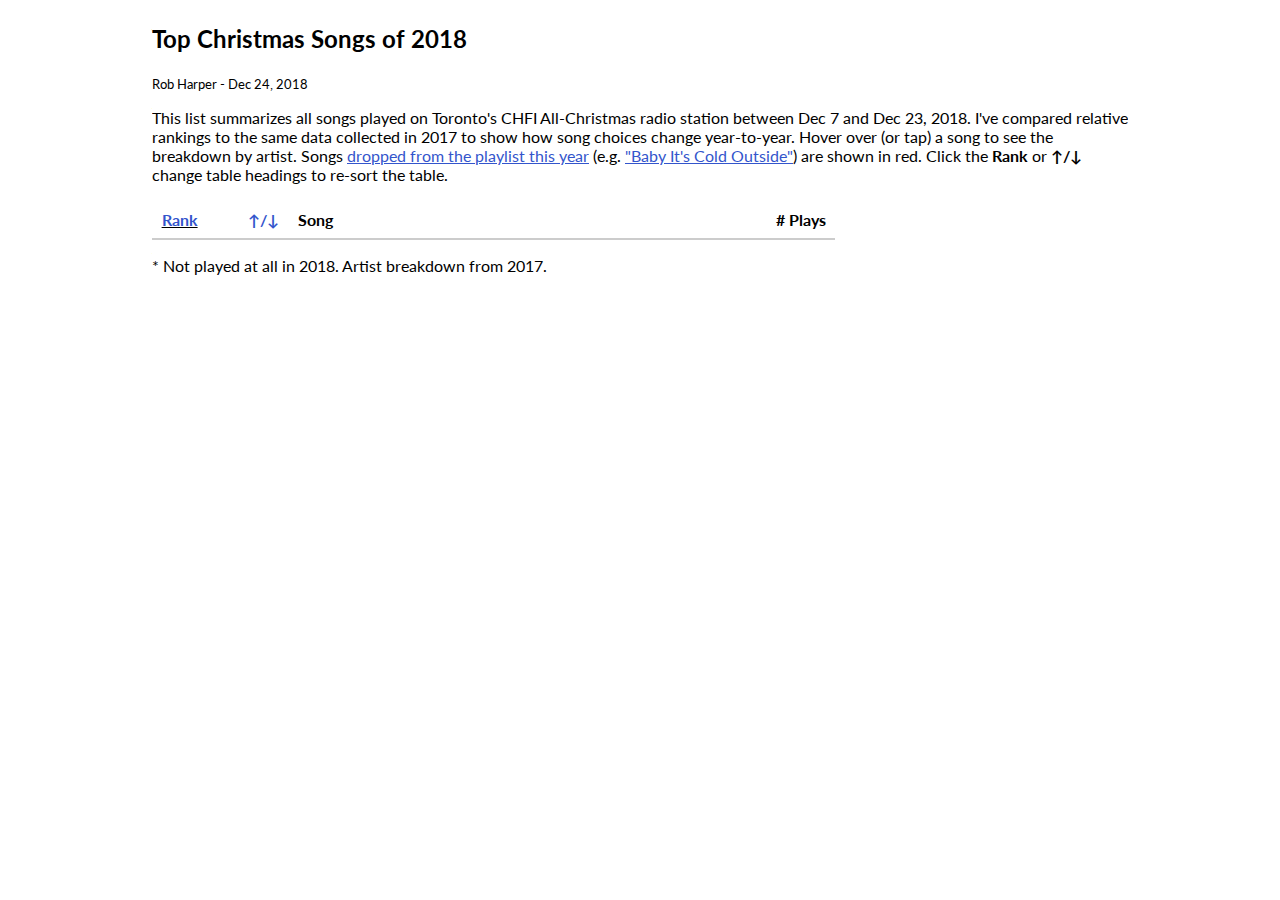
==== commit 49e73cdb: "Clean up" ====
--- a/webapp/index.html
+++ b/webapp/index.html
@@ -21,14 +21,14 @@
   <small>Rob Harper - Dec 24, 2018</small>
   <p>This list summarizes all songs played on Toronto's CHFI All-Christmas radio station between Dec 7 and Dec 23, 2018.
     I've compared relative rankings to the same data collected in 2017 to show how song choices change year-to-year.
-    Hover over (or tap) a song to see the breakdown by artist. Songs dropped from the playlist this year (e.g. 
+    Hover over (or tap) a song to see the breakdown by artist. Songs <a href="#Baby-It-s-Cold-Outside">dropped from the playlist this year</a> (e.g. 
     <a href="https://www.cbc.ca/news/entertainment/canadian-radio-stations-baby-it-s-cold-outside-1.4931867">"Baby It's Cold Outside"</a>)
     are shown in red. Click the <strong>Rank</strong> or <strong>&uarr;/&darr;</strong> change table headings to re-sort the table.</p>
   <div id="top-list">
     <table id="changes-table">
       <thead>
-        <th class="rank selected">Rank</th>
-        <th class="song-rank-change">&uarr;/&darr;</th>
+        <th class="rank selected"><a href="#">Rank</a></th>
+        <th class="song-rank-change"><a href="#">&uarr;/&darr;</a></th>
         <th class="song-name" colspan=2>Song</th>
         <th class="play-count"># Plays</th>
       </thead>
@@ -57,190 +57,190 @@
     </defs>
   </svg>
 
-<script type='text/javascript' src="./d3.js"></script>
+  <script src="https://d3js.org/d3.v5.min.js"></script>
 <script>
 var data = [
-{"artists_2018": [["Corey Hart", 13]], "rank_2017": null, "artists_2017": null, "rank_2018": 96, "song_title": "Another December", "rank_change": 1000, "count_2017": null, "count_2018": 13},
-{"artists_2018": [["Dean Martin", 3]], "rank_2017": null, "artists_2017": null, "rank_2018": 157, "song_title": "A Winter Romance", "rank_change": 1000, "count_2017": null, "count_2018": 3},
-{"artists_2018": [["Suzie McNeil", 9]], "rank_2017": null, "artists_2017": null, "rank_2018": 126, "song_title": "Christmas Came Early", "rank_change": 1000, "count_2017": null, "count_2018": 9},
-{"artists_2018": [["Serena Ryder", 13]], "rank_2017": null, "artists_2017": null, "rank_2018": 97, "song_title": "Christmas Kisses", "rank_change": 1000, "count_2017": null, "count_2018": 13},
-{"artists_2018": [["Katy Perry", 9]], "rank_2017": null, "artists_2017": null, "rank_2018": 127, "song_title": "Cozy Little Christmas", "rank_change": 1000, "count_2017": null, "count_2018": 9},
-{"artists_2018": [["Luther Vandross", 11]], "rank_2017": null, "artists_2017": null, "rank_2018": 113, "song_title": "Every Year, Every Christmas", "rank_change": 1000, "count_2017": null, "count_2018": 11},
-{"artists_2018": [["Barenaked Ladies", 3]], "rank_2017": null, "artists_2017": null, "rank_2018": 159, "song_title": "Hanukkah, Oh Hanukkah", "rank_change": 1000, "count_2017": null, "count_2018": 3},
-{"artists_2018": [["Matisyahu", 1]], "rank_2017": null, "artists_2017": null, "rank_2018": 173, "song_title": "Happy Hanukkah", "rank_change": 1000, "count_2017": null, "count_2018": 1},
-{"artists_2018": [["Carpenters", 2]], "rank_2017": null, "artists_2017": null, "rank_2018": 167, "song_title": "Have Yourself  Merry Little Christmas", "rank_change": 1000, "count_2017": null, "count_2018": 2},
-{"artists_2018": [["Pentatonix", 8]], "rank_2017": null, "artists_2017": null, "rank_2018": 134, "song_title": "Here Comes Santa Claus", "rank_change": 1000, "count_2017": null, "count_2018": 8},
-{"artists_2018": [["Elijah Woods X Jamie Fine", 6]], "rank_2017": null, "artists_2017": null, "rank_2018": 147, "song_title": "It's Me & You (This Christmas)", "rank_change": 1000, "count_2017": null, "count_2018": 6},
-{"artists_2018": [["Dean Martin", 1]], "rank_2017": null, "artists_2017": null, "rank_2018": 174, "song_title": "I've Got My Love to Keep Me Warm", "rank_change": 1000, "count_2017": null, "count_2018": 1},
-{"artists_2018": [["Gayla Peevey", 3]], "rank_2017": null, "artists_2017": null, "rank_2018": 160, "song_title": "I Want a Hippopotamus for Christmas", "rank_change": 1000, "count_2017": null, "count_2018": 3},
-{"artists_2018": [["Jessie J", 13]], "rank_2017": null, "artists_2017": null, "rank_2018": 100, "song_title": "Man with the Bag", "rank_change": 1000, "count_2017": null, "count_2018": 13},
-{"artists_2018": [["Darlene Love", 8]], "rank_2017": null, "artists_2017": null, "rank_2018": 135, "song_title": "Marshmallow World", "rank_change": 1000, "count_2017": null, "count_2018": 8},
-{"artists_2018": [["Harry Belafonte", 1]], "rank_2017": null, "artists_2017": null, "rank_2018": 175, "song_title": "Mary's Boy Child", "rank_change": 1000, "count_2017": null, "count_2018": 1},
-{"artists_2018": [["Nikki Yanofsky", 8]], "rank_2017": null, "artists_2017": null, "rank_2018": 136, "song_title": "One Wish This Christmas", "rank_change": 1000, "count_2017": null, "count_2018": 8},
-{"artists_2018": [["Roy Orbison", 2]], "rank_2017": null, "artists_2017": null, "rank_2018": 169, "song_title": "Pretty Paper", "rank_change": 1000, "count_2017": null, "count_2018": 2},
-{"artists_2018": [["Mariah Carey", 3]], "rank_2017": null, "artists_2017": null, "rank_2018": 164, "song_title": "Santa Claus Is Comin' To Town", "rank_change": 1000, "count_2017": null, "count_2018": 3},
-{"artists_2018": [["Adam Sandler", 2]], "rank_2017": null, "artists_2017": null, "rank_2018": 170, "song_title": "The Chanukah Song", "rank_change": 1000, "count_2017": null, "count_2018": 2},
-{"artists_2018": [["Kenny Rogers & Dolly Parton", 2]], "rank_2017": null, "artists_2017": null, "rank_2018": 171, "song_title": "The Greatest Gift Of All", "rank_change": 1000, "count_2017": null, "count_2018": 2},
-{"artists_2018": [["Bob Seger", 24], ["Harry Simeone Chorale", 2]], "rank_2017": 117, "artists_2017": [["Bob Seger", 6]], "rank_2018": 51, "song_title": "The Little Drummer Boy", "rank_change": 66, "count_2017": 6, "count_2018": 26},
-{"artists_2018": [["Perry Como", 13]], "rank_2017": 159, "artists_2017": [["Perry Como", 2]], "rank_2018": 104, "song_title": "(There's No Place Like) Home for the Holidays", "rank_change": 55, "count_2017": 2, "count_2018": 13},
-{"artists_2018": [["Justin Bieber", 21]], "rank_2017": 103, "artists_2017": [["Justin Bieber", 7]], "rank_2018": 65, "song_title": "Home This Christmas ", "rank_change": 38, "count_2017": 7, "count_2018": 21},
-{"artists_2018": [["Kelly Clarkson", 13]], "rank_2017": 139, "artists_2017": [["Kelly Clarkson", 4]], "rank_2018": 101, "song_title": "My Grown Up Christmas List", "rank_change": 38, "count_2017": 4, "count_2018": 13},
-{"artists_2018": [["Jimmy Durante", 13], ["Michael Bubl\u00e9", 9], ["The Beach Boys", 1]], "rank_2017": 92, "artists_2017": [["Michael Bubl\u00e9", 7], ["The Beach Boys", 1]], "rank_2018": 55, "song_title": "Frosty the Snowman", "rank_change": 37, "count_2017": 8, "count_2018": 23},
-{"artists_2018": [["Barenaked Ladies", 18]], "rank_2017": 112, "artists_2017": [["Barenaked Ladies", 6]], "rank_2018": 75, "song_title": "It's Christmastime", "rank_change": 37, "count_2017": 6, "count_2018": 18},
-{"artists_2018": [["*NSYNC", 12], ["Ali & Theo", 12], ["Clay Aiken", 7]], "rank_2017": 78, "artists_2017": [["*NSYNC", 6], ["Clay Aiken", 4]], "rank_2018": 44, "song_title": "The First Noel", "rank_change": 34, "count_2017": 10, "count_2018": 31},
-{"artists_2018": [["C\u00e9line Dion", 9], ["Kelly Clarkson", 13]], "rank_2017": 89, "artists_2017": [["C\u00e9line Dion", 4], ["Kelly Clarkson", 4]], "rank_2018": 57, "song_title": "Christmas Eve", "rank_change": 32, "count_2017": 8, "count_2018": 22},
-{"artists_2018": [["Wilson Sisters (Carnie/Wendy)", 11]], "rank_2017": 146, "artists_2017": [["Wilson Sisters (Carnie/Wendy)", 3]], "rank_2018": 114, "song_title": "Hey Santa", "rank_change": 32, "count_2017": 3, "count_2018": 11},
-{"artists_2018": [["Bob & Doug McKenzie", 11]], "rank_2017": 150, "artists_2017": [["Bob & Doug McKenzie", 3]], "rank_2018": 118, "song_title": "Twelve Days of Christmas", "rank_change": 32, "count_2017": 3, "count_2018": 11},
-{"artists_2018": [["Kelly Clarkson", 15]], "rank_2017": 118, "artists_2017": [["Kelly Clarkson", 6]], "rank_2018": 93, "song_title": "Underneath the Tree", "rank_change": 25, "count_2017": 6, "count_2018": 15},
-{"artists_2018": [["David Thibault", 19], ["Elvis Presley", 13], ["Florence K", 6], ["James Struthers", 13], ["Michael Bubl\u00e9", 3], ["Serena Ryder", 1]], "rank_2017": 47, "artists_2017": [["David Thibault", 4], ["Elvis Presley", 3], ["Florence K.", 2], ["James Struthers", 6], ["Michael Bubl\u00e9", 1]], "rank_2018": 23, "song_title": "Blue Christmas", "rank_change": 24, "count_2017": 16, "count_2018": 55},
-{"artists_2018": [["Gloria Estefan", 11]], "rank_2017": 135, "artists_2017": [["Gloria Estefan", 4]], "rank_2018": 111, "song_title": "Christmas Through Your Eyes", "rank_change": 24, "count_2017": 4, "count_2018": 11},
-{"artists_2018": [["*NSYNC", 10], ["Pentatonix", 9]], "rank_2017": 94, "artists_2017": [["*NSYNC", 5], ["Pentatonix", 3]], "rank_2018": 71, "song_title": "Merry Christmas, Happy Holidays", "rank_change": 23, "count_2017": 8, "count_2018": 19},
-{"artists_2018": [["Amy Grant", 7]], "rank_2017": 165, "artists_2017": [["Amy Grant", 1]], "rank_2018": 142, "song_title": "Mister Santa", "rank_change": 23, "count_2017": 1, "count_2018": 7},
-{"artists_2018": [["Barenaked Ladies & Sarah Mclachlan", 13]], "rank_2017": 121, "artists_2017": [["Barenaked Ladies & Sarah Mclachlan", 5]], "rank_2018": 99, "song_title": "God Rest Ye Merry Gentlemen", "rank_change": 22, "count_2017": 5, "count_2018": 13},
-{"artists_2018": [["Ali Slaight & Theo Tams", 11], ["Hill Faith", 15], ["Pentatonix", 7]], "rank_2017": 61, "artists_2017": [["Ali Slaight & Theo Tams", 6], ["Hill Faith", 6]], "rank_2018": 39, "song_title": "Where Are You Christmas", "rank_change": 22, "count_2017": 12, "count_2018": 33},
-{"artists_2018": [["Take Three", 17]], "rank_2017": 102, "artists_2017": [["Take Three", 7]], "rank_2018": 81, "song_title": "Home for Christmas", "rank_change": 21, "count_2017": 7, "count_2018": 17},
-{"artists_2018": [["Honeymoon Suite", 21]], "rank_2017": 84, "artists_2017": [["Honeymoon Suite", 9]], "rank_2018": 66, "song_title": "I Believe In Father Christmas", "rank_change": 18, "count_2017": 9, "count_2018": 21},
-{"artists_2018": [["Kim Stockwood", 21]], "rank_2017": 85, "artists_2017": [["Kim Stockwood", 9]], "rank_2018": 67, "song_title": "It's a Marshmallow World", "rank_change": 18, "count_2017": 9, "count_2018": 21},
-{"artists_2018": [["Matt Dusk", 18]], "rank_2017": 90, "artists_2017": [["Matt Dusk", 8]], "rank_2018": 73, "song_title": "Cool Yule", "rank_change": 17, "count_2017": 8, "count_2018": 18},
-{"artists_2018": [["Andrew Allen", 18]], "rank_2017": 91, "artists_2017": [["Andrew Allen", 8]], "rank_2018": 74, "song_title": "Favorite Christmas Song", "rank_change": 17, "count_2017": 8, "count_2018": 18},
-{"artists_2018": [["Jann Arden", 6]], "rank_2017": 164, "artists_2017": [["Jann Arden", 1]], "rank_2018": 148, "song_title": "Make It Christmas Day", "rank_change": 16, "count_2017": 1, "count_2018": 6},
-{"artists_2018": [["98 Degrees", 15]], "rank_2017": 108, "artists_2017": [["98 Degrees", 7]], "rank_2018": 92, "song_title": "This Gift", "rank_change": 16, "count_2017": 7, "count_2018": 15},
-{"artists_2018": [["Tom Cochrane & Tara Maclean", 18]], "rank_2017": 87, "artists_2017": [["Tom Cochrane & Tara Maclean", 8]], "rank_2018": 72, "song_title": "Christmas All The Time", "rank_change": 15, "count_2017": 8, "count_2018": 18},
-{"artists_2018": [["Adam Gregory", 12], ["Johnny Reid", 14], ["Walk Off The Earth", 12]], "rank_2017": 52, "artists_2017": [["Adam Gregory", 6], ["Johnny Reid", 4], ["Walk Off The Earth", 4]], "rank_2018": 37, "song_title": "Little Drummer Boy", "rank_change": 15, "count_2017": 14, "count_2018": 38},
-{"artists_2018": [["Colbie Caillat", 12], ["Justin Bieber", 23], ["Nikki Yanofsky", 8]], "rank_2017": 48, "artists_2017": [["Colbie Caillat", 5], ["Justin Bieber", 11]], "rank_2018": 33, "song_title": "Mistletoe", "rank_change": 15, "count_2017": 16, "count_2018": 43},
-{"artists_2018": [["The Tenors", 23]], "rank_2017": 70, "artists_2017": [["The Tenors", 11]], "rank_2018": 56, "song_title": "Santa's Wish (Teach the World)", "rank_change": 14, "count_2017": 11, "count_2018": 23},
-{"artists_2018": [["John Mellencamp", 46], ["The Ronettes", 2]], "rank_2017": 38, "artists_2017": [["Jackson 5", 1], ["John Mellencamp", 19]], "rank_2018": 26, "song_title": "I Saw Mommy Kissing Santa Claus", "rank_change": 12, "count_2017": 20, "count_2018": 48},
-{"artists_2018": [["Laurell", 21]], "rank_2017": 81, "artists_2017": [["Laurell", 10]], "rank_2018": 69, "song_title": "Wrapped Up In You", "rank_change": 12, "count_2017": 10, "count_2018": 21},
-{"artists_2018": [["Autumn Hill", 14]], "rank_2017": 105, "artists_2017": [["Autumn Hill", 7]], "rank_2018": 94, "song_title": "It Ain't Christmas", "rank_change": 11, "count_2017": 7, "count_2018": 14},
-{"artists_2018": [["Boney M.", 11]], "rank_2017": 126, "artists_2017": [["Boney M.", 5]], "rank_2018": 116, "song_title": "Mary's Boy Child / Oh My Lord", "rank_change": 10, "count_2017": 5, "count_2018": 11},
-{"artists_2018": [["Amy Grant", 7], ["Carpenters", 4], ["Debbie Gibson", 11], ["Ella Fitzgerald", 3], ["Harry Connick, Jr.", 6], ["Johnny Mathis", 7], ["KT Tunstall", 2], ["Leroy Anderson", 22], ["Pentatonix", 7], ["Roch Voisine", 11], ["The Ronettes", 45]], "rank_2017": 11, "artists_2017": [["Amy Grant", 4], ["Carpenters", 1], ["Debbie Gibson", 3], ["Ella Fitzgerald", 3], ["Harry Connick, Jr.", 6], ["Johnny Mathis", 6], ["KT Tunstall", 2], ["Leroy Anderson", 11], ["Pentatonix", 6], ["Roch Voisine", 5], ["The Ronettes", 1]], "rank_2018": 2, "song_title": "Sleigh Ride", "rank_change": 9, "count_2017": 48, "count_2018": 125},
-{"artists_2018": [["Darius Rucker", 11], ["Thurl Ravenscroft", 13]], "rank_2017": 62, "artists_2017": [["Darius Rucker", 10], ["Thurl Ravenscroft", 2]], "rank_2018": 53, "song_title": "You're a Mean One, Mr. Grinch", "rank_change": 9, "count_2017": 12, "count_2018": 24},
-{"artists_2018": [["David Bowie & Bing Crosby", 44]], "rank_2017": 39, "artists_2017": [["David Bowie & Bing Crosby", 20]], "rank_2018": 31, "song_title": "Peace on Earth / Little Drummer Boy", "rank_change": 8, "count_2017": 20, "count_2018": 44},
-{"artists_2018": [["Ali & Theo", 4], ["Frank Sinatra", 5], ["Jessie J", 9], ["Kelly Clarkson", 3], ["Suzie McNeil", 20], ["Take Three", 3], ["Tyler Shaw", 23]], "rank_2017": 28, "artists_2017": [["Ali & Theo", 5], ["Kelly Clarkson", 1], ["Suzie McNeil", 9], ["Take Three", 2], ["Taylor Swift", 3], ["Tyler Shaw", 6]], "rank_2018": 20, "song_title": "Silent Night", "rank_change": 8, "count_2017": 26, "count_2018": 67},
-{"artists_2018": [["Leann Rimes & Aloe Blacc", 10]], "rank_2017": 132, "artists_2017": [["Leann Rimes & Aloe Blacc", 5]], "rank_2018": 124, "song_title": "The Spirit Of Christmas", "rank_change": 8, "count_2017": 5, "count_2018": 10},
-{"artists_2018": [["John Legend", 12], ["Paul Young", 37], ["Stevie Wonder", 8], ["Train", 9]], "rank_2017": 29, "artists_2017": [["Paul Young", 19], ["Train", 7]], "rank_2018": 21, "song_title": "What Christmas Means to Me ", "rank_change": 8, "count_2017": 26, "count_2018": 66},
-{"artists_2018": [["The Tenors W/Sarah Mclachlan", 10]], "rank_2017": 133, "artists_2017": [["The Tenors W/Sarah Mclachlan", 5]], "rank_2018": 125, "song_title": "Wintersong", "rank_change": 8, "count_2017": 5, "count_2018": 10},
-{"artists_2018": [["Burl Ives", 44]], "rank_2017": 36, "artists_2017": [["Burl Ives", 21]], "rank_2018": 29, "song_title": "A Holly Jolly Christmas", "rank_change": 7, "count_2017": 21, "count_2018": 44},
-{"artists_2018": [["*NSYNC", 7]], "rank_2017": 147, "artists_2017": [["*NSYNC", 3]], "rank_2018": 140, "song_title": "I Don't Wanna Spend One More Christmas Without You", "rank_change": 7, "count_2017": 3, "count_2018": 7},
-{"artists_2018": [["Barenaked Ladies", 6], ["Carpenters", 2], ["David Foster", 41]], "rank_2017": 30, "artists_2017": [["Barenaked Ladies", 1], ["Carpenters", 4], ["David Foster", 20]], "rank_2018": 24, "song_title": "Carol of the Bells", "rank_change": 6, "count_2017": 25, "count_2018": 49},
-{"artists_2018": [["Matt Dusk & Hawksley Workman", 10]], "rank_2017": 128, "artists_2017": [["Matt Dusk & Hawksley Workman", 5]], "rank_2018": 122, "song_title": "Peace On Earth / Little Drummer Boy Medley ", "rank_change": 6, "count_2017": 5, "count_2018": 10},
-{"artists_2018": [["Paul Mccartney", 47]], "rank_2017": 33, "artists_2017": [["Paul Mccartney", 24]], "rank_2018": 27, "song_title": "Wonderful Christmastime", "rank_change": 6, "count_2017": 24, "count_2018": 47},
-{"artists_2018": [["Roz Bell", 19]], "rank_2017": 75, "artists_2017": [["Roz Bell", 10]], "rank_2018": 70, "song_title": "Happy Holidays To You", "rank_change": 5, "count_2017": 10, "count_2018": 19},
-{"artists_2018": [["Al Jarreau", 4], ["Carpenters", 4], ["Jann Arden", 13], ["Luther Vandross", 7], ["Matt Dusk", 5], ["Michael Buble", 2], ["Nat \"King\" Cole", 35], ["SEAL", 8], ["Sarah McLachlan", 12], ["Serena Ryder", 1], ["Sheryl Crow", 9]], "rank_2017": 12, "artists_2017": [["Al Jarreau", 2], ["Carpenters", 2], ["Jann Arden", 4], ["Luther Vandross", 3], ["Matt Dusk", 1], ["Nat \"King\" Cole", 17], ["SEAL", 6], ["Sarah McLachlan", 4], ["Sheryl Crow", 8], ["Stevie Wonder", 1]], "rank_2018": 7, "song_title": "The Christmas Song", "rank_change": 5, "count_2017": 48, "count_2018": 100},
-{"artists_2018": [["Trans-Siberian Orchestra", 30]], "rank_2017": 49, "artists_2017": [["Trans-Siberian Orchestra", 15]], "rank_2018": 45, "song_title": "Christmas Canon", "rank_change": 4, "count_2017": 15, "count_2018": 30},
-{"artists_2018": [["Blue Rodeo", 15], ["Robbie Robertson", 15]], "rank_2017": 50, "artists_2017": [["Blue Rodeo", 7], ["Robbie Robertson", 8]], "rank_2018": 46, "song_title": "Christmas Must Be Tonight", "rank_change": 4, "count_2017": 15, "count_2018": 30},
-{"artists_2018": [["Glee Cast Version", 12]], "rank_2017": 110, "artists_2017": [["Glee Cast Version", 6]], "rank_2018": 106, "song_title": "Deck The Rooftop", "rank_change": 4, "count_2017": 6, "count_2018": 12},
-{"artists_2018": [["Band Aid", 39], ["Barenaked Ladies", 5]], "rank_2017": 34, "artists_2017": [["Band Aid", 20], ["Barenaked Ladies", 3]], "rank_2018": 30, "song_title": "Do They Know It's Christmas?", "rank_change": 4, "count_2017": 23, "count_2018": 44},
-{"artists_2018": [["Natalie Mcmaster & Alison Krauss", 13]], "rank_2017": 101, "artists_2017": [["Natalie Mcmaster & Alison Krauss", 7]], "rank_2018": 98, "song_title": "Get Me Through December", "rank_change": 3, "count_2017": 7, "count_2018": 13},
-{"artists_2018": [["C\u00e9line Dion", 5], ["Jann Arden", 13], ["Miley Cyrus & Mark Ronson", 3], ["Shawn Hook & Serena Ryder", 8]], "rank_2017": 51, "artists_2017": [["C\u00e9line Dion", 2], ["Jann Arden", 5], ["Shawn Hook & Serena Ryder", 7]], "rank_2018": 48, "song_title": "Happy Xmas (War Is Over)", "rank_change": 3, "count_2017": 14, "count_2018": 29},
-{"artists_2018": [["Jann Arden", 16], ["Lady Antebellum", 8], ["Martina McBride", 16], ["Roch Voisine", 14], ["Sarah McLachlan", 14], ["Stevie Wonder", 8]], "rank_2017": 20, "artists_2017": [["Jann Arden", 7], ["Lady Antebellum", 7], ["Martina McBride", 4], ["Roch Voisine", 4], ["Sarah McLachlan", 4], ["Stevie Wonder", 3], ["The Supremes", 2]], "rank_2018": 17, "song_title": "Silver Bells", "rank_change": 3, "count_2017": 31, "count_2018": 76},
-{"artists_2018": [["Jacksoul", 21]], "rank_2017": 64, "artists_2017": [["Jacksoul", 11]], "rank_2018": 62, "song_title": "Can't Wait Til Christmas", "rank_change": 2, "count_2017": 11, "count_2018": 21},
-{"artists_2018": [["Kenny Loggins", 14], ["LeAnn Rimes", 7]], "rank_2017": 65, "artists_2017": [["Kenny Loggins", 8], ["LeAnn Rimes", 3]], "rank_2018": 63, "song_title": "Celebrate Me Home", "rank_change": 2, "count_2017": 11, "count_2018": 21},
-{"artists_2018": [["Mannheim Steamroller", 7], ["Nat \"King\" Cole", 9], ["Pentatonix", 7]], "rank_2017": 56, "artists_2017": [["Mannheim Steamroller", 5], ["Pentatonix", 7]], "rank_2018": 54, "song_title": "Deck the Halls", "rank_change": 2, "count_2017": 12, "count_2018": 23},
-{"artists_2018": [["Matt Dusk", 10]], "rank_2017": 122, "artists_2017": [["Matt Dusk", 5]], "rank_2018": 120, "song_title": "Happy Holiday", "rank_change": 2, "count_2017": 5, "count_2018": 10},
-{"artists_2018": [["Amy Grant", 7], ["Bobby Helms", 44], ["Hall & Oates", 30], ["Serena Ryder", 10]], "rank_2017": 14, "artists_2017": [["Amy Grant", 2], ["Bobby Helms", 23], ["Hall & Oates", 14]], "rank_2018": 12, "song_title": "Jingle Bell Rock", "rank_change": 2, "count_2017": 39, "count_2018": 91},
-{"artists_2018": [["Ariana Grande", 12], ["Glee Cast Version", 6], ["Jesse Labelle", 12], ["Taylor Swift", 12], ["Victoria Duffield", 13], ["Wham!", 34]], "rank_2017": 15, "artists_2017": [["Ariana Grande", 4], ["Glee Cast Version", 5], ["Jesse Labelle", 9], ["Taylor Swift", 2], ["Victoria Duffield", 5], ["Wham!", 14]], "rank_2018": 13, "song_title": "Last Christmas", "rank_change": 2, "count_2017": 39, "count_2018": 89},
-{"artists_2018": [["Aaron Neville", 7], ["Carly Rae Jepsen", 10], ["Dean Martin", 31], ["Frank Sinatra", 5], ["Gloria Estefan", 10], ["Harry Connick. Jr.", 8], ["Michael Buble", 2], ["Rankin, Heather, Cookie & Raylene", 16], ["SEAL", 14], ["Sarah McLachlan", 9], ["Serena Ryder", 1]], "rank_2017": 5, "artists_2017": [["Aaron Neville", 2], ["Boyz II Men", 1], ["Carly Rae Jepsen", 4], ["Frank Sinatra", 14], ["Gloria Estefan", 5], ["Harry Connick. Jr.", 5], ["Rankin, Heather, Cookie & Raylene", 11], ["SEAL", 2], ["Sarah McLachlan", 9]], "rank_2018": 3, "song_title": "Let It Snow", "rank_change": 2, "count_2017": 53, "count_2018": 113},
-{"artists_2018": [["Aaron Neville", 5], ["Eagles", 46], ["John Legend", 6], ["Jon Bon Jovi", 8], ["Martina McBride", 13]], "rank_2017": 17, "artists_2017": [["Aaron Neville", 5], ["Bon Jovi", 5], ["Eagles", 24], ["Martina McBride", 3]], "rank_2018": 15, "song_title": "Please Come Home for Christmas", "rank_change": 2, "count_2017": 37, "count_2018": 78},
-{"artists_2018": [["Bryan Adams", 18], ["Sheryl Crow", 6]], "rank_2017": 54, "artists_2017": [["Bryan Adams", 10], ["Sheryl Crow", 4]], "rank_2018": 52, "song_title": "Run Rudolph Run", "rank_change": 2, "count_2017": 14, "count_2018": 24},
-{"artists_2018": [["Aselin Debison", 18]], "rank_2017": 79, "artists_2017": [["Aselin Debison", 10]], "rank_2018": 77, "song_title": "The Gift", "rank_change": 2, "count_2017": 10, "count_2018": 18},
-{"artists_2018": [["Anne Murray", 7], ["Bing Crosby", 41], ["Gwen Stefani", 12], ["Jessie J", 3], ["Josh Groban", 11], ["Lara Fabian", 6], ["Michael Buble Ft Shania Twain", 8], ["Roch Voisine", 3], ["Serena Ryder", 3], ["Tony Bennett", 6]], "rank_2017": 10, "artists_2017": [["Anne Murray", 4], ["Bing Crosby", 18], ["Destiny's Child", 2], ["Gwen Stefani", 3], ["Josh Groban", 3], ["Lara Fabian", 5], ["Michael Buble Ft Shania Twain", 6], ["Roch Voisine", 3], ["Tony Bennett", 5]], "rank_2018": 8, "song_title": "White Christmas", "rank_change": 2, "count_2017": 49, "count_2018": 100},
-{"artists_2018": [["Payolas", 10]], "rank_2017": 120, "artists_2017": [["Payolas", 5]], "rank_2018": 119, "song_title": "Christmas Is Coming", "rank_change": 1, "count_2017": 5, "count_2018": 10},
-{"artists_2018": [["Carpenters", 41]], "rank_2017": 35, "artists_2017": [["Carpenters", 23]], "rank_2018": 34, "song_title": "Home For The Holidays", "rank_change": 1, "count_2017": 23, "count_2018": 41},
-{"artists_2018": [["Mariah Carey", 5]], "rank_2017": 153, "artists_2017": [["Mariah Carey", 2]], "rank_2018": 153, "song_title": "Miss You Most (At Christmas Time)", "rank_change": 0, "count_2017": 2, "count_2018": 5},
-{"artists_2018": [["Britney Spears", 14]], "rank_2017": 95, "artists_2017": [["Britney Spears", 8]], "rank_2018": 95, "song_title": "My Only Wish (This Year)", "rank_change": 0, "count_2017": 8, "count_2018": 14},
-{"artists_2018": [["Robert Downey Jr.", 18], ["Sarah McLachlan", 13]], "rank_2017": 42, "artists_2017": [["Robert Downey Jr.", 9], ["Sarah McLachlan", 9]], "rank_2018": 42, "song_title": "River", "rank_change": 0, "count_2017": 18, "count_2018": 31},
-{"artists_2018": [["Amy Grant", 4], ["Brenda Lee", 47], ["Jessie J", 10], ["LeAnn Rimes", 7]], "rank_2017": 18, "artists_2017": [["Amy Grant", 4], ["Brenda Lee", 24], ["Jessica Simpson", 4], ["LeAnn Rimes", 4]], "rank_2018": 18, "song_title": "Rockin' Around the Christmas Tree", "rank_change": 0, "count_2017": 36, "count_2018": 68},
-{"artists_2018": [["Ariana Grande", 12]], "rank_2017": 107, "artists_2017": [["Ariana Grande", 7]], "rank_2018": 107, "song_title": "Santa Tell Me", "rank_change": 0, "count_2017": 7, "count_2018": 12},
-{"artists_2018": [["Elton John", 31]], "rank_2017": 43, "artists_2017": [["Elton John", 18]], "rank_2018": 43, "song_title": "Step Into Christmas", "rank_change": 0, "count_2017": 18, "count_2018": 31},
-{"artists_2018": [["Jon Anderson", 9]], "rank_2017": 131, "artists_2017": [["Jon Anderson", 5]], "rank_2018": 131, "song_title": "The Holly And The Ivy", "rank_change": 0, "count_2017": 5, "count_2018": 9},
-{"artists_2018": [["Air Supply", 3], ["Amy Grant", 5], ["Aretha Franklin", 1], ["Dean Martin", 3], ["Eurythmics", 41], ["Gwen Stefani", 9], ["John Legend", 3], ["Leona Lewis", 7], ["Matt Dusk", 6], ["Michael Buble", 2], ["Roch Voisine", 2], ["Sarah McLachlan", 5], ["Shaye", 8], ["Take Three", 4], ["Tony Bennett", 31]], "rank_2017": 1, "artists_2017": [["Air Supply", 3], ["Amy Grant", 3], ["Aretha Franklin", 2], ["Dean Martin", 3], ["Eurythmics", 19], ["John Legend", 4], ["Leona Lewis", 3], ["Matt Dusk", 2], ["Michael Buble", 4], ["Roch Voisine", 2], ["Sarah McLachlan", 4], ["Shaye", 3], ["Take Three", 1], ["Tony Bennett", 15]], "rank_2018": 1, "song_title": "Winter Wonderland", "rank_change": 0, "count_2017": 68, "count_2018": 130},
-{"artists_2018": [["Andee", 5], ["Lady Antebellum", 7], ["Leona Lewis", 8], ["Mariah Carey", 46], ["Melissa Etheridge", 9], ["Michael Bubl\u00e9", 2], ["U2", 33]], "rank_2017": 3, "artists_2017": [["Andee", 4], ["Lady Antebellum", 5], ["Leona Lewis", 5], ["Mariah Carey", 21], ["Melissa Etheridge", 2], ["Michael Bubl\u00e9", 2], ["U2", 19]], "rank_2018": 4, "song_title": "Christmas (Baby Please Come Home)", "rank_change": -1, "count_2017": 58, "count_2018": 110},
-{"artists_2018": [["Tyler Shaw", 22]], "rank_2017": 58, "artists_2017": [["Tyler Shaw", 12]], "rank_2018": 59, "song_title": "It's Christmas", "rank_change": -1, "count_2017": 12, "count_2018": 22},
-{"artists_2018": [["Bruce Springsteen", 8], ["Frank Sinatra & Cyndi Lauper", 42], ["Gwen Stefani", 7], ["James Taylor", 4], ["Jessie J", 9], ["Michael Bubl\u00e9", 2], ["Pentatonix", 5], ["The Pointer Sisters", 31]], "rank_2017": 4, "artists_2017": [["Bruce Springsteen", 6], ["Frank Sinatra & Cyndi Lauper", 21], ["James Taylor", 4], ["Mariah Carey", 4], ["Pentatonix", 6], ["The Pointer Sisters", 17]], "rank_2018": 5, "song_title": "Santa Claus Is Coming to Town", "rank_change": -1, "count_2017": 58, "count_2018": 108},
-{"artists_2018": [["Sarah McLachlan", 6]], "rank_2017": 149, "artists_2017": [["Sarah McLachlan", 3]], "rank_2018": 150, "song_title": "Song for a Winter's Night", "rank_change": -1, "count_2017": 3, "count_2018": 6},
-{"artists_2018": [["Gwen Stefani", 12]], "rank_2017": 109, "artists_2017": [["Gwen Stefani", 7]], "rank_2018": 110, "song_title": "You Make It Feel Like Christmas ", "rank_change": -1, "count_2017": 7, "count_2018": 12},
-{"artists_2018": [["Barenaked Ladies & Michael Buble", 7]], "rank_2017": 136, "artists_2017": [["Barenaked Ladies & Michael Buble", 4]], "rank_2018": 138, "song_title": "Elf's Lament", "rank_change": -2, "count_2017": 4, "count_2018": 7},
-{"artists_2018": [["Pentatonix", 7]], "rank_2017": 137, "artists_2017": [["Pentatonix", 4]], "rank_2018": 139, "song_title": "Hallelujah", "rank_change": -2, "count_2017": 4, "count_2018": 7},
-{"artists_2018": [["Andy Williams", 29]], "rank_2017": 45, "artists_2017": [["Andy Williams", 17]], "rank_2018": 47, "song_title": "Happy Holidays / It's the Holiday Season (Live)", "rank_change": -2, "count_2017": 17, "count_2018": 29},
-{"artists_2018": [["Bing Crosby", 14], ["Jann Arden", 14], ["Johnny Mathis", 13], ["Michael Bubl\u00e9", 45], ["Pentatonix", 6], ["Perry Como", 4]], "rank_2017": 7, "artists_2017": [["Bing Crosby", 20], ["Jann Arden", 6], ["Johnny Mathis", 6], ["Michael Bubl\u00e9", 17], ["Noah Cyrus", 2]], "rank_2018": 9, "song_title": "It's Beginning To Look A Lot Like Christmas", "rank_change": -2, "count_2017": 51, "count_2018": 96},
-{"artists_2018": [["Frank Sinatra", 5], ["Glee Cast Version", 15], ["Gwen Stefani", 8], ["Michael Buble Ft Puppini Sisters", 11], ["Peggy Lee", 10]], "rank_2017": 23, "artists_2017": [["Frank Sinatra", 5], ["Glee Cast Version", 6], ["Gwen Stefani", 8], ["Michael Buble Ft Puppini Sisters", 4], ["Peggy Lee", 5]], "rank_2018": 25, "song_title": "Jingle Bells", "rank_change": -2, "count_2017": 28, "count_2018": 49},
-{"artists_2018": [["Lady Antebellum", 8], ["Mariah Carey", 42], ["Michael Bubl\u00e9", 8], ["Vince Vance And The Valiants", 9]], "rank_2017": 16, "artists_2017": [["Lady Antebellum", 4], ["Mariah Carey", 24], ["Michael Bubl\u00e9", 4], ["Vince Vance And The Valiants", 5]], "rank_2018": 19, "song_title": "All I Want for Christmas Is You", "rank_change": -3, "count_2017": 37, "count_2018": 67},
-{"artists_2018": [["Bryan Adams", 22]], "rank_2017": 55, "artists_2017": [["Bryan Adams", 12]], "rank_2018": 58, "song_title": "Christmas Time", "rank_change": -3, "count_2017": 12, "count_2018": 22},
-{"artists_2018": [["Andy Williams", 7], ["Carrie Underwood", 12], ["Darius Rucker", 10], ["Mannheim Steamroller", 3]], "rank_2017": 37, "artists_2017": [["Andy Williams", 3], ["Carrie Underwood", 8], ["Darius Rucker", 5], ["Mannheim Steamroller", 4]], "rank_2018": 40, "song_title": "Hark! The Herald Angels Sing", "rank_change": -3, "count_2017": 20, "count_2018": 32},
-{"artists_2018": [["Amy Grant", 6], ["Andy Williams", 40], ["Jann Arden", 12], ["Johnny Mathis", 27], ["Matt Dusk", 7]], "rank_2017": 8, "artists_2017": [["Amy Grant", 6], ["Andy Williams", 21], ["Jann Arden", 5], ["Johnny Mathis", 17], ["Matt Dusk", 2]], "rank_2018": 11, "song_title": "It's the Most Wonderful Time of the Year", "rank_change": -3, "count_2017": 51, "count_2018": 92},
-{"artists_2018": [["Gene Autry", 34], ["Harry Connick. Jr.", 12], ["Mary J Blige", 4], ["Mary J. Blige", 7], ["Supremes", 3], ["Tony Bennett", 8], ["Wilson Sisters", 9]], "rank_2017": 13, "artists_2017": [["Gene Autry", 15], ["Harry Connick. Jr.", 9], ["Kacey Musgraves", 2], ["Mary J Blige", 3], ["Supremes", 1], ["Tony Bennett", 5], ["Wilson Sisters", 7]], "rank_2018": 16, "song_title": "Rudolph the Red Nosed Reindeer", "rank_change": -3, "count_2017": 42, "count_2018": 77},
-{"artists_2018": [["Christina Aguilera", 10], ["Gloria Estefan", 10], ["Lady Antebellum", 9], ["Mary J. Blige", 9], ["Seal", 10], ["Train", 8]], "rank_2017": 19, "artists_2017": [["Christina Aguilera", 4], ["Gloria Estefan", 6], ["Lady Antebellum", 7], ["Mary J. Blige", 4], ["Seal", 8], ["Train", 6]], "rank_2018": 22, "song_title": "This Christmas", "rank_change": -3, "count_2017": 35, "count_2018": 56},
-{"artists_2018": [["LeAnn Rimes", 8], ["Meaghan Smith", 17], ["Shawn Colvin", 9], ["Vince Guaraldi Trio", 5]], "rank_2017": 32, "artists_2017": [["LeAnn Rimes", 7], ["Meaghan Smith", 9], ["Shawn Colvin", 5], ["Vince Guaraldi Trio", 3]], "rank_2018": 36, "song_title": "Christmas Time Is Here", "rank_change": -4, "count_2017": 24, "count_2018": 39},
-{"artists_2018": [["Ali Slaight & Theo Tams", 11], ["Bing Crosby", 1], ["Idina Menzel", 14], ["Jordin Sparks", 8], ["Matt Dusk", 14], ["Whitney Houston", 44]], "rank_2017": 6, "artists_2017": [["Ali Slaight & Theo Tams", 6], ["Bing Crosby", 2], ["Idina Menzel", 6], ["Jordin Sparks", 2], ["Matt Dusk", 8], ["Whitney Houston", 27]], "rank_2018": 10, "song_title": "Do You Hear What I Hear", "rank_change": -4, "count_2017": 51, "count_2018": 92},
-{"artists_2018": [["Ali Slaight & Theo Tams", 7], ["Amanda Stott", 5], ["Amy Grant", 1], ["Barbara Streisand", 4], ["Blue Rodeo", 12], ["Christina Aguilera", 9], ["Colbie Caillat", 9], ["David Archuleta", 8], ["Frank Sinatra", 3], ["James Taylor", 5], ["John Legend", 8], ["Kenny Loggins", 4], ["Luther Vandross", 4], ["Matt Dusk", 2], ["Sam Smith", 7], ["The Tenors", 4], ["Train", 4], ["Victoria Duffield", 5]], "rank_2017": 2, "artists_2017": [["Ali Slaight & Theo Tams", 8], ["Amanda Stott", 3], ["Amy Grant", 2], ["Blue Rodeo", 7], ["Carpenters", 1], ["Christina Aguilera", 2], ["Colbie Caillat", 4], ["David Archuleta", 3], ["Frank Sinatra", 5], ["James Taylor", 3], ["Kenny Loggins", 1], ["Matt Dusk", 1], ["Michael Bubl\u00e9", 2], ["Sam Smith", 6], ["The Tenors", 4], ["Train", 5], ["Victoria Duffield", 5]], "rank_2018": 6, "song_title": "Have Yourself A Merry Little Christmas", "rank_change": -4, "count_2017": 62, "count_2018": 101},
-{"artists_2018": [["Dean Martin", 7]], "rank_2017": 141, "artists_2017": [["Dean Martin", 4]], "rank_2018": 145, "song_title": "The Christmas Blues", "rank_change": -4, "count_2017": 4, "count_2018": 7},
-{"artists_2018": [["Mcmaster & James", 22], ["Partland Brothers", 21]], "rank_2017": 27, "artists_2017": [["Mcmaster & James", 11], ["Partland Brothers", 15]], "rank_2018": 32, "song_title": "Christmas Day", "rank_change": -5, "count_2017": 26, "count_2018": 43},
-{"artists_2018": [["Adam Gregory", 13], ["Ali & Theo", 9], ["Amy Grant", 4], ["Bing Crosby", 5], ["Carpenters", 2], ["Darius Rucker", 7], ["Frank Sinatra", 7], ["Joee", 11], ["Jordan Smith", 4], ["Serena Ryder", 14], ["Sheryl Crow", 6], ["The Tenors", 4]], "rank_2017": 9, "artists_2017": [["Adam Gregory", 6], ["Ali & Theo", 9], ["Amy Grant", 3], ["Bing Crosby", 3], ["Darius Rucker", 4], ["Frank Sinatra", 3], ["Joee", 7], ["Jordan Smith", 3], ["Sheryl Crow", 5], ["The Tenors", 6]], "rank_2018": 14, "song_title": "I'll Be Home For Christmas", "rank_change": -5, "count_2017": 49, "count_2018": 86},
-{"artists_2018": [["Josh Groban", 17]], "rank_2017": 72, "artists_2017": [["Josh Groban", 10]], "rank_2018": 78, "song_title": "Believe", "rank_change": -6, "count_2017": 10, "count_2018": 17},
-{"artists_2018": [["Serena Ryder", 17]], "rank_2017": 73, "artists_2017": [["Serena Ryder", 10]], "rank_2018": 79, "song_title": "Calling to Say", "rank_change": -6, "count_2017": 10, "count_2018": 17},
-{"artists_2018": [["Jos\u00e9 Feliciano", 46]], "rank_2017": 22, "artists_2017": [["Jos\u00e9 Feliciano", 28]], "rank_2018": 28, "song_title": "Feliz Navidad", "rank_change": -6, "count_2017": 28, "count_2018": 46},
-{"artists_2018": [["Leona Lewis", 13]], "rank_2017": 96, "artists_2017": [["Leona Lewis", 8]], "rank_2018": 102, "song_title": "One More Sleep", "rank_change": -6, "count_2017": 8, "count_2018": 13},
-{"artists_2018": [["Rob Thomas", 15]], "rank_2017": 82, "artists_2017": [["Rob Thomas", 9]], "rank_2018": 89, "song_title": "A New York Christmas", "rank_change": -7, "count_2017": 9, "count_2018": 15},
-{"artists_2018": [["Amy Sky", 15]], "rank_2017": 83, "artists_2017": [["Amy Sky", 9]], "rank_2018": 90, "song_title": "Angels In the Snow", "rank_change": -7, "count_2017": 9, "count_2018": 15},
-{"artists_2018": [["Roch Voisine", 3]], "rank_2017": 151, "artists_2017": [["Roch Voisine", 2]], "rank_2018": 158, "song_title": "Christmas Is Calling", "rank_change": -7, "count_2017": 2, "count_2018": 3},
-{"artists_2018": [["Bruce Springsteen", 10], ["Sheryl Crow", 12]], "rank_2017": 53, "artists_2017": [["Bruce Springsteen", 8], ["Sheryl Crow", 6]], "rank_2018": 60, "song_title": "Merry Christmas Baby", "rank_change": -7, "count_2017": 14, "count_2018": 22},
-{"artists_2018": [["Eartha Kitt", 7], ["Madonna", 27], ["Michael Bubl\u00e9", 4]], "rank_2017": 31, "artists_2017": [["Eartha Kitt", 7], ["Madonna", 12], ["Michael Bubl\u00e9", 2], ["Taylor Swift", 4]], "rank_2018": 38, "song_title": "Santa Baby", "rank_change": -7, "count_2017": 25, "count_2018": 38},
-{"artists_2018": [["Kelly Clarkson", 10]], "rank_2017": 115, "artists_2017": [["Kelly Clarkson", 6]], "rank_2018": 123, "song_title": "Run Run Rudolph", "rank_change": -8, "count_2017": 6, "count_2018": 10},
-{"artists_2018": [["Newschool", 16]], "rank_2017": 80, "artists_2017": [["Newschool", 10]], "rank_2018": 88, "song_title": "The Sweetest Christmas", "rank_change": -8, "count_2017": 10, "count_2018": 16},
-{"artists_2018": [["Sarah Mclachlan", 4]], "rank_2017": 145, "artists_2017": [["Sarah Mclachlan", 3]], "rank_2018": 154, "song_title": "Find Your Voice", "rank_change": -9, "count_2017": 3, "count_2018": 4},
-{"artists_2018": [["Ali & Theo", 3]], "rank_2017": 154, "artists_2017": [["Ali & Theo", 2]], "rank_2018": 163, "song_title": "O Come O Come Emmanuel", "rank_change": -9, "count_2017": 2, "count_2018": 3},
-{"artists_2018": [["Pentatonix", 4], ["Rascal Flatts", 12], ["Train", 11]], "rank_2017": 40, "artists_2017": [["Pentatonix", 4], ["Rascal Flatts", 7], ["Train", 8]], "rank_2018": 50, "song_title": "Joy to the World", "rank_change": -10, "count_2017": 19, "count_2018": 27},
-{"artists_2018": [["Frank Sinatra", 1]], "rank_2017": 166, "artists_2017": [["Frank Sinatra", 1]], "rank_2018": 176, "song_title": "Mistletoe and Holly", "rank_change": -10, "count_2017": 1, "count_2018": 1},
-{"artists_2018": [["Supremes", 1]], "rank_2017": 167, "artists_2017": [["Supremes", 1]], "rank_2018": 177, "song_title": "My Favourite Things", "rank_change": -10, "count_2017": 1, "count_2018": 1},
-{"artists_2018": [["Natasha Bedingfield", 4], ["Train", 12]], "rank_2017": 77, "artists_2017": [["Natasha Bedingfield", 3], ["Train", 7]], "rank_2018": 87, "song_title": "Shake Up Christmas", "rank_change": -10, "count_2017": 10, "count_2018": 16},
-{"artists_2018": [["LeAnn Rimes", 11], ["Mary J. Blige", 11], ["Rascal Flatts", 11], ["Stevie Wonder", 8]], "rank_2017": 24, "artists_2017": [["LeAnn Rimes", 4], ["Mary J. Blige", 5], ["Rascal Flatts", 5], ["Stevie Wonder", 14]], "rank_2018": 35, "song_title": "Someday at Christmas", "rank_change": -11, "count_2017": 28, "count_2018": 41},
-{"artists_2018": [["NewSong", 12]], "rank_2017": 97, "artists_2017": [["NewSong", 8]], "rank_2018": 108, "song_title": "The Christmas Shoes", "rank_change": -11, "count_2017": 8, "count_2018": 12},
-{"artists_2018": [["Christina Aguilera", 12]], "rank_2017": 98, "artists_2017": [["Christina Aguilera", 8]], "rank_2018": 109, "song_title": "These Are the Special Times", "rank_change": -11, "count_2017": 8, "count_2018": 12},
-{"artists_2018": [["Trans-Siberian Orchestra", 6]], "rank_2017": 134, "artists_2017": [["Trans-Siberian Orchestra", 4]], "rank_2018": 146, "song_title": "Christmas Eve (Sarajevo 12/24)", "rank_change": -12, "count_2017": 4, "count_2018": 6},
-{"artists_2018": [["Vince Guaraldi", 2]], "rank_2017": 156, "artists_2017": [["Vince Guaraldi", 2]], "rank_2018": 168, "song_title": "O Tannenbaum", "rank_change": -12, "count_2017": 2, "count_2018": 2},
-{"artists_2018": [["The Tenors", 9]], "rank_2017": 119, "artists_2017": [["The Tenors", 6]], "rank_2018": 132, "song_title": "When We Are Together", "rank_change": -13, "count_2017": 6, "count_2018": 9},
-{"artists_2018": [["Carly Rae Jepsen", 17]], "rank_2017": 69, "artists_2017": [["Carly Rae Jepsen", 11]], "rank_2018": 83, "song_title": "Mittens", "rank_change": -14, "count_2017": 11, "count_2018": 17},
-{"artists_2018": [["Roch Voisine", 3]], "rank_2017": 148, "artists_2017": [["Roch Voisine", 3]], "rank_2018": 162, "song_title": "O Christmas Tree", "rank_change": -14, "count_2017": 3, "count_2018": 3},
-{"artists_2018": [["Ali Slaight & Theo Tams", 10], ["Pretenders", 11]], "rank_2017": 46, "artists_2017": [["Ali Slaight & Theo Tams", 10], ["Pretenders", 6]], "rank_2018": 61, "song_title": "2000 Miles", "rank_change": -15, "count_2017": 16, "count_2018": 21},
-{"artists_2018": [["The Beach Boys", 31]], "rank_2017": 26, "artists_2017": [["The Beach Boys", 27]], "rank_2018": 41, "song_title": "Little Saint Nick", "rank_change": -15, "count_2017": 27, "count_2018": 31},
-{"artists_2018": [["Pentatonix", 7]], "rank_2017": 129, "artists_2017": [["Pentatonix", 5]], "rank_2018": 144, "song_title": "That's Christmas To Me", "rank_change": -15, "count_2017": 5, "count_2018": 7},
-{"artists_2018": [["Andrew Allen", 18]], "rank_2017": 60, "artists_2017": [["Andrew Allen", 12]], "rank_2018": 76, "song_title": "I Wanna Be Your Christmas", "rank_change": -16, "count_2017": 12, "count_2018": 18},
-{"artists_2018": [["Ali & Theo", 1], ["C\u00e9line Dion", 1], ["Josh Groban", 3], ["Nat \"King\" Cole", 4]], "rank_2017": 113, "artists_2017": [["Ali & Theo", 2], ["Josh Groban", 1], ["Nat \"King\" Cole", 3]], "rank_2018": 130, "song_title": "O Holy Night", "rank_change": -17, "count_2017": 6, "count_2018": 9},
-{"artists_2018": [["Jordan Smith", 7]], "rank_2017": 123, "artists_2017": [["Jordan Smith", 5]], "rank_2018": 141, "song_title": "It Came Upon A Midnight Clear", "rank_change": -18, "count_2017": 5, "count_2018": 7},
-{"artists_2018": [["Suzie McNeil", 11]], "rank_2017": 99, "artists_2017": [["Suzie McNeil", 8]], "rank_2018": 117, "song_title": "This Is Christmas", "rank_change": -18, "count_2017": 8, "count_2018": 11},
-{"artists_2018": [["Tom Petty & The Heartbreakers", 12]], "rank_2017": 86, "artists_2017": [["Tom Petty & The Heartbreakers", 8]], "rank_2018": 105, "song_title": "Christmas All Over Again", "rank_change": -19, "count_2017": 8, "count_2018": 12},
-{"artists_2018": [["Faith Hill", 9], ["Michael Bubl\u00e9", 7]], "rank_2017": 66, "artists_2017": [["Faith Hill", 8], ["Michael Bubl\u00e9", 3]], "rank_2018": 85, "song_title": "Holly Jolly Christmas", "rank_change": -19, "count_2017": 11, "count_2018": 16},
-{"artists_2018": [["Justin Hines", 16]], "rank_2017": 67, "artists_2017": [["Justin Hines", 11]], "rank_2018": 86, "song_title": "How I Love This Time", "rank_change": -19, "count_2017": 11, "count_2018": 16},
-{"artists_2018": [["Amy Grant", 8], ["David Foster & Natalie Cole", 8], ["Michael Buble", 5]], "rank_2017": 44, "artists_2017": [["Amy Grant", 4], ["David Foster & Natalie Cole", 8], ["Michael Buble", 5]], "rank_2018": 64, "song_title": "Grown-Up Christmas List", "rank_change": -20, "count_2017": 17, "count_2018": 21},
-{"artists_2018": [["Aselin Debison", 16]], "rank_2017": 63, "artists_2017": [["Aselin Debison", 11]], "rank_2018": 84, "song_title": "As Long As There's Christmas", "rank_change": -21, "count_2017": 11, "count_2018": 16},
-{"artists_2018": [["Royal Guardsmen", 1]], "rank_2017": 157, "artists_2017": [["Royal Guardsmen", 2]], "rank_2018": 178, "song_title": "Snoopy vs. The Red Baron", "rank_change": -21, "count_2017": 2, "count_2018": 1},
-{"artists_2018": [["Sarah Mclachlan", 8]], "rank_2017": 111, "artists_2017": [["Sarah Mclachlan", 6]], "rank_2018": 133, "song_title": "Happy Xmas", "rank_change": -22, "count_2017": 6, "count_2018": 8},
-{"artists_2018": [["Bon Jovi", 11]], "rank_2017": 93, "artists_2017": [["Bon Jovi", 8]], "rank_2018": 115, "song_title": "I Wish Everyday Could Be like Christmas", "rank_change": -22, "count_2017": 8, "count_2018": 11},
-{"artists_2018": [["Mariah Carey", 6]], "rank_2017": 127, "artists_2017": [["Mariah Carey", 5]], "rank_2018": 149, "song_title": "Oh Santa!", "rank_change": -22, "count_2017": 5, "count_2018": 6},
-{"artists_2018": [["Darlene Love", 2]], "rank_2017": 143, "artists_2017": [["Darlene Love", 3]], "rank_2018": 166, "song_title": "A Marshmellow World", "rank_change": -23, "count_2017": 3, "count_2018": 2},
-{"artists_2018": [["Barenaked Ladies", 17]], "rank_2017": 57, "artists_2017": [["Barenaked Ladies", 12]], "rank_2018": 80, "song_title": "Green Christmas", "rank_change": -23, "count_2017": 12, "count_2018": 17},
-{"artists_2018": [["Emma-Lee", 17]], "rank_2017": 59, "artists_2017": [["Emma-Lee", 12]], "rank_2018": 82, "song_title": "It Won't Be Christmas", "rank_change": -23, "count_2017": 12, "count_2018": 17},
-{"artists_2018": [["The Tenors", 3]], "rank_2017": 138, "artists_2017": [["The Tenors", 4]], "rank_2018": 161, "song_title": "Mary Did You Know", "rank_change": -23, "count_2017": 4, "count_2018": 3},
-{"artists_2018": [["Bing Crosby", 1], ["Jimmy Buffett", 14]], "rank_2017": 68, "artists_2017": [["Jimmy Buffett", 11]], "rank_2018": 91, "song_title": "Mele Kalikimaka", "rank_change": -23, "count_2017": 11, "count_2018": 15},
-{"artists_2018": [["Carpenters", 9]], "rank_2017": 106, "artists_2017": [["Carpenters", 7]], "rank_2018": 129, "song_title": "Merry Christmas Darling", "rank_change": -23, "count_2017": 7, "count_2018": 9},
-{"artists_2018": [["Chris Rea", 9], ["Jonathan Roy & Corey Hart", 19]], "rank_2017": 25, "artists_2017": [["Chris Rea", 20], ["Jonathan Roy & Corey Hart", 7]], "rank_2018": 49, "song_title": "Driving Home for Christmas", "rank_change": -24, "count_2017": 27, "count_2018": 28},
-{"artists_2018": [["Meghan Trainor", 9]], "rank_2017": 104, "artists_2017": [["Meghan Trainor", 7]], "rank_2018": 128, "song_title": "I'll Be Home", "rank_change": -24, "count_2017": 7, "count_2018": 9},
-{"artists_2018": [["Amanda Stott", 5]], "rank_2017": 125, "artists_2017": [["Amanda Stott", 5]], "rank_2018": 152, "song_title": "Light a Candle", "rank_change": -27, "count_2017": 5, "count_2018": 5},
-{"artists_2018": [["Luther Vandross", 9], ["Sarah McLachlan", 3], ["The Tenors", 9]], "rank_2017": 41, "artists_2017": [["Frank Sinatra", 2], ["Luther Vandross", 6], ["Sarah McLachlan", 5], ["The Tenors", 5]], "rank_2018": 68, "song_title": "O' Come All Ye Faithful", "rank_change": -27, "count_2017": 18, "count_2018": 21},
-{"artists_2018": [["Pentatonix", 1]], "rank_2017": 144, "artists_2017": [["Pentatonix", 3]], "rank_2018": 172, "song_title": "Away In a Manger", "rank_change": -28, "count_2017": 3, "count_2018": 1},
-{"artists_2018": [["Kelly Clarkson", 7]], "rank_2017": 114, "artists_2017": [["Kelly Clarkson", 6]], "rank_2018": 143, "song_title": "Please Come Home for Christmas (Bells Will Be Ringing)", "rank_change": -29, "count_2017": 6, "count_2018": 7},
-{"artists_2018": [["Gayla Peevy", 4]], "rank_2017": 124, "artists_2017": [["Gayla Peevy", 5]], "rank_2018": 155, "song_title": "I Want A Hippopoptamus For Christmas", "rank_change": -31, "count_2017": 5, "count_2018": 4},
-{"artists_2018": [["Celine Dion", 13]], "rank_2017": 71, "artists_2017": [["Celine Dion", 11]], "rank_2018": 103, "song_title": "The Magic Of Christmas Day", "rank_change": -32, "count_2017": 11, "count_2018": 13},
-{"artists_2018": [["The Chipmunks", 3]], "rank_2017": 130, "artists_2017": [["The Chipmunks", 5]], "rank_2018": 165, "song_title": "The Chipmunk Song", "rank_change": -35, "count_2017": 5, "count_2018": 3},
-{"artists_2018": [["Michael Bubl\u00e9", 11]], "rank_2017": 74, "artists_2017": [["Michael Bubl\u00e9", 10]], "rank_2018": 112, "song_title": "Cold December Night", "rank_change": -38, "count_2017": 10, "count_2018": 11},
-{"artists_2018": [["Frank Sinatra", 4]], "rank_2017": 116, "artists_2017": [["Frank Sinatra", 6]], "rank_2018": 156, "song_title": "The Christmas Waltz", "rank_change": -40, "count_2017": 6, "count_2018": 4},
-{"artists_2018": [["Ennis Sisters", 10]], "rank_2017": 76, "artists_2017": [["Ennis Sisters", 10]], "rank_2018": 121, "song_title": "I'll Be There Christmas Eve", "rank_change": -45, "count_2017": 10, "count_2018": 10},
-{"artists_2018": [["Matt Dusk", 7]], "rank_2017": 88, "artists_2017": [["Matt Dusk", 8]], "rank_2018": 137, "song_title": "Christmas Blues", "rank_change": -49, "count_2017": 8, "count_2018": 7},
-{"artists_2018": [["Pentatonix", 6]], "rank_2017": 100, "artists_2017": [["Pentatonix", 8]], "rank_2018": 151, "song_title": "Up On the Housetop", "rank_change": -51, "count_2017": 8, "count_2018": 6},
-{"artists_2018": null, "rank_2017": 21, "artists_2017": [["Dean Martin", 3], ["Glee Cast Version", 5], ["Holly Cole", 6], ["Lady Antebellum", 5], ["Rod Stewart W. Dolly Parton", 4], ["Virginia To Vegas W/Alyssa Reid", 7]], "rank_2018": null, "song_title": "Baby It's Cold Outside", "rank_change": -1000, "count_2017": 30, "count_2018": null},
-{"artists_2018": null, "rank_2017": 140, "artists_2017": [["Sia", 4]], "rank_2018": null, "song_title": "Santa's Coming For Us", "rank_change": -1000, "count_2017": 4, "count_2018": null},
-{"artists_2018": null, "rank_2017": 142, "artists_2017": [["Mariah Carey", 4]], "rank_2018": null, "song_title": "The Star", "rank_change": -1000, "count_2017": 4, "count_2018": null}
+{"count_2017": null, "artists_2018": [["Corey Hart", 13]], "song_title": "Another December", "count_2018": 13, "artists_2017": null, "rank_change": 1000, "rank_2018": 96, "rank_2017": null},
+{"count_2017": null, "artists_2018": [["Dean Martin", 3]], "song_title": "A Winter Romance", "count_2018": 3, "artists_2017": null, "rank_change": 1000, "rank_2018": 157, "rank_2017": null},
+{"count_2017": null, "artists_2018": [["Suzie McNeil", 9]], "song_title": "Christmas Came Early", "count_2018": 9, "artists_2017": null, "rank_change": 1000, "rank_2018": 126, "rank_2017": null},
+{"count_2017": null, "artists_2018": [["Serena Ryder", 13]], "song_title": "Christmas Kisses", "count_2018": 13, "artists_2017": null, "rank_change": 1000, "rank_2018": 97, "rank_2017": null},
+{"count_2017": null, "artists_2018": [["Katy Perry", 9]], "song_title": "Cozy Little Christmas", "count_2018": 9, "artists_2017": null, "rank_change": 1000, "rank_2018": 127, "rank_2017": null},
+{"count_2017": null, "artists_2018": [["Luther Vandross", 11]], "song_title": "Every Year, Every Christmas", "count_2018": 11, "artists_2017": null, "rank_change": 1000, "rank_2018": 113, "rank_2017": null},
+{"count_2017": null, "artists_2018": [["Barenaked Ladies", 3]], "song_title": "Hanukkah, Oh Hanukkah", "count_2018": 3, "artists_2017": null, "rank_change": 1000, "rank_2018": 159, "rank_2017": null},
+{"count_2017": null, "artists_2018": [["Matisyahu", 1]], "song_title": "Happy Hanukkah", "count_2018": 1, "artists_2017": null, "rank_change": 1000, "rank_2018": 173, "rank_2017": null},
+{"count_2017": null, "artists_2018": [["Carpenters", 2]], "song_title": "Have Yourself  Merry Little Christmas", "count_2018": 2, "artists_2017": null, "rank_change": 1000, "rank_2018": 167, "rank_2017": null},
+{"count_2017": null, "artists_2018": [["Pentatonix", 8]], "song_title": "Here Comes Santa Claus", "count_2018": 8, "artists_2017": null, "rank_change": 1000, "rank_2018": 134, "rank_2017": null},
+{"count_2017": null, "artists_2018": [["Elijah Woods X Jamie Fine", 6]], "song_title": "It's Me & You (This Christmas)", "count_2018": 6, "artists_2017": null, "rank_change": 1000, "rank_2018": 147, "rank_2017": null},
+{"count_2017": null, "artists_2018": [["Dean Martin", 1]], "song_title": "I've Got My Love to Keep Me Warm", "count_2018": 1, "artists_2017": null, "rank_change": 1000, "rank_2018": 174, "rank_2017": null},
+{"count_2017": null, "artists_2018": [["Gayla Peevey", 3]], "song_title": "I Want a Hippopotamus for Christmas", "count_2018": 3, "artists_2017": null, "rank_change": 1000, "rank_2018": 160, "rank_2017": null},
+{"count_2017": null, "artists_2018": [["Jessie J", 13]], "song_title": "Man with the Bag", "count_2018": 13, "artists_2017": null, "rank_change": 1000, "rank_2018": 100, "rank_2017": null},
+{"count_2017": null, "artists_2018": [["Darlene Love", 8]], "song_title": "Marshmallow World", "count_2018": 8, "artists_2017": null, "rank_change": 1000, "rank_2018": 135, "rank_2017": null},
+{"count_2017": null, "artists_2018": [["Harry Belafonte", 1]], "song_title": "Mary's Boy Child", "count_2018": 1, "artists_2017": null, "rank_change": 1000, "rank_2018": 175, "rank_2017": null},
+{"count_2017": null, "artists_2018": [["Nikki Yanofsky", 8]], "song_title": "One Wish This Christmas", "count_2018": 8, "artists_2017": null, "rank_change": 1000, "rank_2018": 136, "rank_2017": null},
+{"count_2017": null, "artists_2018": [["Roy Orbison", 2]], "song_title": "Pretty Paper", "count_2018": 2, "artists_2017": null, "rank_change": 1000, "rank_2018": 169, "rank_2017": null},
+{"count_2017": null, "artists_2018": [["Mariah Carey", 3]], "song_title": "Santa Claus Is Comin' To Town", "count_2018": 3, "artists_2017": null, "rank_change": 1000, "rank_2018": 164, "rank_2017": null},
+{"count_2017": null, "artists_2018": [["Adam Sandler", 2]], "song_title": "The Chanukah Song", "count_2018": 2, "artists_2017": null, "rank_change": 1000, "rank_2018": 170, "rank_2017": null},
+{"count_2017": null, "artists_2018": [["Kenny Rogers & Dolly Parton", 2]], "song_title": "The Greatest Gift Of All", "count_2018": 2, "artists_2017": null, "rank_change": 1000, "rank_2018": 171, "rank_2017": null},
+{"count_2017": 6, "artists_2018": [["Bob Seger", 24], ["Harry Simeone Chorale", 2]], "song_title": "The Little Drummer Boy", "count_2018": 26, "artists_2017": [["Bob Seger", 6]], "rank_change": 66, "rank_2018": 51, "rank_2017": 117},
+{"count_2017": 2, "artists_2018": [["Perry Como", 13]], "song_title": "(There's No Place Like) Home for the Holidays", "count_2018": 13, "artists_2017": [["Perry Como", 2]], "rank_change": 55, "rank_2018": 104, "rank_2017": 159},
+{"count_2017": 7, "artists_2018": [["Justin Bieber", 21]], "song_title": "Home This Christmas ", "count_2018": 21, "artists_2017": [["Justin Bieber", 7]], "rank_change": 38, "rank_2018": 65, "rank_2017": 103},
+{"count_2017": 4, "artists_2018": [["Kelly Clarkson", 13]], "song_title": "My Grown Up Christmas List", "count_2018": 13, "artists_2017": [["Kelly Clarkson", 4]], "rank_change": 38, "rank_2018": 101, "rank_2017": 139},
+{"count_2017": 8, "artists_2018": [["Jimmy Durante", 13], ["Michael Bubl\u00e9", 9], ["The Beach Boys", 1]], "song_title": "Frosty the Snowman", "count_2018": 23, "artists_2017": [["Michael Bubl\u00e9", 7], ["The Beach Boys", 1]], "rank_change": 37, "rank_2018": 55, "rank_2017": 92},
+{"count_2017": 6, "artists_2018": [["Barenaked Ladies", 18]], "song_title": "It's Christmastime", "count_2018": 18, "artists_2017": [["Barenaked Ladies", 6]], "rank_change": 37, "rank_2018": 75, "rank_2017": 112},
+{"count_2017": 10, "artists_2018": [["*NSYNC", 12], ["Ali & Theo", 12], ["Clay Aiken", 7]], "song_title": "The First Noel", "count_2018": 31, "artists_2017": [["*NSYNC", 6], ["Clay Aiken", 4]], "rank_change": 34, "rank_2018": 44, "rank_2017": 78},
+{"count_2017": 8, "artists_2018": [["C\u00e9line Dion", 9], ["Kelly Clarkson", 13]], "song_title": "Christmas Eve", "count_2018": 22, "artists_2017": [["C\u00e9line Dion", 4], ["Kelly Clarkson", 4]], "rank_change": 32, "rank_2018": 57, "rank_2017": 89},
+{"count_2017": 3, "artists_2018": [["Wilson Sisters (Carnie/Wendy)", 11]], "song_title": "Hey Santa", "count_2018": 11, "artists_2017": [["Wilson Sisters (Carnie/Wendy)", 3]], "rank_change": 32, "rank_2018": 114, "rank_2017": 146},
+{"count_2017": 3, "artists_2018": [["Bob & Doug McKenzie", 11]], "song_title": "Twelve Days of Christmas", "count_2018": 11, "artists_2017": [["Bob & Doug McKenzie", 3]], "rank_change": 32, "rank_2018": 118, "rank_2017": 150},
+{"count_2017": 6, "artists_2018": [["Kelly Clarkson", 15]], "song_title": "Underneath the Tree", "count_2018": 15, "artists_2017": [["Kelly Clarkson", 6]], "rank_change": 25, "rank_2018": 93, "rank_2017": 118},
+{"count_2017": 16, "artists_2018": [["David Thibault", 19], ["Elvis Presley", 13], ["Florence K", 6], ["James Struthers", 13], ["Michael Bubl\u00e9", 3], ["Serena Ryder", 1]], "song_title": "Blue Christmas", "count_2018": 55, "artists_2017": [["David Thibault", 4], ["Elvis Presley", 3], ["Florence K.", 2], ["James Struthers", 6], ["Michael Bubl\u00e9", 1]], "rank_change": 24, "rank_2018": 23, "rank_2017": 47},
+{"count_2017": 4, "artists_2018": [["Gloria Estefan", 11]], "song_title": "Christmas Through Your Eyes", "count_2018": 11, "artists_2017": [["Gloria Estefan", 4]], "rank_change": 24, "rank_2018": 111, "rank_2017": 135},
+{"count_2017": 8, "artists_2018": [["*NSYNC", 10], ["Pentatonix", 9]], "song_title": "Merry Christmas, Happy Holidays", "count_2018": 19, "artists_2017": [["*NSYNC", 5], ["Pentatonix", 3]], "rank_change": 23, "rank_2018": 71, "rank_2017": 94},
+{"count_2017": 1, "artists_2018": [["Amy Grant", 7]], "song_title": "Mister Santa", "count_2018": 7, "artists_2017": [["Amy Grant", 1]], "rank_change": 23, "rank_2018": 142, "rank_2017": 165},
+{"count_2017": 5, "artists_2018": [["Barenaked Ladies & Sarah Mclachlan", 13]], "song_title": "God Rest Ye Merry Gentlemen", "count_2018": 13, "artists_2017": [["Barenaked Ladies & Sarah Mclachlan", 5]], "rank_change": 22, "rank_2018": 99, "rank_2017": 121},
+{"count_2017": 12, "artists_2018": [["Ali Slaight & Theo Tams", 11], ["Hill Faith", 15], ["Pentatonix", 7]], "song_title": "Where Are You Christmas", "count_2018": 33, "artists_2017": [["Ali Slaight & Theo Tams", 6], ["Hill Faith", 6]], "rank_change": 22, "rank_2018": 39, "rank_2017": 61},
+{"count_2017": 7, "artists_2018": [["Take Three", 17]], "song_title": "Home for Christmas", "count_2018": 17, "artists_2017": [["Take Three", 7]], "rank_change": 21, "rank_2018": 81, "rank_2017": 102},
+{"count_2017": 9, "artists_2018": [["Honeymoon Suite", 21]], "song_title": "I Believe In Father Christmas", "count_2018": 21, "artists_2017": [["Honeymoon Suite", 9]], "rank_change": 18, "rank_2018": 66, "rank_2017": 84},
+{"count_2017": 9, "artists_2018": [["Kim Stockwood", 21]], "song_title": "It's a Marshmallow World", "count_2018": 21, "artists_2017": [["Kim Stockwood", 9]], "rank_change": 18, "rank_2018": 67, "rank_2017": 85},
+{"count_2017": 8, "artists_2018": [["Matt Dusk", 18]], "song_title": "Cool Yule", "count_2018": 18, "artists_2017": [["Matt Dusk", 8]], "rank_change": 17, "rank_2018": 73, "rank_2017": 90},
+{"count_2017": 8, "artists_2018": [["Andrew Allen", 18]], "song_title": "Favorite Christmas Song", "count_2018": 18, "artists_2017": [["Andrew Allen", 8]], "rank_change": 17, "rank_2018": 74, "rank_2017": 91},
+{"count_2017": 1, "artists_2018": [["Jann Arden", 6]], "song_title": "Make It Christmas Day", "count_2018": 6, "artists_2017": [["Jann Arden", 1]], "rank_change": 16, "rank_2018": 148, "rank_2017": 164},
+{"count_2017": 7, "artists_2018": [["98 Degrees", 15]], "song_title": "This Gift", "count_2018": 15, "artists_2017": [["98 Degrees", 7]], "rank_change": 16, "rank_2018": 92, "rank_2017": 108},
+{"count_2017": 8, "artists_2018": [["Tom Cochrane & Tara Maclean", 18]], "song_title": "Christmas All The Time", "count_2018": 18, "artists_2017": [["Tom Cochrane & Tara Maclean", 8]], "rank_change": 15, "rank_2018": 72, "rank_2017": 87},
+{"count_2017": 14, "artists_2018": [["Adam Gregory", 12], ["Johnny Reid", 14], ["Walk Off The Earth", 12]], "song_title": "Little Drummer Boy", "count_2018": 38, "artists_2017": [["Adam Gregory", 6], ["Johnny Reid", 4], ["Walk Off The Earth", 4]], "rank_change": 15, "rank_2018": 37, "rank_2017": 52},
+{"count_2017": 16, "artists_2018": [["Colbie Caillat", 12], ["Justin Bieber", 23], ["Nikki Yanofsky", 8]], "song_title": "Mistletoe", "count_2018": 43, "artists_2017": [["Colbie Caillat", 5], ["Justin Bieber", 11]], "rank_change": 15, "rank_2018": 33, "rank_2017": 48},
+{"count_2017": 11, "artists_2018": [["The Tenors", 23]], "song_title": "Santa's Wish (Teach the World)", "count_2018": 23, "artists_2017": [["The Tenors", 11]], "rank_change": 14, "rank_2018": 56, "rank_2017": 70},
+{"count_2017": 20, "artists_2018": [["John Mellencamp", 46], ["The Ronettes", 2]], "song_title": "I Saw Mommy Kissing Santa Claus", "count_2018": 48, "artists_2017": [["Jackson 5", 1], ["John Mellencamp", 19]], "rank_change": 12, "rank_2018": 26, "rank_2017": 38},
+{"count_2017": 10, "artists_2018": [["Laurell", 21]], "song_title": "Wrapped Up In You", "count_2018": 21, "artists_2017": [["Laurell", 10]], "rank_change": 12, "rank_2018": 69, "rank_2017": 81},
+{"count_2017": 7, "artists_2018": [["Autumn Hill", 14]], "song_title": "It Ain't Christmas", "count_2018": 14, "artists_2017": [["Autumn Hill", 7]], "rank_change": 11, "rank_2018": 94, "rank_2017": 105},
+{"count_2017": 5, "artists_2018": [["Boney M.", 11]], "song_title": "Mary's Boy Child / Oh My Lord", "count_2018": 11, "artists_2017": [["Boney M.", 5]], "rank_change": 10, "rank_2018": 116, "rank_2017": 126},
+{"count_2017": 48, "artists_2018": [["Amy Grant", 7], ["Carpenters", 4], ["Debbie Gibson", 11], ["Ella Fitzgerald", 3], ["Harry Connick, Jr.", 6], ["Johnny Mathis", 7], ["KT Tunstall", 2], ["Leroy Anderson", 22], ["Pentatonix", 7], ["Roch Voisine", 11], ["The Ronettes", 45]], "song_title": "Sleigh Ride", "count_2018": 125, "artists_2017": [["Amy Grant", 4], ["Carpenters", 1], ["Debbie Gibson", 3], ["Ella Fitzgerald", 3], ["Harry Connick, Jr.", 6], ["Johnny Mathis", 6], ["KT Tunstall", 2], ["Leroy Anderson", 11], ["Pentatonix", 6], ["Roch Voisine", 5], ["The Ronettes", 1]], "rank_change": 9, "rank_2018": 2, "rank_2017": 11},
+{"count_2017": 12, "artists_2018": [["Darius Rucker", 11], ["Thurl Ravenscroft", 13]], "song_title": "You're a Mean One, Mr. Grinch", "count_2018": 24, "artists_2017": [["Darius Rucker", 10], ["Thurl Ravenscroft", 2]], "rank_change": 9, "rank_2018": 53, "rank_2017": 62},
+{"count_2017": 20, "artists_2018": [["David Bowie & Bing Crosby", 44]], "song_title": "Peace on Earth / Little Drummer Boy", "count_2018": 44, "artists_2017": [["David Bowie & Bing Crosby", 20]], "rank_change": 8, "rank_2018": 31, "rank_2017": 39},
+{"count_2017": 26, "artists_2018": [["Ali & Theo", 4], ["Frank Sinatra", 5], ["Jessie J", 9], ["Kelly Clarkson", 3], ["Suzie McNeil", 20], ["Take Three", 3], ["Tyler Shaw", 23]], "song_title": "Silent Night", "count_2018": 67, "artists_2017": [["Ali & Theo", 5], ["Kelly Clarkson", 1], ["Suzie McNeil", 9], ["Take Three", 2], ["Taylor Swift", 3], ["Tyler Shaw", 6]], "rank_change": 8, "rank_2018": 20, "rank_2017": 28},
+{"count_2017": 5, "artists_2018": [["Leann Rimes & Aloe Blacc", 10]], "song_title": "The Spirit Of Christmas", "count_2018": 10, "artists_2017": [["Leann Rimes & Aloe Blacc", 5]], "rank_change": 8, "rank_2018": 124, "rank_2017": 132},
+{"count_2017": 26, "artists_2018": [["John Legend", 12], ["Paul Young", 37], ["Stevie Wonder", 8], ["Train", 9]], "song_title": "What Christmas Means to Me ", "count_2018": 66, "artists_2017": [["Paul Young", 19], ["Train", 7]], "rank_change": 8, "rank_2018": 21, "rank_2017": 29},
+{"count_2017": 5, "artists_2018": [["The Tenors W/Sarah Mclachlan", 10]], "song_title": "Wintersong", "count_2018": 10, "artists_2017": [["The Tenors W/Sarah Mclachlan", 5]], "rank_change": 8, "rank_2018": 125, "rank_2017": 133},
+{"count_2017": 21, "artists_2018": [["Burl Ives", 44]], "song_title": "A Holly Jolly Christmas", "count_2018": 44, "artists_2017": [["Burl Ives", 21]], "rank_change": 7, "rank_2018": 29, "rank_2017": 36},
+{"count_2017": 3, "artists_2018": [["*NSYNC", 7]], "song_title": "I Don't Wanna Spend One More Christmas Without You", "count_2018": 7, "artists_2017": [["*NSYNC", 3]], "rank_change": 7, "rank_2018": 140, "rank_2017": 147},
+{"count_2017": 25, "artists_2018": [["Barenaked Ladies", 6], ["Carpenters", 2], ["David Foster", 41]], "song_title": "Carol of the Bells", "count_2018": 49, "artists_2017": [["Barenaked Ladies", 1], ["Carpenters", 4], ["David Foster", 20]], "rank_change": 6, "rank_2018": 24, "rank_2017": 30},
+{"count_2017": 5, "artists_2018": [["Matt Dusk & Hawksley Workman", 10]], "song_title": "Peace On Earth / Little Drummer Boy Medley ", "count_2018": 10, "artists_2017": [["Matt Dusk & Hawksley Workman", 5]], "rank_change": 6, "rank_2018": 122, "rank_2017": 128},
+{"count_2017": 24, "artists_2018": [["Paul Mccartney", 47]], "song_title": "Wonderful Christmastime", "count_2018": 47, "artists_2017": [["Paul Mccartney", 24]], "rank_change": 6, "rank_2018": 27, "rank_2017": 33},
+{"count_2017": 10, "artists_2018": [["Roz Bell", 19]], "song_title": "Happy Holidays To You", "count_2018": 19, "artists_2017": [["Roz Bell", 10]], "rank_change": 5, "rank_2018": 70, "rank_2017": 75},
+{"count_2017": 48, "artists_2018": [["Al Jarreau", 4], ["Carpenters", 4], ["Jann Arden", 13], ["Luther Vandross", 7], ["Matt Dusk", 5], ["Michael Buble", 2], ["Nat \"King\" Cole", 35], ["SEAL", 8], ["Sarah McLachlan", 12], ["Serena Ryder", 1], ["Sheryl Crow", 9]], "song_title": "The Christmas Song", "count_2018": 100, "artists_2017": [["Al Jarreau", 2], ["Carpenters", 2], ["Jann Arden", 4], ["Luther Vandross", 3], ["Matt Dusk", 1], ["Nat \"King\" Cole", 17], ["SEAL", 6], ["Sarah McLachlan", 4], ["Sheryl Crow", 8], ["Stevie Wonder", 1]], "rank_change": 5, "rank_2018": 7, "rank_2017": 12},
+{"count_2017": 15, "artists_2018": [["Trans-Siberian Orchestra", 30]], "song_title": "Christmas Canon", "count_2018": 30, "artists_2017": [["Trans-Siberian Orchestra", 15]], "rank_change": 4, "rank_2018": 45, "rank_2017": 49},
+{"count_2017": 15, "artists_2018": [["Blue Rodeo", 15], ["Robbie Robertson", 15]], "song_title": "Christmas Must Be Tonight", "count_2018": 30, "artists_2017": [["Blue Rodeo", 7], ["Robbie Robertson", 8]], "rank_change": 4, "rank_2018": 46, "rank_2017": 50},
+{"count_2017": 6, "artists_2018": [["Glee Cast Version", 12]], "song_title": "Deck The Rooftop", "count_2018": 12, "artists_2017": [["Glee Cast Version", 6]], "rank_change": 4, "rank_2018": 106, "rank_2017": 110},
+{"count_2017": 23, "artists_2018": [["Band Aid", 39], ["Barenaked Ladies", 5]], "song_title": "Do They Know It's Christmas?", "count_2018": 44, "artists_2017": [["Band Aid", 20], ["Barenaked Ladies", 3]], "rank_change": 4, "rank_2018": 30, "rank_2017": 34},
+{"count_2017": 7, "artists_2018": [["Natalie Mcmaster & Alison Krauss", 13]], "song_title": "Get Me Through December", "count_2018": 13, "artists_2017": [["Natalie Mcmaster & Alison Krauss", 7]], "rank_change": 3, "rank_2018": 98, "rank_2017": 101},
+{"count_2017": 14, "artists_2018": [["C\u00e9line Dion", 5], ["Jann Arden", 13], ["Miley Cyrus & Mark Ronson", 3], ["Shawn Hook & Serena Ryder", 8]], "song_title": "Happy Xmas (War Is Over)", "count_2018": 29, "artists_2017": [["C\u00e9line Dion", 2], ["Jann Arden", 5], ["Shawn Hook & Serena Ryder", 7]], "rank_change": 3, "rank_2018": 48, "rank_2017": 51},
+{"count_2017": 31, "artists_2018": [["Jann Arden", 16], ["Lady Antebellum", 8], ["Martina McBride", 16], ["Roch Voisine", 14], ["Sarah McLachlan", 14], ["Stevie Wonder", 8]], "song_title": "Silver Bells", "count_2018": 76, "artists_2017": [["Jann Arden", 7], ["Lady Antebellum", 7], ["Martina McBride", 4], ["Roch Voisine", 4], ["Sarah McLachlan", 4], ["Stevie Wonder", 3], ["The Supremes", 2]], "rank_change": 3, "rank_2018": 17, "rank_2017": 20},
+{"count_2017": 11, "artists_2018": [["Jacksoul", 21]], "song_title": "Can't Wait Til Christmas", "count_2018": 21, "artists_2017": [["Jacksoul", 11]], "rank_change": 2, "rank_2018": 62, "rank_2017": 64},
+{"count_2017": 11, "artists_2018": [["Kenny Loggins", 14], ["LeAnn Rimes", 7]], "song_title": "Celebrate Me Home", "count_2018": 21, "artists_2017": [["Kenny Loggins", 8], ["LeAnn Rimes", 3]], "rank_change": 2, "rank_2018": 63, "rank_2017": 65},
+{"count_2017": 12, "artists_2018": [["Mannheim Steamroller", 7], ["Nat \"King\" Cole", 9], ["Pentatonix", 7]], "song_title": "Deck the Halls", "count_2018": 23, "artists_2017": [["Mannheim Steamroller", 5], ["Pentatonix", 7]], "rank_change": 2, "rank_2018": 54, "rank_2017": 56},
+{"count_2017": 5, "artists_2018": [["Matt Dusk", 10]], "song_title": "Happy Holiday", "count_2018": 10, "artists_2017": [["Matt Dusk", 5]], "rank_change": 2, "rank_2018": 120, "rank_2017": 122},
+{"count_2017": 39, "artists_2018": [["Amy Grant", 7], ["Bobby Helms", 44], ["Hall & Oates", 30], ["Serena Ryder", 10]], "song_title": "Jingle Bell Rock", "count_2018": 91, "artists_2017": [["Amy Grant", 2], ["Bobby Helms", 23], ["Hall & Oates", 14]], "rank_change": 2, "rank_2018": 12, "rank_2017": 14},
+{"count_2017": 39, "artists_2018": [["Ariana Grande", 12], ["Glee Cast Version", 6], ["Jesse Labelle", 12], ["Taylor Swift", 12], ["Victoria Duffield", 13], ["Wham!", 34]], "song_title": "Last Christmas", "count_2018": 89, "artists_2017": [["Ariana Grande", 4], ["Glee Cast Version", 5], ["Jesse Labelle", 9], ["Taylor Swift", 2], ["Victoria Duffield", 5], ["Wham!", 14]], "rank_change": 2, "rank_2018": 13, "rank_2017": 15},
+{"count_2017": 53, "artists_2018": [["Aaron Neville", 7], ["Carly Rae Jepsen", 10], ["Dean Martin", 31], ["Frank Sinatra", 5], ["Gloria Estefan", 10], ["Harry Connick. Jr.", 8], ["Michael Buble", 2], ["Rankin, Heather, Cookie & Raylene", 16], ["SEAL", 14], ["Sarah McLachlan", 9], ["Serena Ryder", 1]], "song_title": "Let It Snow", "count_2018": 113, "artists_2017": [["Aaron Neville", 2], ["Boyz II Men", 1], ["Carly Rae Jepsen", 4], ["Frank Sinatra", 14], ["Gloria Estefan", 5], ["Harry Connick. Jr.", 5], ["Rankin, Heather, Cookie & Raylene", 11], ["SEAL", 2], ["Sarah McLachlan", 9]], "rank_change": 2, "rank_2018": 3, "rank_2017": 5},
+{"count_2017": 37, "artists_2018": [["Aaron Neville", 5], ["Eagles", 46], ["John Legend", 6], ["Jon Bon Jovi", 8], ["Martina McBride", 13]], "song_title": "Please Come Home for Christmas", "count_2018": 78, "artists_2017": [["Aaron Neville", 5], ["Bon Jovi", 5], ["Eagles", 24], ["Martina McBride", 3]], "rank_change": 2, "rank_2018": 15, "rank_2017": 17},
+{"count_2017": 14, "artists_2018": [["Bryan Adams", 18], ["Sheryl Crow", 6]], "song_title": "Run Rudolph Run", "count_2018": 24, "artists_2017": [["Bryan Adams", 10], ["Sheryl Crow", 4]], "rank_change": 2, "rank_2018": 52, "rank_2017": 54},
+{"count_2017": 10, "artists_2018": [["Aselin Debison", 18]], "song_title": "The Gift", "count_2018": 18, "artists_2017": [["Aselin Debison", 10]], "rank_change": 2, "rank_2018": 77, "rank_2017": 79},
+{"count_2017": 49, "artists_2018": [["Anne Murray", 7], ["Bing Crosby", 41], ["Gwen Stefani", 12], ["Jessie J", 3], ["Josh Groban", 11], ["Lara Fabian", 6], ["Michael Buble Ft Shania Twain", 8], ["Roch Voisine", 3], ["Serena Ryder", 3], ["Tony Bennett", 6]], "song_title": "White Christmas", "count_2018": 100, "artists_2017": [["Anne Murray", 4], ["Bing Crosby", 18], ["Destiny's Child", 2], ["Gwen Stefani", 3], ["Josh Groban", 3], ["Lara Fabian", 5], ["Michael Buble Ft Shania Twain", 6], ["Roch Voisine", 3], ["Tony Bennett", 5]], "rank_change": 2, "rank_2018": 8, "rank_2017": 10},
+{"count_2017": 5, "artists_2018": [["Payolas", 10]], "song_title": "Christmas Is Coming", "count_2018": 10, "artists_2017": [["Payolas", 5]], "rank_change": 1, "rank_2018": 119, "rank_2017": 120},
+{"count_2017": 23, "artists_2018": [["Carpenters", 41]], "song_title": "Home For The Holidays", "count_2018": 41, "artists_2017": [["Carpenters", 23]], "rank_change": 1, "rank_2018": 34, "rank_2017": 35},
+{"count_2017": 2, "artists_2018": [["Mariah Carey", 5]], "song_title": "Miss You Most (At Christmas Time)", "count_2018": 5, "artists_2017": [["Mariah Carey", 2]], "rank_change": 0, "rank_2018": 153, "rank_2017": 153},
+{"count_2017": 8, "artists_2018": [["Britney Spears", 14]], "song_title": "My Only Wish (This Year)", "count_2018": 14, "artists_2017": [["Britney Spears", 8]], "rank_change": 0, "rank_2018": 95, "rank_2017": 95},
+{"count_2017": 18, "artists_2018": [["Robert Downey Jr.", 18], ["Sarah McLachlan", 13]], "song_title": "River", "count_2018": 31, "artists_2017": [["Robert Downey Jr.", 9], ["Sarah McLachlan", 9]], "rank_change": 0, "rank_2018": 42, "rank_2017": 42},
+{"count_2017": 36, "artists_2018": [["Amy Grant", 4], ["Brenda Lee", 47], ["Jessie J", 10], ["LeAnn Rimes", 7]], "song_title": "Rockin' Around the Christmas Tree", "count_2018": 68, "artists_2017": [["Amy Grant", 4], ["Brenda Lee", 24], ["Jessica Simpson", 4], ["LeAnn Rimes", 4]], "rank_change": 0, "rank_2018": 18, "rank_2017": 18},
+{"count_2017": 7, "artists_2018": [["Ariana Grande", 12]], "song_title": "Santa Tell Me", "count_2018": 12, "artists_2017": [["Ariana Grande", 7]], "rank_change": 0, "rank_2018": 107, "rank_2017": 107},
+{"count_2017": 18, "artists_2018": [["Elton John", 31]], "song_title": "Step Into Christmas", "count_2018": 31, "artists_2017": [["Elton John", 18]], "rank_change": 0, "rank_2018": 43, "rank_2017": 43},
+{"count_2017": 5, "artists_2018": [["Jon Anderson", 9]], "song_title": "The Holly And The Ivy", "count_2018": 9, "artists_2017": [["Jon Anderson", 5]], "rank_change": 0, "rank_2018": 131, "rank_2017": 131},
+{"count_2017": 68, "artists_2018": [["Air Supply", 3], ["Amy Grant", 5], ["Aretha Franklin", 1], ["Dean Martin", 3], ["Eurythmics", 41], ["Gwen Stefani", 9], ["John Legend", 3], ["Leona Lewis", 7], ["Matt Dusk", 6], ["Michael Buble", 2], ["Roch Voisine", 2], ["Sarah McLachlan", 5], ["Shaye", 8], ["Take Three", 4], ["Tony Bennett", 31]], "song_title": "Winter Wonderland", "count_2018": 130, "artists_2017": [["Air Supply", 3], ["Amy Grant", 3], ["Aretha Franklin", 2], ["Dean Martin", 3], ["Eurythmics", 19], ["John Legend", 4], ["Leona Lewis", 3], ["Matt Dusk", 2], ["Michael Buble", 4], ["Roch Voisine", 2], ["Sarah McLachlan", 4], ["Shaye", 3], ["Take Three", 1], ["Tony Bennett", 15]], "rank_change": 0, "rank_2018": 1, "rank_2017": 1},
+{"count_2017": 58, "artists_2018": [["Andee", 5], ["Lady Antebellum", 7], ["Leona Lewis", 8], ["Mariah Carey", 46], ["Melissa Etheridge", 9], ["Michael Bubl\u00e9", 2], ["U2", 33]], "song_title": "Christmas (Baby Please Come Home)", "count_2018": 110, "artists_2017": [["Andee", 4], ["Lady Antebellum", 5], ["Leona Lewis", 5], ["Mariah Carey", 21], ["Melissa Etheridge", 2], ["Michael Bubl\u00e9", 2], ["U2", 19]], "rank_change": -1, "rank_2018": 4, "rank_2017": 3},
+{"count_2017": 12, "artists_2018": [["Tyler Shaw", 22]], "song_title": "It's Christmas", "count_2018": 22, "artists_2017": [["Tyler Shaw", 12]], "rank_change": -1, "rank_2018": 59, "rank_2017": 58},
+{"count_2017": 58, "artists_2018": [["Bruce Springsteen", 8], ["Frank Sinatra & Cyndi Lauper", 42], ["Gwen Stefani", 7], ["James Taylor", 4], ["Jessie J", 9], ["Michael Bubl\u00e9", 2], ["Pentatonix", 5], ["The Pointer Sisters", 31]], "song_title": "Santa Claus Is Coming to Town", "count_2018": 108, "artists_2017": [["Bruce Springsteen", 6], ["Frank Sinatra & Cyndi Lauper", 21], ["James Taylor", 4], ["Mariah Carey", 4], ["Pentatonix", 6], ["The Pointer Sisters", 17]], "rank_change": -1, "rank_2018": 5, "rank_2017": 4},
+{"count_2017": 3, "artists_2018": [["Sarah McLachlan", 6]], "song_title": "Song for a Winter's Night", "count_2018": 6, "artists_2017": [["Sarah McLachlan", 3]], "rank_change": -1, "rank_2018": 150, "rank_2017": 149},
+{"count_2017": 7, "artists_2018": [["Gwen Stefani", 12]], "song_title": "You Make It Feel Like Christmas ", "count_2018": 12, "artists_2017": [["Gwen Stefani", 7]], "rank_change": -1, "rank_2018": 110, "rank_2017": 109},
+{"count_2017": 4, "artists_2018": [["Barenaked Ladies & Michael Buble", 7]], "song_title": "Elf's Lament", "count_2018": 7, "artists_2017": [["Barenaked Ladies & Michael Buble", 4]], "rank_change": -2, "rank_2018": 138, "rank_2017": 136},
+{"count_2017": 4, "artists_2018": [["Pentatonix", 7]], "song_title": "Hallelujah", "count_2018": 7, "artists_2017": [["Pentatonix", 4]], "rank_change": -2, "rank_2018": 139, "rank_2017": 137},
+{"count_2017": 17, "artists_2018": [["Andy Williams", 29]], "song_title": "Happy Holidays / It's the Holiday Season (Live)", "count_2018": 29, "artists_2017": [["Andy Williams", 17]], "rank_change": -2, "rank_2018": 47, "rank_2017": 45},
+{"count_2017": 51, "artists_2018": [["Bing Crosby", 14], ["Jann Arden", 14], ["Johnny Mathis", 13], ["Michael Bubl\u00e9", 45], ["Pentatonix", 6], ["Perry Como", 4]], "song_title": "It's Beginning To Look A Lot Like Christmas", "count_2018": 96, "artists_2017": [["Bing Crosby", 20], ["Jann Arden", 6], ["Johnny Mathis", 6], ["Michael Bubl\u00e9", 17], ["Noah Cyrus", 2]], "rank_change": -2, "rank_2018": 9, "rank_2017": 7},
+{"count_2017": 28, "artists_2018": [["Frank Sinatra", 5], ["Glee Cast Version", 15], ["Gwen Stefani", 8], ["Michael Buble Ft Puppini Sisters", 11], ["Peggy Lee", 10]], "song_title": "Jingle Bells", "count_2018": 49, "artists_2017": [["Frank Sinatra", 5], ["Glee Cast Version", 6], ["Gwen Stefani", 8], ["Michael Buble Ft Puppini Sisters", 4], ["Peggy Lee", 5]], "rank_change": -2, "rank_2018": 25, "rank_2017": 23},
+{"count_2017": 37, "artists_2018": [["Lady Antebellum", 8], ["Mariah Carey", 42], ["Michael Bubl\u00e9", 8], ["Vince Vance And The Valiants", 9]], "song_title": "All I Want for Christmas Is You", "count_2018": 67, "artists_2017": [["Lady Antebellum", 4], ["Mariah Carey", 24], ["Michael Bubl\u00e9", 4], ["Vince Vance And The Valiants", 5]], "rank_change": -3, "rank_2018": 19, "rank_2017": 16},
+{"count_2017": 12, "artists_2018": [["Bryan Adams", 22]], "song_title": "Christmas Time", "count_2018": 22, "artists_2017": [["Bryan Adams", 12]], "rank_change": -3, "rank_2018": 58, "rank_2017": 55},
+{"count_2017": 20, "artists_2018": [["Andy Williams", 7], ["Carrie Underwood", 12], ["Darius Rucker", 10], ["Mannheim Steamroller", 3]], "song_title": "Hark! The Herald Angels Sing", "count_2018": 32, "artists_2017": [["Andy Williams", 3], ["Carrie Underwood", 8], ["Darius Rucker", 5], ["Mannheim Steamroller", 4]], "rank_change": -3, "rank_2018": 40, "rank_2017": 37},
+{"count_2017": 51, "artists_2018": [["Amy Grant", 6], ["Andy Williams", 40], ["Jann Arden", 12], ["Johnny Mathis", 27], ["Matt Dusk", 7]], "song_title": "It's the Most Wonderful Time of the Year", "count_2018": 92, "artists_2017": [["Amy Grant", 6], ["Andy Williams", 21], ["Jann Arden", 5], ["Johnny Mathis", 17], ["Matt Dusk", 2]], "rank_change": -3, "rank_2018": 11, "rank_2017": 8},
+{"count_2017": 42, "artists_2018": [["Gene Autry", 34], ["Harry Connick. Jr.", 12], ["Mary J Blige", 4], ["Mary J. Blige", 7], ["Supremes", 3], ["Tony Bennett", 8], ["Wilson Sisters", 9]], "song_title": "Rudolph the Red Nosed Reindeer", "count_2018": 77, "artists_2017": [["Gene Autry", 15], ["Harry Connick. Jr.", 9], ["Kacey Musgraves", 2], ["Mary J Blige", 3], ["Supremes", 1], ["Tony Bennett", 5], ["Wilson Sisters", 7]], "rank_change": -3, "rank_2018": 16, "rank_2017": 13},
+{"count_2017": 35, "artists_2018": [["Christina Aguilera", 10], ["Gloria Estefan", 10], ["Lady Antebellum", 9], ["Mary J. Blige", 9], ["Seal", 10], ["Train", 8]], "song_title": "This Christmas", "count_2018": 56, "artists_2017": [["Christina Aguilera", 4], ["Gloria Estefan", 6], ["Lady Antebellum", 7], ["Mary J. Blige", 4], ["Seal", 8], ["Train", 6]], "rank_change": -3, "rank_2018": 22, "rank_2017": 19},
+{"count_2017": 24, "artists_2018": [["LeAnn Rimes", 8], ["Meaghan Smith", 17], ["Shawn Colvin", 9], ["Vince Guaraldi Trio", 5]], "song_title": "Christmas Time Is Here", "count_2018": 39, "artists_2017": [["LeAnn Rimes", 7], ["Meaghan Smith", 9], ["Shawn Colvin", 5], ["Vince Guaraldi Trio", 3]], "rank_change": -4, "rank_2018": 36, "rank_2017": 32},
+{"count_2017": 51, "artists_2018": [["Ali Slaight & Theo Tams", 11], ["Bing Crosby", 1], ["Idina Menzel", 14], ["Jordin Sparks", 8], ["Matt Dusk", 14], ["Whitney Houston", 44]], "song_title": "Do You Hear What I Hear", "count_2018": 92, "artists_2017": [["Ali Slaight & Theo Tams", 6], ["Bing Crosby", 2], ["Idina Menzel", 6], ["Jordin Sparks", 2], ["Matt Dusk", 8], ["Whitney Houston", 27]], "rank_change": -4, "rank_2018": 10, "rank_2017": 6},
+{"count_2017": 62, "artists_2018": [["Ali Slaight & Theo Tams", 7], ["Amanda Stott", 5], ["Amy Grant", 1], ["Barbara Streisand", 4], ["Blue Rodeo", 12], ["Christina Aguilera", 9], ["Colbie Caillat", 9], ["David Archuleta", 8], ["Frank Sinatra", 3], ["James Taylor", 5], ["John Legend", 8], ["Kenny Loggins", 4], ["Luther Vandross", 4], ["Matt Dusk", 2], ["Sam Smith", 7], ["The Tenors", 4], ["Train", 4], ["Victoria Duffield", 5]], "song_title": "Have Yourself A Merry Little Christmas", "count_2018": 101, "artists_2017": [["Ali Slaight & Theo Tams", 8], ["Amanda Stott", 3], ["Amy Grant", 2], ["Blue Rodeo", 7], ["Carpenters", 1], ["Christina Aguilera", 2], ["Colbie Caillat", 4], ["David Archuleta", 3], ["Frank Sinatra", 5], ["James Taylor", 3], ["Kenny Loggins", 1], ["Matt Dusk", 1], ["Michael Bubl\u00e9", 2], ["Sam Smith", 6], ["The Tenors", 4], ["Train", 5], ["Victoria Duffield", 5]], "rank_change": -4, "rank_2018": 6, "rank_2017": 2},
+{"count_2017": 4, "artists_2018": [["Dean Martin", 7]], "song_title": "The Christmas Blues", "count_2018": 7, "artists_2017": [["Dean Martin", 4]], "rank_change": -4, "rank_2018": 145, "rank_2017": 141},
+{"count_2017": 26, "artists_2018": [["Mcmaster & James", 22], ["Partland Brothers", 21]], "song_title": "Christmas Day", "count_2018": 43, "artists_2017": [["Mcmaster & James", 11], ["Partland Brothers", 15]], "rank_change": -5, "rank_2018": 32, "rank_2017": 27},
+{"count_2017": 49, "artists_2018": [["Adam Gregory", 13], ["Ali & Theo", 9], ["Amy Grant", 4], ["Bing Crosby", 5], ["Carpenters", 2], ["Darius Rucker", 7], ["Frank Sinatra", 7], ["Joee", 11], ["Jordan Smith", 4], ["Serena Ryder", 14], ["Sheryl Crow", 6], ["The Tenors", 4]], "song_title": "I'll Be Home For Christmas", "count_2018": 86, "artists_2017": [["Adam Gregory", 6], ["Ali & Theo", 9], ["Amy Grant", 3], ["Bing Crosby", 3], ["Darius Rucker", 4], ["Frank Sinatra", 3], ["Joee", 7], ["Jordan Smith", 3], ["Sheryl Crow", 5], ["The Tenors", 6]], "rank_change": -5, "rank_2018": 14, "rank_2017": 9},
+{"count_2017": 10, "artists_2018": [["Josh Groban", 17]], "song_title": "Believe", "count_2018": 17, "artists_2017": [["Josh Groban", 10]], "rank_change": -6, "rank_2018": 78, "rank_2017": 72},
+{"count_2017": 10, "artists_2018": [["Serena Ryder", 17]], "song_title": "Calling to Say", "count_2018": 17, "artists_2017": [["Serena Ryder", 10]], "rank_change": -6, "rank_2018": 79, "rank_2017": 73},
+{"count_2017": 28, "artists_2018": [["Jos\u00e9 Feliciano", 46]], "song_title": "Feliz Navidad", "count_2018": 46, "artists_2017": [["Jos\u00e9 Feliciano", 28]], "rank_change": -6, "rank_2018": 28, "rank_2017": 22},
+{"count_2017": 8, "artists_2018": [["Leona Lewis", 13]], "song_title": "One More Sleep", "count_2018": 13, "artists_2017": [["Leona Lewis", 8]], "rank_change": -6, "rank_2018": 102, "rank_2017": 96},
+{"count_2017": 9, "artists_2018": [["Rob Thomas", 15]], "song_title": "A New York Christmas", "count_2018": 15, "artists_2017": [["Rob Thomas", 9]], "rank_change": -7, "rank_2018": 89, "rank_2017": 82},
+{"count_2017": 9, "artists_2018": [["Amy Sky", 15]], "song_title": "Angels In the Snow", "count_2018": 15, "artists_2017": [["Amy Sky", 9]], "rank_change": -7, "rank_2018": 90, "rank_2017": 83},
+{"count_2017": 2, "artists_2018": [["Roch Voisine", 3]], "song_title": "Christmas Is Calling", "count_2018": 3, "artists_2017": [["Roch Voisine", 2]], "rank_change": -7, "rank_2018": 158, "rank_2017": 151},
+{"count_2017": 14, "artists_2018": [["Bruce Springsteen", 10], ["Sheryl Crow", 12]], "song_title": "Merry Christmas Baby", "count_2018": 22, "artists_2017": [["Bruce Springsteen", 8], ["Sheryl Crow", 6]], "rank_change": -7, "rank_2018": 60, "rank_2017": 53},
+{"count_2017": 25, "artists_2018": [["Eartha Kitt", 7], ["Madonna", 27], ["Michael Bubl\u00e9", 4]], "song_title": "Santa Baby", "count_2018": 38, "artists_2017": [["Eartha Kitt", 7], ["Madonna", 12], ["Michael Bubl\u00e9", 2], ["Taylor Swift", 4]], "rank_change": -7, "rank_2018": 38, "rank_2017": 31},
+{"count_2017": 6, "artists_2018": [["Kelly Clarkson", 10]], "song_title": "Run Run Rudolph", "count_2018": 10, "artists_2017": [["Kelly Clarkson", 6]], "rank_change": -8, "rank_2018": 123, "rank_2017": 115},
+{"count_2017": 10, "artists_2018": [["Newschool", 16]], "song_title": "The Sweetest Christmas", "count_2018": 16, "artists_2017": [["Newschool", 10]], "rank_change": -8, "rank_2018": 88, "rank_2017": 80},
+{"count_2017": 3, "artists_2018": [["Sarah Mclachlan", 4]], "song_title": "Find Your Voice", "count_2018": 4, "artists_2017": [["Sarah Mclachlan", 3]], "rank_change": -9, "rank_2018": 154, "rank_2017": 145},
+{"count_2017": 2, "artists_2018": [["Ali & Theo", 3]], "song_title": "O Come O Come Emmanuel", "count_2018": 3, "artists_2017": [["Ali & Theo", 2]], "rank_change": -9, "rank_2018": 163, "rank_2017": 154},
+{"count_2017": 19, "artists_2018": [["Pentatonix", 4], ["Rascal Flatts", 12], ["Train", 11]], "song_title": "Joy to the World", "count_2018": 27, "artists_2017": [["Pentatonix", 4], ["Rascal Flatts", 7], ["Train", 8]], "rank_change": -10, "rank_2018": 50, "rank_2017": 40},
+{"count_2017": 1, "artists_2018": [["Frank Sinatra", 1]], "song_title": "Mistletoe and Holly", "count_2018": 1, "artists_2017": [["Frank Sinatra", 1]], "rank_change": -10, "rank_2018": 176, "rank_2017": 166},
+{"count_2017": 1, "artists_2018": [["Supremes", 1]], "song_title": "My Favourite Things", "count_2018": 1, "artists_2017": [["Supremes", 1]], "rank_change": -10, "rank_2018": 177, "rank_2017": 167},
+{"count_2017": 10, "artists_2018": [["Natasha Bedingfield", 4], ["Train", 12]], "song_title": "Shake Up Christmas", "count_2018": 16, "artists_2017": [["Natasha Bedingfield", 3], ["Train", 7]], "rank_change": -10, "rank_2018": 87, "rank_2017": 77},
+{"count_2017": 28, "artists_2018": [["LeAnn Rimes", 11], ["Mary J. Blige", 11], ["Rascal Flatts", 11], ["Stevie Wonder", 8]], "song_title": "Someday at Christmas", "count_2018": 41, "artists_2017": [["LeAnn Rimes", 4], ["Mary J. Blige", 5], ["Rascal Flatts", 5], ["Stevie Wonder", 14]], "rank_change": -11, "rank_2018": 35, "rank_2017": 24},
+{"count_2017": 8, "artists_2018": [["NewSong", 12]], "song_title": "The Christmas Shoes", "count_2018": 12, "artists_2017": [["NewSong", 8]], "rank_change": -11, "rank_2018": 108, "rank_2017": 97},
+{"count_2017": 8, "artists_2018": [["Christina Aguilera", 12]], "song_title": "These Are the Special Times", "count_2018": 12, "artists_2017": [["Christina Aguilera", 8]], "rank_change": -11, "rank_2018": 109, "rank_2017": 98},
+{"count_2017": 4, "artists_2018": [["Trans-Siberian Orchestra", 6]], "song_title": "Christmas Eve (Sarajevo 12/24)", "count_2018": 6, "artists_2017": [["Trans-Siberian Orchestra", 4]], "rank_change": -12, "rank_2018": 146, "rank_2017": 134},
+{"count_2017": 2, "artists_2018": [["Vince Guaraldi", 2]], "song_title": "O Tannenbaum", "count_2018": 2, "artists_2017": [["Vince Guaraldi", 2]], "rank_change": -12, "rank_2018": 168, "rank_2017": 156},
+{"count_2017": 6, "artists_2018": [["The Tenors", 9]], "song_title": "When We Are Together", "count_2018": 9, "artists_2017": [["The Tenors", 6]], "rank_change": -13, "rank_2018": 132, "rank_2017": 119},
+{"count_2017": 11, "artists_2018": [["Carly Rae Jepsen", 17]], "song_title": "Mittens", "count_2018": 17, "artists_2017": [["Carly Rae Jepsen", 11]], "rank_change": -14, "rank_2018": 83, "rank_2017": 69},
+{"count_2017": 3, "artists_2018": [["Roch Voisine", 3]], "song_title": "O Christmas Tree", "count_2018": 3, "artists_2017": [["Roch Voisine", 3]], "rank_change": -14, "rank_2018": 162, "rank_2017": 148},
+{"count_2017": 16, "artists_2018": [["Ali Slaight & Theo Tams", 10], ["Pretenders", 11]], "song_title": "2000 Miles", "count_2018": 21, "artists_2017": [["Ali Slaight & Theo Tams", 10], ["Pretenders", 6]], "rank_change": -15, "rank_2018": 61, "rank_2017": 46},
+{"count_2017": 27, "artists_2018": [["The Beach Boys", 31]], "song_title": "Little Saint Nick", "count_2018": 31, "artists_2017": [["The Beach Boys", 27]], "rank_change": -15, "rank_2018": 41, "rank_2017": 26},
+{"count_2017": 5, "artists_2018": [["Pentatonix", 7]], "song_title": "That's Christmas To Me", "count_2018": 7, "artists_2017": [["Pentatonix", 5]], "rank_change": -15, "rank_2018": 144, "rank_2017": 129},
+{"count_2017": 12, "artists_2018": [["Andrew Allen", 18]], "song_title": "I Wanna Be Your Christmas", "count_2018": 18, "artists_2017": [["Andrew Allen", 12]], "rank_change": -16, "rank_2018": 76, "rank_2017": 60},
+{"count_2017": 6, "artists_2018": [["Ali & Theo", 1], ["C\u00e9line Dion", 1], ["Josh Groban", 3], ["Nat \"King\" Cole", 4]], "song_title": "O Holy Night", "count_2018": 9, "artists_2017": [["Ali & Theo", 2], ["Josh Groban", 1], ["Nat \"King\" Cole", 3]], "rank_change": -17, "rank_2018": 130, "rank_2017": 113},
+{"count_2017": 5, "artists_2018": [["Jordan Smith", 7]], "song_title": "It Came Upon A Midnight Clear", "count_2018": 7, "artists_2017": [["Jordan Smith", 5]], "rank_change": -18, "rank_2018": 141, "rank_2017": 123},
+{"count_2017": 8, "artists_2018": [["Suzie McNeil", 11]], "song_title": "This Is Christmas", "count_2018": 11, "artists_2017": [["Suzie McNeil", 8]], "rank_change": -18, "rank_2018": 117, "rank_2017": 99},
+{"count_2017": 8, "artists_2018": [["Tom Petty & The Heartbreakers", 12]], "song_title": "Christmas All Over Again", "count_2018": 12, "artists_2017": [["Tom Petty & The Heartbreakers", 8]], "rank_change": -19, "rank_2018": 105, "rank_2017": 86},
+{"count_2017": 11, "artists_2018": [["Faith Hill", 9], ["Michael Bubl\u00e9", 7]], "song_title": "Holly Jolly Christmas", "count_2018": 16, "artists_2017": [["Faith Hill", 8], ["Michael Bubl\u00e9", 3]], "rank_change": -19, "rank_2018": 85, "rank_2017": 66},
+{"count_2017": 11, "artists_2018": [["Justin Hines", 16]], "song_title": "How I Love This Time", "count_2018": 16, "artists_2017": [["Justin Hines", 11]], "rank_change": -19, "rank_2018": 86, "rank_2017": 67},
+{"count_2017": 17, "artists_2018": [["Amy Grant", 8], ["David Foster & Natalie Cole", 8], ["Michael Buble", 5]], "song_title": "Grown-Up Christmas List", "count_2018": 21, "artists_2017": [["Amy Grant", 4], ["David Foster & Natalie Cole", 8], ["Michael Buble", 5]], "rank_change": -20, "rank_2018": 64, "rank_2017": 44},
+{"count_2017": 11, "artists_2018": [["Aselin Debison", 16]], "song_title": "As Long As There's Christmas", "count_2018": 16, "artists_2017": [["Aselin Debison", 11]], "rank_change": -21, "rank_2018": 84, "rank_2017": 63},
+{"count_2017": 2, "artists_2018": [["Royal Guardsmen", 1]], "song_title": "Snoopy vs. The Red Baron", "count_2018": 1, "artists_2017": [["Royal Guardsmen", 2]], "rank_change": -21, "rank_2018": 178, "rank_2017": 157},
+{"count_2017": 6, "artists_2018": [["Sarah Mclachlan", 8]], "song_title": "Happy Xmas", "count_2018": 8, "artists_2017": [["Sarah Mclachlan", 6]], "rank_change": -22, "rank_2018": 133, "rank_2017": 111},
+{"count_2017": 8, "artists_2018": [["Bon Jovi", 11]], "song_title": "I Wish Everyday Could Be like Christmas", "count_2018": 11, "artists_2017": [["Bon Jovi", 8]], "rank_change": -22, "rank_2018": 115, "rank_2017": 93},
+{"count_2017": 5, "artists_2018": [["Mariah Carey", 6]], "song_title": "Oh Santa!", "count_2018": 6, "artists_2017": [["Mariah Carey", 5]], "rank_change": -22, "rank_2018": 149, "rank_2017": 127},
+{"count_2017": 3, "artists_2018": [["Darlene Love", 2]], "song_title": "A Marshmellow World", "count_2018": 2, "artists_2017": [["Darlene Love", 3]], "rank_change": -23, "rank_2018": 166, "rank_2017": 143},
+{"count_2017": 12, "artists_2018": [["Barenaked Ladies", 17]], "song_title": "Green Christmas", "count_2018": 17, "artists_2017": [["Barenaked Ladies", 12]], "rank_change": -23, "rank_2018": 80, "rank_2017": 57},
+{"count_2017": 12, "artists_2018": [["Emma-Lee", 17]], "song_title": "It Won't Be Christmas", "count_2018": 17, "artists_2017": [["Emma-Lee", 12]], "rank_change": -23, "rank_2018": 82, "rank_2017": 59},
+{"count_2017": 4, "artists_2018": [["The Tenors", 3]], "song_title": "Mary Did You Know", "count_2018": 3, "artists_2017": [["The Tenors", 4]], "rank_change": -23, "rank_2018": 161, "rank_2017": 138},
+{"count_2017": 11, "artists_2018": [["Bing Crosby", 1], ["Jimmy Buffett", 14]], "song_title": "Mele Kalikimaka", "count_2018": 15, "artists_2017": [["Jimmy Buffett", 11]], "rank_change": -23, "rank_2018": 91, "rank_2017": 68},
+{"count_2017": 7, "artists_2018": [["Carpenters", 9]], "song_title": "Merry Christmas Darling", "count_2018": 9, "artists_2017": [["Carpenters", 7]], "rank_change": -23, "rank_2018": 129, "rank_2017": 106},
+{"count_2017": 27, "artists_2018": [["Chris Rea", 9], ["Jonathan Roy & Corey Hart", 19]], "song_title": "Driving Home for Christmas", "count_2018": 28, "artists_2017": [["Chris Rea", 20], ["Jonathan Roy & Corey Hart", 7]], "rank_change": -24, "rank_2018": 49, "rank_2017": 25},
+{"count_2017": 7, "artists_2018": [["Meghan Trainor", 9]], "song_title": "I'll Be Home", "count_2018": 9, "artists_2017": [["Meghan Trainor", 7]], "rank_change": -24, "rank_2018": 128, "rank_2017": 104},
+{"count_2017": 5, "artists_2018": [["Amanda Stott", 5]], "song_title": "Light a Candle", "count_2018": 5, "artists_2017": [["Amanda Stott", 5]], "rank_change": -27, "rank_2018": 152, "rank_2017": 125},
+{"count_2017": 18, "artists_2018": [["Luther Vandross", 9], ["Sarah McLachlan", 3], ["The Tenors", 9]], "song_title": "O' Come All Ye Faithful", "count_2018": 21, "artists_2017": [["Frank Sinatra", 2], ["Luther Vandross", 6], ["Sarah McLachlan", 5], ["The Tenors", 5]], "rank_change": -27, "rank_2018": 68, "rank_2017": 41},
+{"count_2017": 3, "artists_2018": [["Pentatonix", 1]], "song_title": "Away In a Manger", "count_2018": 1, "artists_2017": [["Pentatonix", 3]], "rank_change": -28, "rank_2018": 172, "rank_2017": 144},
+{"count_2017": 6, "artists_2018": [["Kelly Clarkson", 7]], "song_title": "Please Come Home for Christmas (Bells Will Be Ringing)", "count_2018": 7, "artists_2017": [["Kelly Clarkson", 6]], "rank_change": -29, "rank_2018": 143, "rank_2017": 114},
+{"count_2017": 5, "artists_2018": [["Gayla Peevy", 4]], "song_title": "I Want A Hippopoptamus For Christmas", "count_2018": 4, "artists_2017": [["Gayla Peevy", 5]], "rank_change": -31, "rank_2018": 155, "rank_2017": 124},
+{"count_2017": 11, "artists_2018": [["Celine Dion", 13]], "song_title": "The Magic Of Christmas Day", "count_2018": 13, "artists_2017": [["Celine Dion", 11]], "rank_change": -32, "rank_2018": 103, "rank_2017": 71},
+{"count_2017": 5, "artists_2018": [["The Chipmunks", 3]], "song_title": "The Chipmunk Song", "count_2018": 3, "artists_2017": [["The Chipmunks", 5]], "rank_change": -35, "rank_2018": 165, "rank_2017": 130},
+{"count_2017": 10, "artists_2018": [["Michael Bubl\u00e9", 11]], "song_title": "Cold December Night", "count_2018": 11, "artists_2017": [["Michael Bubl\u00e9", 10]], "rank_change": -38, "rank_2018": 112, "rank_2017": 74},
+{"count_2017": 6, "artists_2018": [["Frank Sinatra", 4]], "song_title": "The Christmas Waltz", "count_2018": 4, "artists_2017": [["Frank Sinatra", 6]], "rank_change": -40, "rank_2018": 156, "rank_2017": 116},
+{"count_2017": 10, "artists_2018": [["Ennis Sisters", 10]], "song_title": "I'll Be There Christmas Eve", "count_2018": 10, "artists_2017": [["Ennis Sisters", 10]], "rank_change": -45, "rank_2018": 121, "rank_2017": 76},
+{"count_2017": 8, "artists_2018": [["Matt Dusk", 7]], "song_title": "Christmas Blues", "count_2018": 7, "artists_2017": [["Matt Dusk", 8]], "rank_change": -49, "rank_2018": 137, "rank_2017": 88},
+{"count_2017": 8, "artists_2018": [["Pentatonix", 6]], "song_title": "Up On the Housetop", "count_2018": 6, "artists_2017": [["Pentatonix", 8]], "rank_change": -51, "rank_2018": 151, "rank_2017": 100},
+{"count_2017": 30, "artists_2018": null, "song_title": "Baby It's Cold Outside", "count_2018": null, "artists_2017": [["Dean Martin", 3], ["Glee Cast Version", 5], ["Holly Cole", 6], ["Lady Antebellum", 5], ["Rod Stewart W. Dolly Parton", 4], ["Virginia To Vegas W/Alyssa Reid", 7]], "rank_change": -1000, "rank_2018": null, "rank_2017": 21},
+{"count_2017": 4, "artists_2018": null, "song_title": "Santa's Coming For Us", "count_2018": null, "artists_2017": [["Sia", 4]], "rank_change": -1000, "rank_2018": null, "rank_2017": 140},
+{"count_2017": 4, "artists_2018": null, "song_title": "The Star", "count_2018": null, "artists_2017": [["Mariah Carey", 4]], "rank_change": -1000, "rank_2018": null, "rank_2017": 142}
 ]
 </script>
 <script type='text/javascript' src="./deltas.js"></script>
--- a/webapp/style.css
+++ b/webapp/style.css
@@ -6,6 +6,9 @@
   margin: 24px auto;
   max-width: 1024px;
   padding: 0 24px;
+}
+a, a:visited {
+  color: #35c;
 }
 
 table {
@@ -68,6 +71,10 @@
 
 th.rank, th.song-rank-change {
   cursor: pointer;
+  text-decoration: none;
+}
+th.rank a, th.song-rank-change a {
+  text-decoration: none;
 }
 th.selected {
   text-decoration: underline;
@@ -129,12 +136,17 @@
 }
 .song-added .song-rank-change-value {
   font-weight: bold;
+  color: #ac9;
 }
 .song-removed td {
   background: #fee;
 }
 .song-removed .play-count {
   color: #d00;
+}
+.song-removed .song-rank-change-value {
+  font-weight: bold;
+  color: #ca9;
 }
 
 td.song-name {
